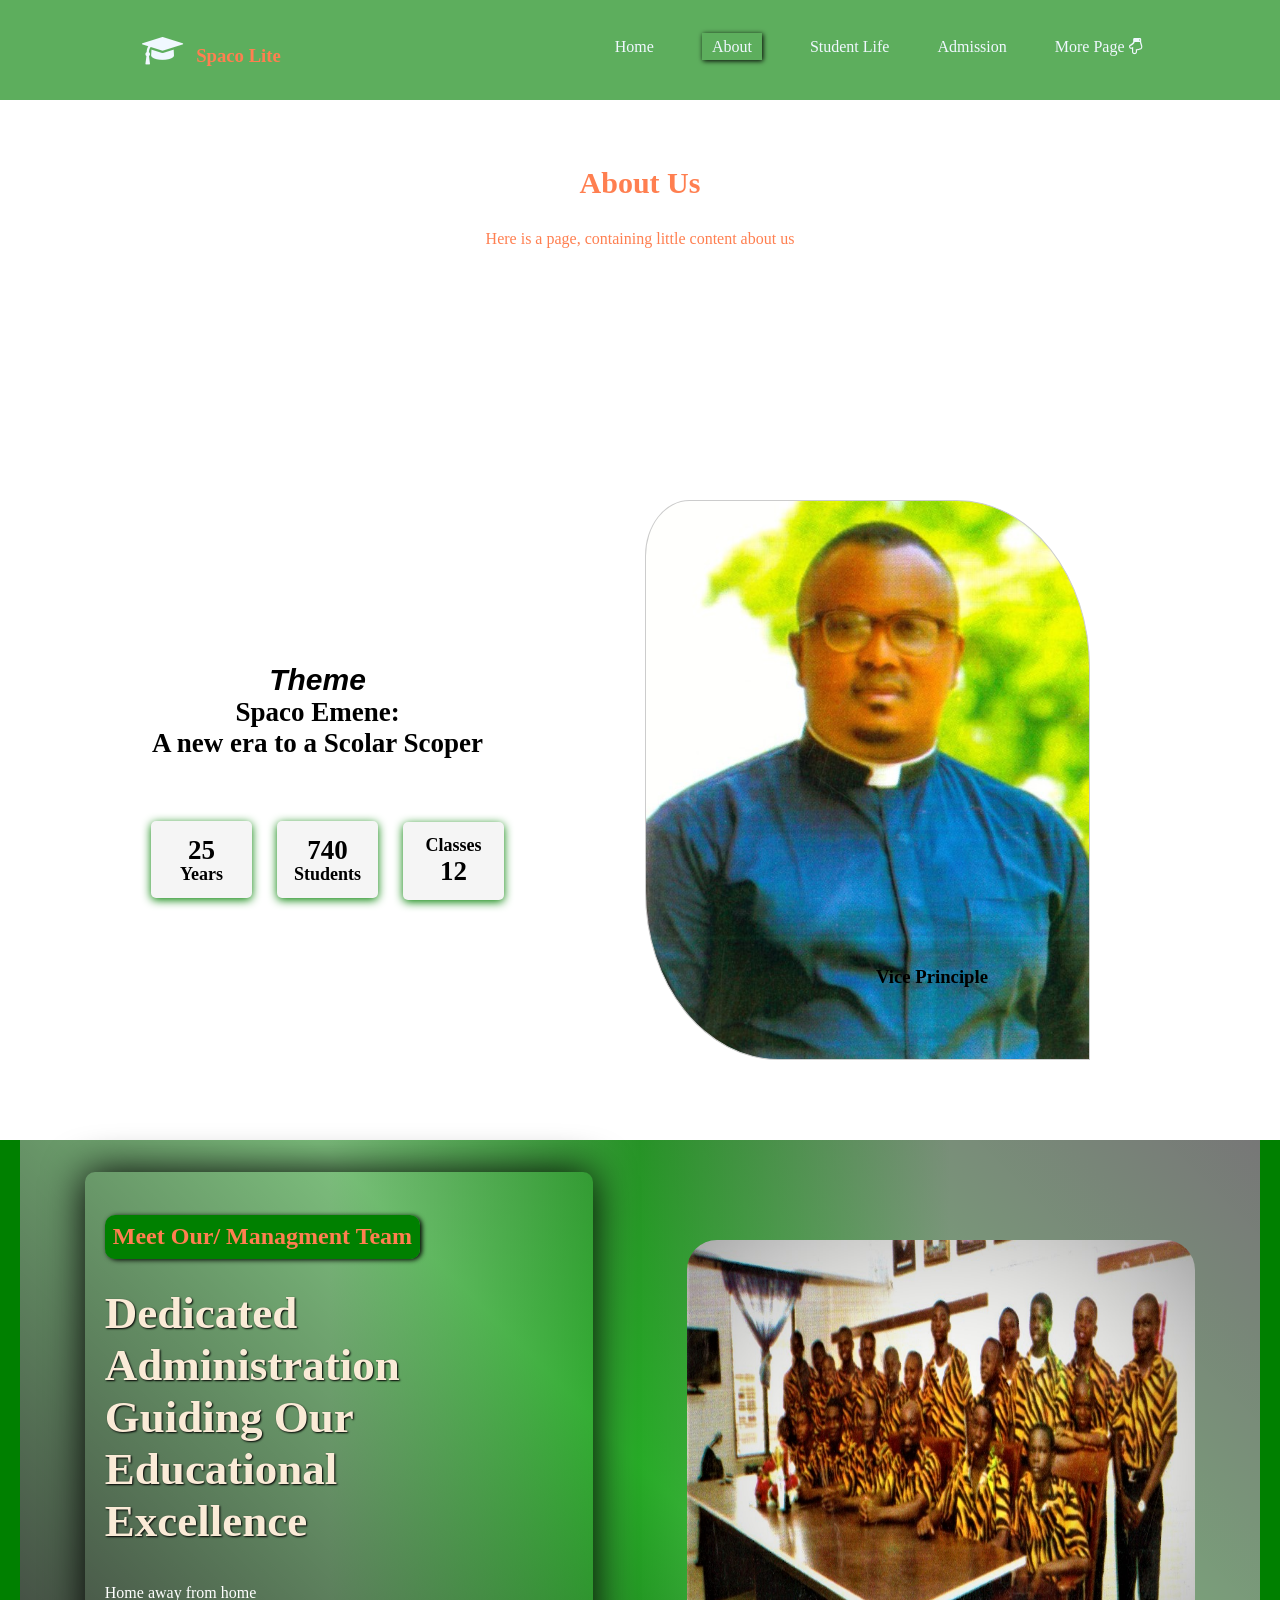
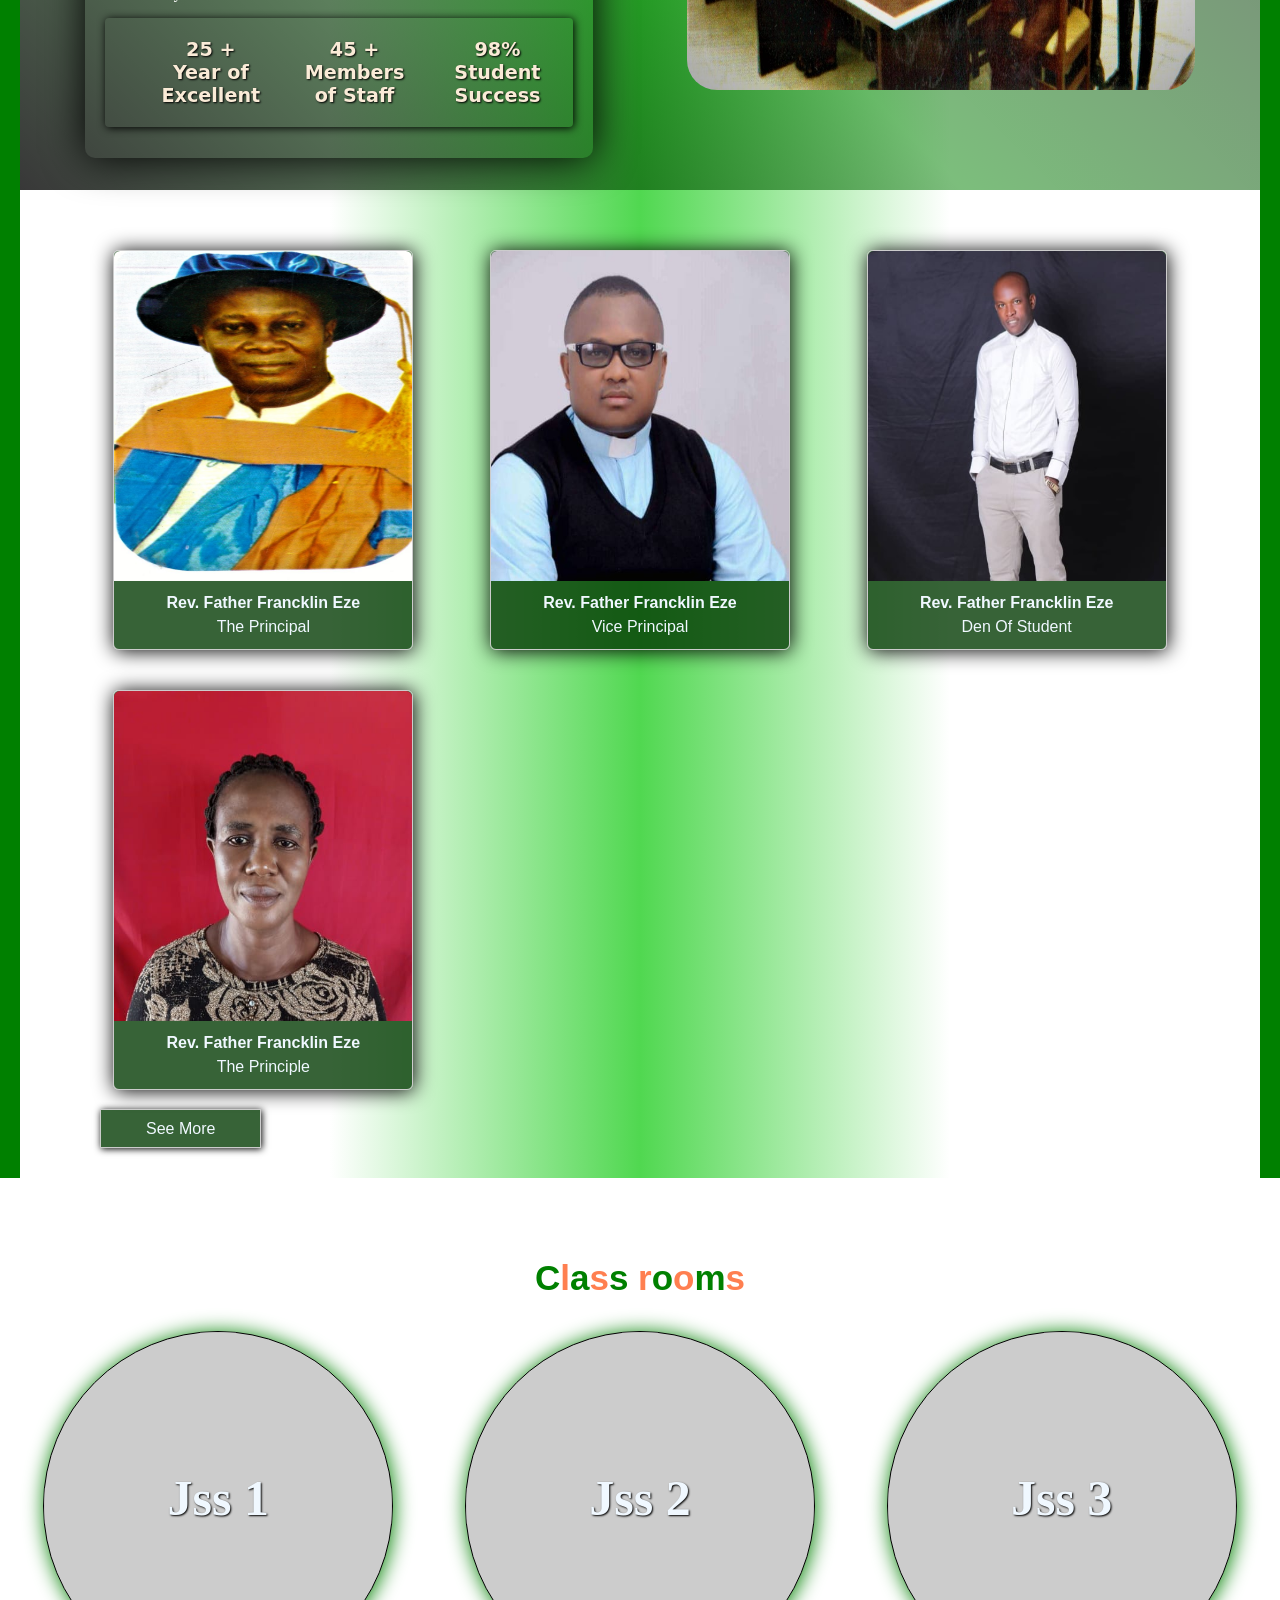
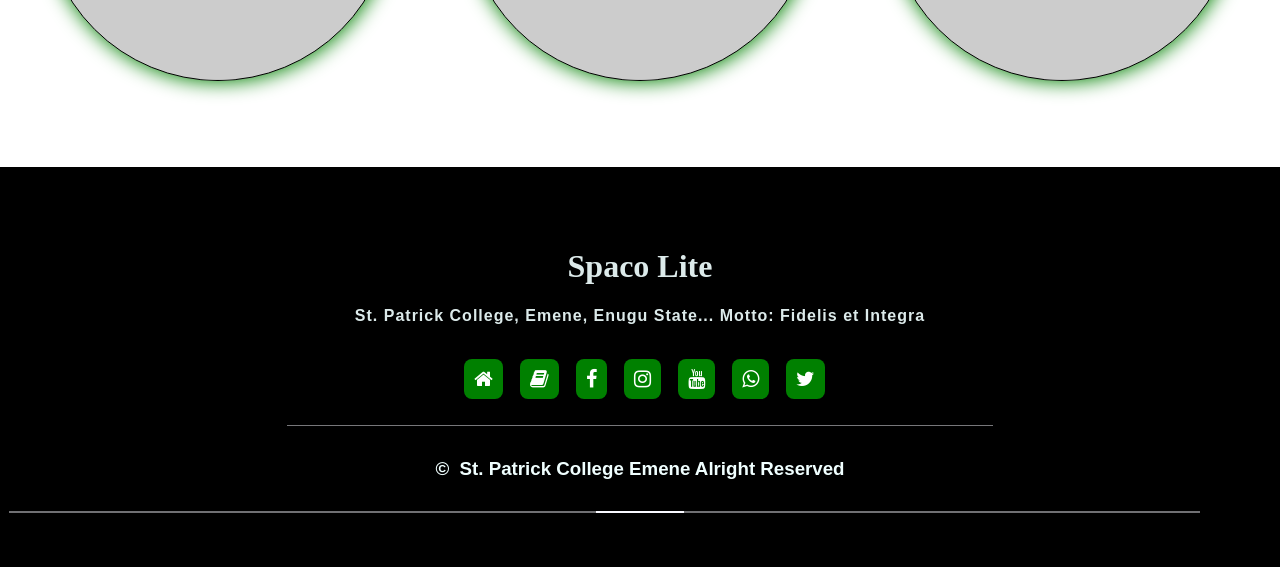
==== about.html @ 1660cdc9 "Intial commit" ====
<!DOCTYPE html>
<html lang="en">
    <head>
        <meta charset="UTF-8">
        <meta name="viewport" content="width=device-width, initial-scale=1.0">
        <link rel="stylesheet" href="css/index.css">
        <link rel="stylesheet" href="font-awesome/css/font-awesome.min.css">
        <script src="javaScript/index.js"></script>
        <title>www/.about/st.patrick/college</title>
    </head>
    <body>
        <div class="about-page general">
            <!--  navigation bar / header  -->
            <section class="section-one">
                <nav>
                    <div class="item1">
                        <h3><i class="fa fa-graduation-cap">&nbsp;</i> Spaco Lite</h3>
                    </div>
                    <div class="container">
                        <div>
                            <ul>
                                <li><a href="index.html">Home</a></li>
                                <li><a href="" class="action">About</a></li>
                                <li><a href="student-life.html">Student Life</a></li>
                                <li><a href="admission.html">Admission</a></li>
                                <li class="more-page-link">
                                    <a href="">More Page <i class="fa fa-hand-o-down"></i></a>
                                    <div class="drop">
                                        <a href="">Link 1</a>
                                        <a href="">Link 2</a>
                                        <a href="">Link 3</a>
                                    </div>
                                </li>
                            </ul>
                        </div>
                    </div>
                    <div class="responsive-home-bar">
                        <div>
                            <i class="fa fa-bars" onclick="document.getElementById('show').style.display = 'block'"></i>
                            <ul id="show">
                                <li>
                                    <i class="fa fa-close" onclick="document.getElementById('show').style.display = 'none'"></i>
                                </li>
                                <li><a href="index.html">Home</a></li>
                                <li><a href="about.html">About</a></li>
                                <li><a href="student-life.html">Student Life</a></li>
                                <li><a href="admission.html">Admission</a></li>
                                <li class="more-page-link" onclick="document.getElementById('kill').style.display = 'block'">
                                    <a href="">More Page</a>
                                    <div class="drop">
                                        <a href="" class="pop">Link 1</a>
                                        <a href="" class="pop">Link 2</a>
                                        <a href="" class="pop">Link 3</a>
                                    </div>
                                </li>
                            </ul>
                        </div>
                    </div>
                </nav>
                <div class="page-title">
                    <h3>About Us</h3>
                    <p>Here is a page, containing little content about us</p>
                </div>
            </section>
            <!--  navigation bar / header ends -->

            <!--   about tearm   -->
            <section class="section-two">
               <div class="container">
                    <div class="box-i">
                        <br>
                        <div class="clearfix theme-div">
                            <h2>
                                <i>Theme</i>
                                <br>
                                <span >Spaco Emene:</span> <br> A new era to a Scolar Scoper
                            </h2>
                            <div>
                                <div class="last-theme">
                                    <h1>25</h1>
                                    <p>Years</p>
                                </div>
                                <div class="last-theme">
                                    <h1>740</h1>
                                    <p>Students</p>
                                </div>
                                <div class="last-theme">
                                    <p>Classes</p>
                                    <h1>12</h1>
                                </div>
                            </div>
                        </div>
                    </div>
                    <div class="box-ii">
                        <div><h3>Vice Principle</h3></div>
                    </div>
                </div>
            </section>
            <!--   about theam close   -->

            <!--    management team -->
            <section class="section-three">
                <div class="managment">
                    <div class="cont-1">
                        <div class="text">
                            <br>
                            <br>
                            <h3>Meet Our/ Managment Team</h3>
                            <h2>Dedicated Administration <br>
                                Guiding Our Educational <br>
                                Excellence
                            </h2>
                            <p style="color: white;">Home away from home</p>
                            <ul>
                                <li>25 + <br>Year of Excellent</li>
                                <li>45 + <br>Members of Staff</li>
                                <li>98% <br>Student Success</li>
                            </ul>
                        </div>
                    </div>
                    <div class="cont-2">
                        <div>
                            <img src="image/doc01085120250902161945_001 (3).jpg" alt="" width="100%" height="100%">
                        </div>
                    </div>
                </div>
                <div class="managment-personal-data">
                    <div style="margin: 20px;">
                        <div class="container">
                            <div class="box">
                                <div>
                                    <img src="image/docb01085220250902162152_001 (3).jpg" alt="">
                                    <h4>Rev. Father Francklin Eze</h4>
                                    <p>The Principal</p>
                                </div>
                            </div>
                            <div class="box">
                                <div>
                                    <img src="teachers imagey/vice prin.jpg" alt="">
                                    <h4>Rev. Father Francklin Eze</h4>
                                    <p>Vice Principal</p>
                                </div>
                            </div>
                            <div class="box">
                                <div>
                                    <img src="teachers imagey/dean studies.jpg" alt="">
                                    <h4>Rev. Father Francklin Eze</h4>
                                    <p>Den Of Student</p>
                                </div>
                            </div>
                            <div class="box">
                                <div>
                                    <img src="teachers imagey/vp academics.jpg" alt="">
                                    <h4>Rev. Father Francklin Eze</h4>
                                    <p>The Principle</p>
                                </div>
                            </div>
                        </div>
                        <a href="managment-team.html">See More</a>
                    </div>
                </div>
            </section>
            <!--    managment team close  -->

            <!--    class    -->
            <section class="section-four">
                <div class="class-room" id="let-go">
                    <h2>C<code>l</code>a<span>s</span>s
                        <code>r</code>o<span>o</span>m<code>s</code>
                    </h2>
                    <div class="box">
                        <div>
                            <div class="item">
                                <div>
                                    <img src="class/DSC_8438.JPG" alt="">
                                    <h3>Jss 1</h3>
                                    <a href="jss1.html">View</a>
                                </div>
                            </div>
                            <div class="item">
                                <div>
                                    <img src="class/DSC_8439.JPG" alt="">
                                    <h3>Jss 2</h3>
                                    <a href="jss2.html">View</a>
                                </div>
                            </div>
                            <div class="item">
                                <div>
                                    <img src="class/DSC_8440.JPG" alt="">
                                    <h3>Jss 3</h3>
                                    <a href="jss3.html">View</a>
                                </div>
                            </div>                            
                        </div>
                    </div>
                </div>
                <br>
                <br>
                <br>
                <br>
            </section>
            <!--    class close  -->
            
            <footer>
                <div class="container">
                    <div class="icon">
                        <h1>Spaco Lite</h1>
                        <p>St. Patrick College, Emene, Enugu State... Motto: Fidelis et Integra</p>
                        <br>
                        <div>
                            <a href="index.html"><i class="fa fa-home home"></i></a>
                            <a href="about.html"><i class="fa fa-book book"></i></a>
                            <a href=""><i class="fa fa-facebook facebook"></i></a>
                            <a href=""><i class="fa fa-instagram instagram"></i></a>
                            <a href=""><i class="fa fa-youtube youtube"></i></a>
                            <a href=""><i class="fa fa-whatsapp whatsapp"></i></a>
                            <a href=""><i class="fa fa-twitter twitter"></i></a>
                        </div>
                        <br>
                        <div class="line1">
                            <hr>
                        </div>
                        <div class="de-last">
                            <h3>&copy;&nbsp; St. Patrick College Emene Alright Reserved</h3>
                        </div>
                        <div  class="line2">
                            <hr>
                        </div>
                        <div class="point">
                            <hr>
                        </div>
                    </div>
                </div>
            </footer>
        </div>
        
    </body>
</html>
---- css/index.css ----
* { box-sizing: border-box; }
body { margin: 0px; }
clerfix::after {
    content: "";
    display: table;
    clear: both;
}
:root {
    --coral: coral;
    --white: white;
    --black: black;
    --green: green;
    --respon-colo: gold;
}



/* -----------------------------------      THE BEGINING OF HOME PAGE       ------------------------- */
/* -----------------------------------      THE BEGINING OF HOME PAGE       ------------------------- */
/* -----------------------------------      THE BEGINING OF HOME PAGE       ------------------------- */
header {
    background-image: url(../infrastructur/school-gate.JPG);
    background-color: var(--green);
    background-position: center;
    background-size: cover;
    background-repeat: no-repeat;
    height: 720px;
    color: var(--coral);
}
/* home nav-bar start    */
header .nav .home-nav-bar {
    background-color: rgba(7, 145, 7, 0.658);
    height: 100px;
    display: grid;
    grid-template-columns: 1fr 2fr;
    gap: 10px;
    position: fixed;
    top: 0px;
    width: 100%;
    z-index: 1;
}
header .nav .home-nav-bar > div  {
    height: 100%;
    text-align: center;
}
header .nav .home-nav-bar .item1 i {
    font-size: xx-large;
    color: aliceblue;
}
header .nav .home-nav-bar .to-go-back {
    position: fixed;
    top: 30px;
    left: 25px;
    padding: 10px;
    border: 2px solid #ccc;
    box-shadow: 0px 0px 8px black;
    color: coral;
    border-radius: 3px;
    transition: 1s;
}

header .nav .home-nav-bar .to-go-back:hover {
    text-shadow: 1px 1px 8px black;
    border: 1px solid #ccc;
}
header .nav .home-nav-bar .item1 h3 {
    margin-top: 35px;
    color: coral;
}
header .nav .home-nav-bar .container ul {
    list-style-type: none;
    margin-top: 30px;
    display: inline-block;
}
header .nav .home-nav-bar .container ul li {
    display: inline-block;
    margin-left: 4px;
    padding: 8px 20px;
}
header .nav .home-nav-bar .container ul li a {
    text-decoration: none;
    color: aliceblue;
    transition: color .5s;
}
header .nav .home-nav-bar .container ul li:hover :not(.action, .pop) {
    color: gold;
}
.action {
    box-shadow: 1px 1px 5px black;
    padding: 5px 10px;
}
header .nav .home-nav-bar .container ul li .more-page-link {
    position: relative;
    display: inline-block;
}
header .nav .home-nav-bar .container ul li .more-page-link a {
    transition: 1s;
    transition-delay: 2s;
    -moz-transition: 1s;
}
header .nav .home-nav-bar .container .drop {
    width: 10%;
    position: absolute;
    top: 50%;
    margin-top: 8px;
    margin-left: -20px;
    background-color: rgba(0, 0, 0, 0.774);
    border-radius: 5px;
    box-shadow: 0px 0px 4px black;
    display: none;
}
header .nav .home-nav-bar .container .drop a {
    display: block;
    padding: 10px 50px;
}
header .nav .home-nav-bar .container .drop a:hover {
    color: white;
    border-left: 8px solid coral;
}
header .nav .home-nav-bar .container ul .more-page-link:hover .drop {
    display: block;
}

/*  outside box   */
.responsive-home-bar { display: none; }
/* responsiveness   of  nav-bar   ---------- */

@media only screen and (max-width: 1024px) {
    header .nav .home-nav-bar .container {
        display: none;
    }
    .responsive-home-bar {
        display: flex;
        justify-content: flex-end;
        align-items: center;
    }
    .responsive-home-bar > div {
        margin-right: 20px;
        font-size: x-large;
        padding: 6px 8px;
        border-radius: 3px;
        box-shadow: 1px 1px 5px black;
        position: relative;
    }
    .responsive-home-bar > div:hover {
        box-shadow: 1px 1px 12px black;
    }
    .responsive-home-bar ul {
        width: 200px;
        position: absolute;
        top: 0;
        right: 100%;
        background-image: linear-gradient(45deg, black, rgb(15, 44, 15), black);
        text-align: start;
        list-style-type: none;
        margin-top: 0;
        margin-right: 10px;
        padding: 10px;
        border-radius: 6px;
        display: none;
    }
    .responsive-home-bar ul li {
        padding: 5px 13px;
    }
    .responsive-home-bar div ul li i { color: aliceblue; transition: .5s; }
    .responsive-home-bar div ul li i:hover { opacity: 0.5; }
    .responsive-home-bar ul li i {
        float: right;
        font-size: medium;
    }
    .responsive-home-bar ul a {
        text-decoration: none;
        color: ghostwhite;
        padding: 0;
        font-size: medium;
        font-family: 'Franklin Gothic Medium', 'Arial Narrow', Arial, sans-serif;
        transition: .5s;
    }
    .responsive-home-bar div ul li a:hover { color: coral; }
    .responsive-home-bar .more-page-link .drop { display: none; }
    .responsive-home-bar .more-page-link:hover .drop {
        display: block;
    }
}


/* Page Titel School-name */
.school-name {
    display: grid;
    grid-template-columns: 2fr 1fr;
    gap: 2px;
    position: relative;
    top: 150px;
    color: white;
    font-family: Verdana, Geneva, Tahoma, sans-serif;
}
.school-name > div {
    height: 500px;
}
.school-name .item-1{
    display: flex;
    justify-content: center;
    align-items: center;
}
.school-name .item-1 .container {
    /* border: 1px solid black; */
    width: 70%;
    height: 450px;
    text-shadow: 0px 0px 6px coral;
    font-size: xx-large;
    font-family: 'Franklin Gothic Medium', 'Arial Narrow', Arial, sans-serif;
}
.school-name .item-1 .container .this{
    color: green;
    text-shadow: 1px -2px 5px white;
    font-size: 40px;
}
.school-name .item-1 .container a {
    padding: 8px 10px;
    text-shadow: 0px 0px 6px black;
    background-color: green;
    border-radius: 5px;
    font-size: 20px;
    text-decoration: none;
    color: aliceblue;
    transition: 1s;
}
.school-name .item-1 .container a:hover {
    box-shadow: 0px 0px 15px white;
    background-color: transparent;
    color: white;
}

.school-name .item-2{
    display: flex;
    justify-content: center;
    align-items: center;
}
.school-name .item-2 .container {
    width: 65%;
    height: auto;
    box-shadow: 1px 1px 20px black;
    background-color: rgba(0, 0, 0, 0.39);
    border-radius: 20px;
    display: grid;
    grid-template-columns: auto;
    justify-content: center;
    align-items: center;
    padding: 30px;
}

.school-name .item-2 .container img {
    width: 90%;
    border-radius: 40% 50% 20px;
}
.school-name .item-2 .container h3 {
    text-shadow: 1px 0px 20px green, 2px 1px black;
    font-size: large;
}
/* ------Close   */



.home-about .container {      /*   Home About start  */
    display: grid;
    grid-template-columns: 1fr 1fr;
    background-color: aliceblue;
    padding: 40px;
}
.home-about .container > div {
    height: auto;
}
.home-about .container .main-1 {
    padding: 40px;
    width: auto;
}
.home-about .container .main-1 > div {
    padding: 20px;
    border-radius: 10px;
    box-shadow: 2px 2px 30px green;
}
.home-about .container .main-1 h2 { font-size: 60px; }
.home-about .container .main-1 div .aver {
    display: flex;
}
.tem {
    font-size: 30px;
    color: maroon;
    position: relative;
}
.tem span {
    font-size: 30px;
    font-weight: bolder;
}
.tem i {
    position: absolute;
    top: 0;
    font-size: smaller;
    font-style: italic;
    margin-top: 0px;
    color: black;
    font-weight: bolder;
}

.home-about .container .main-1 div .aver code {
    background-color: rgb(1, 88, 1);
    color: white;
    padding: 20px 40px;
    font: larger bolder;
    border-radius: 4px;
    margin-left: 25px;
    box-shadow: 0px 1px 10px black;

}
.home-about .container .main-1 div code:first-child {
    margin-left: 0px;
}
.home-about .container .main-2 { padding: 40px; }
.home-about .container .main-2 > div {
    padding: 0px;
    padding-left: 0px;
    margin: auto;
    display: flex;
    justify-content: center;
    gap: 5px;
    position: relative;
}
.home-about .container .main-2 .img-1 {
    width: 550px;
    height: 480px;
    border-radius: 15px;
    margin-top: 20px;
}
.home-about .container .main-2 .img-2 {
    width: 38%;
    height: 250px;
    border-radius: 15px;
    position: absolute;
    bottom: 0;
    right: 0;
    margin-bottom: -80px;
    margin-right: -40px;
}
.home-about .container .main-2 .img-1 img {
    object-fit: cover;
    border-radius: 15px;
}
.home-about .container .main-2 .img-2 img {
    object-fit: fill;
    border-radius: 10px;
}



.mission-vision {     /*    Section: Our-mission and Our-vision start       */
    background-image: url(../infrastructur/field.JPG);
    background-attachment: fixed;
    background-size: cover;
    background-repeat: no-repeat;
    padding-bottom: 80px;
}
.mission-vision .responsive {
    display: flex;
    justify-content: center;
    align-items: center;
}
.mission-vision .responsive > div {
    display: flex;
    flex-direction: row;
    justify-content: center;
    padding: 10px;
    padding-top: 100px;
    width: 80%;
}
.mission-vision .responsive h2 {
    text-align: center;
    font-weight: bolder;
    font-size: xx-large;
}
.mission-vision .responsive a {
    color: rgb(6, 197, 6);
    font-size: medium;
    transition: .5s;
}
.mission-vision .responsive a:hover {
    opacity: 0.5;
}
.mission-vision .responsive div > .box-1, .box-2 {
    background-color: rgba(0, 0, 0, 0.582);
    color: aliceblue;
    width: 70%;
    height: auto;
    margin-top: 0px;
    padding: 40px;
    align-items: center;
    font-size: x-large;
}
/*  responsivness of Our-mission and Our-vision */
/* ------ close  */
/* -------------------------    ------------------------------ */

/* -------------------------    ------------------------------ */


.student-life {     /*      student life section      */
    background-color: rgb(54, 112, 54);
}
.student-life .text {
    padding: 5px;
}
.student-life .text main {
    display: inline;
    color: white;
}
.student-life .text main h2 {
    font-family: fantasy;
    text-align: center;
    font-size: 40px;
    letter-spacing: 4px;
    animation: example;
    animation-duration: 10s;
    animation-timing-function: ease-in;
    animation-iteration-count: infinite;
    animation-direction: alternate;
}
.student-life .text main h2 code {
    color: white;
    font-family: fantasy;
    position: relative;
    top: -5px;
}
.student-life .text main h2 hr {
    width: 500px;
    height: 2px;
    background-image: linear-gradient( 45deg, gold, white, gold);
    border: none;
}
.student-life .responsive { padding: 10px; }
.student-life .responsive > div {
    display: grid;
    grid-template-columns: 1fr 1fr;
    gap: 2px;
}
.student-life .responsive div .box1, .box2 {
    height: 560px;
}
.student-life .responsive div .box1 {
    display: flex;
    justify-content: center;
    align-items: center;
}
.student-life .responsive div .box1 > div {
    background-color: aliceblue;
    border-radius: 30% 60% 30% 60%;
    width: 70%;
    height: 450px;
}
.student-life .responsive div .box1 div .stud-img {
    width: 100%;
    height: 100%;
    position: relative;
}
.student-life .responsive div .box1 div .stud-img .img-1 {
    position: absolute;
    top: 0;
    margin-left: -50px;
    margin-top: -40px;
    border-radius: 40% 20%;
}
.student-life .responsive div .box1 div .stud-img .img-2 {
    position: absolute;
    bottom: 0;
    right: 0;
    margin-right: -60px;
    margin-bottom: -60px;
    border-radius: 40% 20%;
}
.student-life .responsive div .box1 a {
    text-decoration: none;
    padding: 10px 25px;
    background-color: black;
    font-family: 'Trebuchet MS', 'Lucida Sans Unicode', 'Lucida Grande', 'Lucida Sans', Arial, sans-serif;
    font-weight: bold;
    border-radius: 8px;
    color: green;
    position: relative;
    left: -40px;
    transition: .5s;
}
.student-life .responsive div .box1 a:hover {
    background-color: transparent;
    color: white;
    border: 1px solid gold;
    box-shadow: 1px 1px 10px black;
    text-shadow: 1px 0px 8px white;
}
.student-life .responsive div .box1 div .stud-img .img-1, .img-2 {
    width: 400px;
    height: 350px;
    padding: 20px;
}
.student-life .responsive div .box2 {
    display: grid;
    justify-content: center;
    align-items: center;
    grid-template-columns: auto auto;
    column-gap: 30px;
}
.student-life .responsive div .box2 > div {
    width: 350px;
    height: 200px;
    box-shadow: 0px 0px 20px black;
    border-radius: 5px;
    padding: 10px 20px;
    color: antiquewhite;
}
.student-life .responsive div .box2 h4 {
    font-size: 23px;
    line-height: 2px;
}
.student-life .responsive div .box2 div i {
    font-size: 20px;
    background-color: ghostwhite;
    color: green;
    padding: 16px 20px;
    border-radius: 50%;
}
.student-life .responsive div .box2 .above {
    display: none;
}
/* ------   close */

/*  school-event section    */
.school-event {  
    background-color: #ccc;
    
}
.school-event > div {
    padding: 60px 0px;
}
.school-event .head {
    text-align: center;
    font-size: 30px;
}
.school-event .head h3 {
    display: inline-block;
    position: relative;
    font-style: italic;
    word-spacing: 10px;
    letter-spacing: 3px;
    text-shadow: 2px 2px 4px green;
}
.school-event .head h3 hr {
    width: 50%;
    height: 2px;
    border: none;
    background-image: linear-gradient( 45deg, gold, black, gold);
}
.school-event .container {
    display: flex;
    flex-wrap: wrap;
    gap: 60px;
    justify-content: center;
    align-items: center;
}
.school-event div .event {
    background-color: whitesmoke;
    width: 45%;
    height: 320px;
    padding: auto;
    border-radius: 20px;
}
.school-event .container .event .date {
    background-color: green;
    width: 20%;
    height: 100%;
    float: left;
    border-radius: 20px 0px 0px 20px;
    display: flex;
    justify-content: center;
    align-items: center;
    line-height: 20px;
    text-align: center;
    color: aliceblue;
}
.school-event .container .event .date div code {
    font-size: 40px;
}
.school-event .container .event .title {
    width: 80%;
    height: 100%;
    float: left;
    padding: 50px;
    border-radius: 0px 20px 20px 0px;
}
.school-event .container .event .title code {
    background-color: black;
    color: aliceblue;
    border-radius: 30px;
    padding: 10px 20px;
}
.school-event .container .event .title p {
    font-size: 17px;
}
/*  ---------   close */


/*          footer       */
footer {
    height: 400px;
    background-color: black;
}
footer .container {
    padding: 10px;
    display: flex;
    justify-content: center;
    height: 100%;
}
footer .container > div {
    width: 70%;
    height: 250px;
    color: rgba(240, 255, 255, 0.918);
    text-align: center;
    margin-top: 50px;
}
footer .container div > i {
    background-color: green;
    border-radius: 8px;
    padding: 8px 10px;
    font-size: x-large;
    margin-left: 20px;
}
/* footer .container div i:first-child {
    margin-left: 0px;
} */
footer .de-last {
    color: azure;
    padding: 5px 0px;
    font-family: 'Lucida Sans', 'Lucida Sans Regular', 'Lucida Grande', 'Lucida Sans Unicode', Geneva, Verdana, sans-serif;
}
footer .icon i{
    padding: 10px;
    font-size: 20px;
    margin-left: 8px;
    background-color: green;
    border-radius: 8px;
    color: white;
    transition: 00.5s;
}
footer .icon .facebook:hover {
    background-color: white;
    color: blue;
}
footer .icon .home:hover {
    background-color: white;
    color: green;
}
footer .icon .book:hover {
    background-color: whitesmoke;
    color: rgb(19, 141, 19);
}
footer .icon .instagram:hover {
    background-image: linear-gradient(45deg, purple, rgb(59, 54, 54), orange);
    color: rgb(173, 51, 173);
}
footer .icon .youtube:hover {
    background-color: red;
    color: whitesmoke;
}
footer .icon .whatsapp:hover {
    background-color: whitesmoke;
    color: green;
}
footer .icon .twitter:hover {
    background-color: whitesmoke;
    color: blue;
}
footer .icon .phone:hover {
    background-color: whitesmoke;
    color: rgb(58, 54, 54);
}
footer .icon a{
    text-decoration: none;
    margin-left: 5px;
}
footer .icon a:first-child { margin: 0px; }
footer .icon p {
    letter-spacing: 1px;
    font-weight: bold;
    font-family: 'Trebuchet MS', 'Lucida Sans Unicode', 'Lucida Grande', 'Lucida Sans', Arial, sans-serif;
}
footer .line1 hr {
    border: none;
    height: 1px;
    width: 80%;
    background-color: rgba(248, 248, 255, 0.479);
}
footer .line2 hr {
    border: none;
    height: 2px;
    width: 135%;
    position: relative;
    left: -190px;
    background-color: rgba(248, 248, 255, 0.452);
}
footer .point {
    display: inline;
} 
footer .point hr {
    border: none;
    height: 2px;
    width: 10%;
    position: relative;
    top: -10px;
    background-color: ghostwhite;
    animation-name: catarrh;
    animation-duration: 10s;
    animation-direction: alternate-reverse;
    animation-iteration-count: infinite;
}
@keyframes catarrh {
    0% { left: 0px; }
    25% { left: 200px; }
    50% { left: 400px; }
    75% { left: -500px; }
    100% { left: 0px; }
}
/*      ends      */
    
@media only screen and (max-width: 1224px) {
    .home-about .container {      /*   Home About start  */
        display: grid;
        grid-template-columns: 1fr;
        background-color: aliceblue;
        padding: 40px;
    }
    .home-about .container .main-2 .img-1 {
        width: 700px;
        height: 480px;
        border-radius: 15px;
        margin-top: 20px;
    }
    .home-about .container .main-2 .img-2 {
        width: 26%;
        height: 280px;
        border-radius: 15px;
        position: absolute;
        bottom: 0;
        right: 0;
        margin-bottom: -80px;
        margin-right: -20px;
    }
    .home-about .container .main-1 {
        padding: 40px;
        width: 80%;
    }
}

/* ------ Mobile 1220px ------ */
@media only screen and (max-width: 1026px) {
    header {
        background-image: url(../infrastructur/school-gate.JPG);
        background-color: var(--green);
        background-position: center;
        background-size: cover;
        background-repeat: no-repeat;
        height: 720px;
        color: var(--coral);
    }
    /* home nav-bar start    */
    header .nav .home-nav-bar {
        background-color: rgba(7, 145, 7, 0.658);
        height: 100px;
        display: grid;
        grid-template-columns: 1fr 2fr;
        gap: 10px;
        position: fixed;
        top: 0px;
        width: 100%;
        z-index: 1;
    }
    header .nav .home-nav-bar > div  {
        height: 100%;
        text-align: center;
    }
    header .nav .home-nav-bar .item1 i {
        font-size: xx-large;
        color: aliceblue;
    }
    header .nav .home-nav-bar .to-go-back {
        position: fixed;
        top: 30px;
        left: 25px;
        padding: 10px;
        border: 2px solid #ccc;
        box-shadow: 0px 0px 8px black;
        color: coral;
        border-radius: 3px;
        transition: 1s;
    }
    
    header .nav .home-nav-bar .to-go-back:hover {
        text-shadow: 1px 1px 8px black;
        border: 1px solid #ccc;
    }
    header .nav .home-nav-bar .item1 h3 {
        margin-top: 35px;
        color: coral;
    }
    header .nav .home-nav-bar .container ul {
        list-style-type: none;
        margin-top: 30px;
        display: inline-block;
    }
    header .nav .home-nav-bar .container ul li {
        display: inline-block;
        margin-left: 4px;
        padding: 8px 14px;
    }
    header .nav .home-nav-bar .container ul li a {
        text-decoration: none;
        color: aliceblue;
        transition: color .5s;
    }
    header .nav .home-nav-bar .container ul li:hover :not(.action, .pop) {
        color: gold;
    }
    .action {
        box-shadow: 1px 1px 5px black;
        padding: 5px 10px;
    }
    header .nav .home-nav-bar .container ul li .more-page-link {
        position: relative;
        display: inline-block;
    }
    header .nav .home-nav-bar .container ul li .more-page-link a {
        transition: 1s;
        transition-delay: 2s;
        -moz-transition: 1s;
    }
    header .nav .home-nav-bar .container .drop {
        width: 10%;
        position: absolute;
        top: 50%;
        margin-top: 8px;
        margin-left: -20px;
        background-color: rgba(0, 0, 0, 0.774);
        border-radius: 5px;
        box-shadow: 0px 0px 4px black;
        display: none;
    }
    header .nav .home-nav-bar .container .drop a {
        display: block;
        padding: 10px 50px;
    }
    header .nav .home-nav-bar .container .drop a:hover {
        color: white;
        border-left: 8px solid coral;
    }
    header .nav .home-nav-bar .container ul .more-page-link:hover .drop {
        display: block;
    }
        
    /* Page Titel School-name */
    .school-name {
        display: grid;
        grid-template-columns: 1fr;
        gap: 2px;
        position: relative;
        top: 100px;
        color: white;
        font-family: Verdana, Geneva, Tahoma, sans-serif;
    }
    .school-name > div {
        height: 500px;
    }
    .school-name .item-1{
        display: flex;
        justify-content: center;
        align-items: center;
    }
    .school-name .item-1 .container {
        /* border: 1px solid black; */
        width: 70%;
        height: 450px;
        text-shadow: 0px 0px 6px coral;
        font-size: xx-large;
        font-family: 'Franklin Gothic Medium', 'Arial Narrow', Arial, sans-serif;
    }
    .school-name .item-1 .container .this{
        color: green;
        text-shadow: 1px -2px 5px white;
        font-size: 40px;
    }
    .school-name .item-1 .container a {
        padding: 8px 10px;
        text-shadow: 0px 0px 6px black;
        background-color: green;
        border-radius: 5px;
        font-size: 20px;
        text-decoration: none;
        color: aliceblue;
        transition: 1s;
    }
    .school-name .item-1 .container a:hover {
        box-shadow: 0px 0px 15px white;
        background-color: transparent;
        color: white;
    }
    
    .school-name .item-2{
        display: none;
        justify-content: center;
        align-items: center;
    }
    .school-name .item-2 .container {
        width: 65%;
        height: auto;
        box-shadow: 1px 1px 20px black;
        background-color: rgba(0, 0, 0, 0.39);
        border-radius: 20px;
        display: grid;
        grid-template-columns: auto;
        justify-content: center;
        align-items: center;
        padding: 30px;
    }
    
    .school-name .item-2 .container img {
        width: 90%;
        border-radius: 40% 50% 20px;
    }
    .school-name .item-2 .container h3 {
        text-shadow: 1px 0px 20px green, 2px 1px black;
        font-size: large;
    }
    /* ------Close   */
    
    
    
    .home-about .container {      /*   Home About start  */
        display: grid;
        grid-template-columns: 1fr;
        background-color: aliceblue;
        padding: 40px;
    }
    .home-about .container > div {
        height: auto;
    }
    .home-about .container .main-1 {
        padding: 40px;
        width: auto;
    }
    .home-about .container .main-1 > div {
        padding: 20px;
        border-radius: 10px;
        box-shadow: 2px 2px 30px green;
    }
    .home-about .container .main-1 h2 { font-size: 60px; }
    .home-about .container .main-1 div .aver {
        display: flex;
    }
    .tem {
        font-size: 30px;
        color: maroon;
        position: relative;
    }
    .tem span {
        font-size: 30px;
        font-weight: bolder;
    }
    .tem i {
        position: absolute;
        top: 0;
        font-size: smaller;
        font-style: italic;
        margin-top: 0px;
        color: black;
        font-weight: bolder;
    }
    
    .home-about .container .main-1 div .aver code {
        background-color: rgb(1, 88, 1);
        color: white;
        padding: 20px 40px;
        font: larger bolder;
        border-radius: 4px;
        margin-left: 25px;
        box-shadow: 0px 1px 10px black;
    
    }
    .home-about .container .main-1 div code:first-child {
        margin-left: 0px;
    }
    .home-about .container .main-2 { padding: 40px; }
    .home-about .container .main-2 > div {
        padding: 0px;
        padding-left: 0px;
        margin: auto;
        display: flex;
        justify-content: center;
        gap: 10px;
        position: relative;
    }
    .home-about .container .main-2 .img-1 {
        width: 740px;
        height: 480px;
        border-radius: 15px;
        margin-top: 20px;
    }
    .home-about .container .main-2 .img-2 {
        width: 38%;
        height: 250px;
        border-radius: 15px;
        position: absolute;
        bottom: 0;
        right: 0;
        margin-bottom: -80px;
        margin-right: -40px;
    }
    .home-about .container .main-2 .img-1 img {
        object-fit: cover;
        border-radius: 15px;
    }
    .home-about .container .main-2 .img-2 img {
        object-fit: fill;
        border-radius: 10px;
    }
    
    
    
    .mission-vision {     /*    Section: Our-mission and Our-vision start       */
        background-image: url(../infrastructur/field.JPG);
        background-attachment: fixed;
        background-size: cover;
        background-repeat: no-repeat;
        padding-bottom: 80px;
    }
    .mission-vision .responsive {
        display: flex;
        justify-content: center;
        align-items: center;
    }
    .mission-vision .responsive > div {
        display: flex;
        flex-direction: column;
        justify-content: center;
        margin-left: 30px;
        padding: 5px;
        padding-top: 60px;
        width: 100%;
    }
    .mission-vision .responsive h2 {
        text-align: center;
        font-weight: bolder;
        font-size: xx-large;
    }
    .mission-vision .responsive a {
        color: rgb(6, 197, 6);
        font-size: medium;
        transition: .5s;
    }
    .mission-vision .responsive a:hover {
        opacity: 0.5;
    }
    .mission-vision .responsive div > .box-1, .box-2 {
        background-color: rgba(0, 0, 0, 0.582);
        color: aliceblue;
        width: 95%;
        height: auto;
        margin-top: 0px;
        padding: 40px;
        align-items: center;
        font-size: x-large;
    }
    /*  responsivness of Our-mission and Our-vision */
    /* ------ close  */
    /* -------------------------    ------------------------------ */
    
    /* -------------------------    ------------------------------ */
    
    
    .student-life {     /*      student life section      */
        background-color: rgb(54, 112, 54);
    }
    .student-life .text {
        padding: 5px;
    }
    .student-life .text main {
        display: inline;
        color: white;
    }
    .student-life .text main h2 {
        font-family: fantasy;
        text-align: center;
        font-size: 40px;
        letter-spacing: 4px;
        animation: example;
        animation-duration: 10s;
        animation-timing-function: ease-in;
        animation-iteration-count: infinite;
        animation-direction: alternate;
    }
    .student-life .text main h2 code {
        color: white;
        font-family: fantasy;
        position: relative;
        top: -5px;
    }
    .student-life .text main h2 hr {
        width: 500px;
        height: 2px;
        background-image: linear-gradient( 45deg, gold, white, gold);
        border: none;
    }
    .student-life .responsive { padding: 10px; }
    .student-life .responsive > div {
        display: grid;
        grid-template-columns: 1fr;
        gap: 2px;
    }
    .student-life .responsive div .box1, .box2 {
        height: 560px;
    }
    .student-life .responsive div .box1 {
        display: flex;
        justify-content: center;
        align-items: center;
    }
    .student-life .responsive div .box1 > div {
        background-color: aliceblue;
        border-radius: 30% 60% 30% 60%;
        width: 70%;
        height: 450px;
    }
    .student-life .responsive div .box1 div .stud-img {
        width: 100%;
        height: 100%;
        position: relative;
    }
    .student-life .responsive div .box1 div .stud-img .img-1 {
        position: absolute;
        top: 0;
        margin-left: -50px;
        margin-top: -40px;
        border-radius: 40% 20%;
    }
    .student-life .responsive div .box1 div .stud-img .img-2 {
        position: absolute;
        bottom: 0;
        right: 0;
        margin-right: -60px;
        margin-bottom: -60px;
        border-radius: 40% 20%;
    }
    .student-life .responsive div .box1 a {
        text-decoration: none;
        padding: 10px 25px;
        background-color: black;
        font-family: 'Trebuchet MS', 'Lucida Sans Unicode', 'Lucida Grande', 'Lucida Sans', Arial, sans-serif;
        font-weight: bold;
        border-radius: 8px;
        color: green;
        position: relative;
        left: -40px;
        transition: .5s;
    }
    .student-life .responsive div .box1 a:hover {
        background-color: transparent;
        color: white;
        border: 1px solid gold;
        box-shadow: 1px 1px 10px black;
        text-shadow: 1px 0px 8px white;
    }
    .student-life .responsive div .box1 div .stud-img .img-1, .img-2 {
        width: 400px;
        height: 350px;
        padding: 20px;
    }
    .student-life .responsive div .box2 {
        display: grid;
        justify-content: center;
        align-items: center;
        grid-template-columns: auto auto;
        column-gap: 30px;
    }
    .student-life .responsive div .box2 > div {
        width: 350px;
        height: 200px;
        box-shadow: 0px 0px 20px black;
        border-radius: 5px;
        padding: 10px 20px;
        color: antiquewhite;
    }
    .student-life .responsive div .box2 h4 {
        font-size: 23px;
        line-height: 2px;
    }
    .student-life .responsive div .box2 div i {
        font-size: 20px;
        background-color: ghostwhite;
        color: green;
        padding: 16px 20px;
        border-radius: 50%;
    }
    .student-life .responsive div .box2 .above {
        display: none;
    }
    /* ------   close */
    
    /*  school-event section    */
    .school-event {  
        background-color: #ccc;
        
    }
    .school-event > div {
        padding: 60px 0px;
    }
    .school-event .head {
        text-align: center;
        font-size: 30px;
    }
    .school-event .head h3 {
        display: inline-block;
        position: relative;
        font-style: italic;
        word-spacing: 10px;
        letter-spacing: 3px;
        text-shadow: 2px 2px 4px green;
    }
    .school-event .head h3 hr {
        width: 50%;
        height: 2px;
        border: none;
        background-image: linear-gradient( 45deg, gold, black, gold);
    }
    .school-event .container {
        display: flex;
        flex-wrap: wrap;
        gap: 60px;
        justify-content: center;
        align-items: center;
    }
    .school-event div .event {
        background-color: whitesmoke;
        width: 85%;
        height: 350px;
        padding: auto;
        border-radius: 20px;
    }
    .school-event .container .event .date {
        background-color: green;
        width: 20%;
        height: 100%;
        float: left;
        border-radius: 20px 0px 0px 20px;
        display: flex;
        justify-content: center;
        align-items: center;
        line-height: 20px;
        text-align: center;
        color: aliceblue;
    }
    .school-event .container .event .date div code {
        font-size: 40px;
    }
    .school-event .container .event .title {
        width: 80%;
        height: 100%;
        float: left;
        padding: 50px;
        border-radius: 0px 20px 20px 0px;
    }
    .school-event .container .event .title code {
        background-color: black;
        color: aliceblue;
        border-radius: 30px;
        padding: 10px 20px;
    }
    .school-event .container .event .title p {
        font-size: 17px;
    }
    /*  ---------   close */
    
    
    /*          footer       */
    footer {
        height: 400px;
        background-color: black;
    }
    footer .container {
        padding: 10px;
        display: flex;
        justify-content: center;
        height: 100%;
    }
    footer .container > div {
        width: 70%;
        height: 250px;
        color: rgba(240, 255, 255, 0.918);
        text-align: center;
        margin-top: 50px;
    }
    footer .container div > i {
        background-color: green;
        border-radius: 8px;
        padding: 8px 10px;
        font-size: x-large;
        margin-left: 20px;
    }
    /* footer .container div i:first-child {
        margin-left: 0px;
    } */
    footer .de-last {
        color: azure;
        padding: 5px 0px;
        font-family: 'Lucida Sans', 'Lucida Sans Regular', 'Lucida Grande', 'Lucida Sans Unicode', Geneva, Verdana, sans-serif;
    }
    footer .icon i{
        padding: 10px;
        font-size: 20px;
        margin-left: 8px;
        background-color: green;
        border-radius: 8px;
        color: white;
        transition: 00.5s;
    }
    footer .icon .facebook:hover {
        background-color: white;
        color: blue;
    }
    footer .icon .home:hover {
        background-color: white;
        color: green;
    }
    footer .icon .book:hover {
        background-color: whitesmoke;
        color: rgb(19, 141, 19);
    }
    footer .icon .instagram:hover {
        background-image: linear-gradient(45deg, purple, rgb(59, 54, 54), orange);
        color: rgb(173, 51, 173);
    }
    footer .icon .youtube:hover {
        background-color: red;
        color: whitesmoke;
    }
    footer .icon .whatsapp:hover {
        background-color: whitesmoke;
        color: green;
    }
    footer .icon .twitter:hover {
        background-color: whitesmoke;
        color: blue;
    }
    footer .icon .phone:hover {
        background-color: whitesmoke;
        color: rgb(58, 54, 54);
    }
    footer .icon a{
        text-decoration: none;
        margin-left: 5px;
    }
    footer .icon a:first-child { margin: 0px; }
    footer .icon p {
        letter-spacing: 1px;
        font-weight: bold;
        font-family: 'Trebuchet MS', 'Lucida Sans Unicode', 'Lucida Grande', 'Lucida Sans', Arial, sans-serif;
    }
    footer .line1 hr {
        border: none;
        height: 1px;
        width: 80%;
        background-color: rgba(248, 248, 255, 0.479);
    }
    footer .line2 hr {
        border: none;
        height: 2px;
        width: 135%;
        position: relative;
        left: -130px;
        background-color: rgba(248, 248, 255, 0.452);
    }
    footer .point {
        display: inline;
    } 
    footer .point hr {
        border: none;
        height: 2px;
        width: 10%;
        position: relative;
        top: -10px;
        background-color: ghostwhite;
        animation-name: catarrh;
        animation-duration: 10s;
        animation-direction: alternate;
        animation-iteration-count: infinite;
    }
    @keyframes catarrh {
        0% { left: 0px; }
        25% { left: 200px; }
        50% { left: 320px; }
        75% { left: -320px; }
        100% { left: 0px; }
    }
    
}
   
/* ------ Mobile 1020px ------ */
@media only screen and (max-width: 1024px) {
    header {
        background-image: url(../infrastructur/school-gate.JPG);
        background-color: var(--green);
        background-position: center;
        background-size: cover;
        background-repeat: no-repeat;
        height: 720px;
        color: var(--coral);
    }
    /* home nav-bar start    */
    header .nav .home-nav-bar {
        background-color: rgba(7, 145, 7, 0.658);
        height: 100px;
        display: grid;
        grid-template-columns: 1fr 2fr;
        gap: 10px;
        position: fixed;
        top: 0px;
        width: 100%;
        z-index: 1;
    }
    header .nav .home-nav-bar > div  {
        height: 100%;
        text-align: center;
    }
    header .nav .home-nav-bar .item1 i {
        font-size: xx-large;
        color: aliceblue;
    }
    header .nav .home-nav-bar .to-go-back {
        position: fixed;
        top: 30px;
        left: 25px;
        padding: 10px;
        border: 2px solid #ccc;
        box-shadow: 0px 0px 8px black;
        color: coral;
        border-radius: 3px;
        transition: 1s;
    }
    
    header .nav .home-nav-bar .to-go-back:hover {
        text-shadow: 1px 1px 8px black;
        border: 1px solid #ccc;
    }
    header .nav .home-nav-bar .item1 h3 {
        margin-top: 35px;
        color: coral;
    }
    header .nav .home-nav-bar .container ul {
        list-style-type: none;
        margin-top: 30px;
        display: inline-block;
    }
    header .nav .home-nav-bar .container ul li {
        display: inline-block;
        margin-left: 4px;
        padding: 8px 14px;
    }
    header .nav .home-nav-bar .container ul li a {
        text-decoration: none;
        color: aliceblue;
        transition: color .5s;
    }
    header .nav .home-nav-bar .container ul li:hover :not(.action, .pop) {
        color: gold;
    }
    .action {
        box-shadow: 1px 1px 5px black;
        padding: 5px 10px;
    }
    header .nav .home-nav-bar .container ul li .more-page-link {
        position: relative;
        display: inline-block;
    }
    header .nav .home-nav-bar .container ul li .more-page-link a {
        transition: 1s;
        transition-delay: 2s;
        -moz-transition: 1s;
    }
    header .nav .home-nav-bar .container .drop {
        width: 10%;
        position: absolute;
        top: 50%;
        margin-top: 8px;
        margin-left: -20px;
        background-color: rgba(0, 0, 0, 0.774);
        border-radius: 5px;
        box-shadow: 0px 0px 4px black;
        display: none;
    }
    header .nav .home-nav-bar .container .drop a {
        display: block;
        padding: 10px 50px;
    }
    header .nav .home-nav-bar .container .drop a:hover {
        color: white;
        border-left: 8px solid coral;
    }
    header .nav .home-nav-bar .container ul .more-page-link:hover .drop {
        display: block;
    }
        
    /* Page Titel School-name */
    .school-name {
        display: grid;
        grid-template-columns: 1fr;
        gap: 2px;
        position: relative;
        top: 100px;
        color: white;
        font-family: Verdana, Geneva, Tahoma, sans-serif;
    }
    .school-name > div {
        height: 500px;
    }
    .school-name .item-1{
        display: flex;
        justify-content: center;
        align-items: center;
    }
    .school-name .item-1 .container {
        /* border: 1px solid black; */
        width: 70%;
        height: 450px;
        text-shadow: 0px 0px 6px coral;
        font-size: xx-large;
        font-family: 'Franklin Gothic Medium', 'Arial Narrow', Arial, sans-serif;
    }
    .school-name .item-1 .container .this{
        color: green;
        text-shadow: 1px -2px 5px white;
        font-size: 40px;
    }
    .school-name .item-1 .container a {
        padding: 8px 10px;
        text-shadow: 0px 0px 6px black;
        background-color: green;
        border-radius: 5px;
        font-size: 20px;
        text-decoration: none;
        color: aliceblue;
        transition: 1s;
    }
    .school-name .item-1 .container a:hover {
        box-shadow: 0px 0px 15px white;
        background-color: transparent;
        color: white;
    }
    
    .school-name .item-2{
        display: none;
        justify-content: center;
        align-items: center;
    }
    .school-name .item-2 .container {
        width: 65%;
        height: auto;
        box-shadow: 1px 1px 20px black;
        background-color: rgba(0, 0, 0, 0.39);
        border-radius: 20px;
        display: grid;
        grid-template-columns: auto;
        justify-content: center;
        align-items: center;
        padding: 30px;
    }
    
    .school-name .item-2 .container img {
        width: 90%;
        border-radius: 40% 50% 20px;
    }
    .school-name .item-2 .container h3 {
        text-shadow: 1px 0px 20px green, 2px 1px black;
        font-size: large;
    }
    /* ------Close   */
    
    
    
    .home-about .container {      /*   Home About start  */
        display: grid;
        grid-template-columns: 1fr;
        background-color: aliceblue;
        padding: 40px;
    }
    .home-about .container > div {
        height: auto;
    }
    .home-about .container .main-1 {
        padding: 40px;
        width: auto;
    }
    .home-about .container .main-1 > div {
        padding: 20px;
        border-radius: 10px;
        box-shadow: 2px 2px 30px green;
    }
    .home-about .container .main-1 h2 { font-size: 60px; }
    .home-about .container .main-1 div .aver {
        display: flex;
    }
    .tem {
        font-size: 30px;
        color: maroon;
        position: relative;
    }
    .tem span {
        font-size: 30px;
        font-weight: bolder;
    }
    .tem i {
        position: absolute;
        top: 0;
        font-size: smaller;
        font-style: italic;
        margin-top: 0px;
        color: black;
        font-weight: bolder;
    }
    
    .home-about .container .main-1 div .aver code {
        background-color: rgb(1, 88, 1);
        color: white;
        padding: 20px 40px;
        font: larger bolder;
        border-radius: 4px;
        margin-left: 25px;
        box-shadow: 0px 1px 10px black;
    
    }
    .home-about .container .main-1 div code:first-child {
        margin-left: 0px;
    }
    .home-about .container .main-2 { padding: 40px; }
    .home-about .container .main-2 > div {
        padding: 0px;
        padding-left: 0px;
        margin: auto;
        display: flex;
        justify-content: center;
        gap: 10px;
        position: relative;
    }
    .home-about .container .main-2 .img-1 {
        width: 840px;
        height: 480px;
        border-radius: 15px;
        margin-top: 20px;
    }
    .home-about .container .main-2 .img-2 {
        width: 38%;
        height: 250px;
        border-radius: 15px;
        position: absolute;
        bottom: 0;
        right: 0;
        margin-bottom: -80px;
        margin-right: -40px;
    }
    .home-about .container .main-2 .img-1 img {
        object-fit: cover;
        border-radius: 15px;
    }
    .home-about .container .main-2 .img-2 img {
        object-fit: fill;
        border-radius: 10px;
    }
    
    
    
    .mission-vision {     /*    Section: Our-mission and Our-vision start       */
        background-image: url(../infrastructur/field.JPG);
        background-attachment: fixed;
        background-size: cover;
        background-repeat: no-repeat;
        padding-bottom: 80px;
    }
    .mission-vision .responsive {
        display: flex;
        justify-content: center;
        align-items: center;
    }
    .mission-vision .responsive > div {
        display: flex;
        flex-direction: column;
        justify-content: center;
        margin-left: 30px;
        padding: 5px;
        padding-top: 60px;
        width: 100%;
    }
    .mission-vision .responsive h2 {
        text-align: center;
        font-weight: bolder;
        font-size: xx-large;
    }
    .mission-vision .responsive a {
        color: rgb(6, 197, 6);
        font-size: medium;
        transition: .5s;
    }
    .mission-vision .responsive a:hover {
        opacity: 0.5;
    }
    .mission-vision .responsive div > .box-1, .box-2 {
        background-color: rgba(0, 0, 0, 0.582);
        color: aliceblue;
        width: 95%;
        height: auto;
        margin-top: 0px;
        padding: 40px;
        align-items: center;
        font-size: x-large;
    }
    /*  responsivness of Our-mission and Our-vision */
    /* ------ close  */
    /* -------------------------    ------------------------------ */
    
    /* -------------------------    ------------------------------ */
    
    
    .student-life {     /*      student life section      */
        background-color: rgb(54, 112, 54);
    }
    .student-life .text {
        padding: 5px;
    }
    .student-life .text main {
        display: inline;
        color: white;
    }
    .student-life .text main h2 {
        font-family: fantasy;
        text-align: center;
        font-size: 40px;
        letter-spacing: 4px;
        animation: example;
        animation-duration: 10s;
        animation-timing-function: ease-in;
        animation-iteration-count: infinite;
        animation-direction: alternate;
    }
    .student-life .text main h2 code {
        color: white;
        font-family: fantasy;
        position: relative;
        top: -5px;
    }
    .student-life .text main h2 hr {
        width: 500px;
        height: 2px;
        background-image: linear-gradient( 45deg, gold, white, gold);
        border: none;
    }
    .student-life .responsive { padding: 10px; }
    .student-life .responsive > div {
        display: grid;
        grid-template-columns: 1fr;
        gap: 2px;
    }
    .student-life .responsive div .box1, .box2 {
        height: 560px;
    }
    .student-life .responsive div .box1 {
        display: flex;
        justify-content: center;
        align-items: center;
    }
    .student-life .responsive div .box1 > div {
        background-color: aliceblue;
        border-radius: 30% 60% 30% 60%;
        width: 70%;
        height: 450px;
    }
    .student-life .responsive div .box1 div .stud-img {
        width: 100%;
        height: 100%;
        position: relative;
    }
    .student-life .responsive div .box1 div .stud-img .img-1 {
        position: absolute;
        top: 0;
        margin-left: -50px;
        margin-top: -40px;
        border-radius: 40% 20%;
    }
    .student-life .responsive div .box1 div .stud-img .img-2 {
        position: absolute;
        bottom: 0;
        right: 0;
        margin-right: -60px;
        margin-bottom: -60px;
        border-radius: 40% 20%;
    }
    .student-life .responsive div .box1 a {
        text-decoration: none;
        padding: 10px 25px;
        background-color: black;
        font-family: 'Trebuchet MS', 'Lucida Sans Unicode', 'Lucida Grande', 'Lucida Sans', Arial, sans-serif;
        font-weight: bold;
        border-radius: 8px;
        color: green;
        position: relative;
        left: -40px;
        transition: .5s;
    }
    .student-life .responsive div .box1 a:hover {
        background-color: transparent;
        color: white;
        border: 1px solid gold;
        box-shadow: 1px 1px 10px black;
        text-shadow: 1px 0px 8px white;
    }
    .student-life .responsive div .box1 div .stud-img .img-1, .img-2 {
        width: 400px;
        height: 350px;
        padding: 20px;
    }
    .student-life .responsive div .box2 {
        display: grid;
        justify-content: center;
        align-items: center;
        grid-template-columns: auto auto;
        column-gap: 30px;
    }
    .student-life .responsive div .box2 > div {
        width: 350px;
        height: 200px;
        box-shadow: 0px 0px 20px black;
        border-radius: 5px;
        padding: 10px 20px;
        color: antiquewhite;
    }
    .student-life .responsive div .box2 h4 {
        font-size: 23px;
        line-height: 2px;
    }
    .student-life .responsive div .box2 div i {
        font-size: 20px;
        background-color: ghostwhite;
        color: green;
        padding: 16px 20px;
        border-radius: 50%;
    }
    .student-life .responsive div .box2 .above {
        display: none;
    }
    /* ------   close */
    
    /*  school-event section    */
    .school-event {  
        background-color: #ccc;
        
    }
    .school-event > div {
        padding: 60px 0px;
    }
    .school-event .head {
        text-align: center;
        font-size: 30px;
    }
    .school-event .head h3 {
        display: inline-block;
        position: relative;
        font-style: italic;
        word-spacing: 10px;
        letter-spacing: 3px;
        text-shadow: 2px 2px 4px green;
    }
    .school-event .head h3 hr {
        width: 50%;
        height: 2px;
        border: none;
        background-image: linear-gradient( 45deg, gold, black, gold);
    }
    .school-event .container {
        display: flex;
        flex-wrap: wrap;
        gap: 60px;
        justify-content: center;
        align-items: center;
    }
    .school-event div .event {
        background-color: whitesmoke;
        width: 85%;
        height: 350px;
        padding: auto;
        border-radius: 20px;
    }
    .school-event .container .event .date {
        background-color: green;
        width: 20%;
        height: 100%;
        float: left;
        border-radius: 20px 0px 0px 20px;
        display: flex;
        justify-content: center;
        align-items: center;
        line-height: 20px;
        text-align: center;
        color: aliceblue;
    }
    .school-event .container .event .date div code {
        font-size: 40px;
    }
    .school-event .container .event .title {
        width: 80%;
        height: 100%;
        float: left;
        padding: 50px;
        border-radius: 0px 20px 20px 0px;
    }
    .school-event .container .event .title code {
        background-color: black;
        color: aliceblue;
        border-radius: 30px;
        padding: 10px 20px;
    }
    .school-event .container .event .title p {
        font-size: 17px;
    }
    /*  ---------   close */
    
    
    /*          footer       */
    footer {
        height: 400px;
        background-color: black;
    }
    footer .container {
        padding: 10px;
        display: flex;
        justify-content: center;
        height: 100%;
    }
    footer .container > div {
        width: 70%;
        height: 250px;
        color: rgba(240, 255, 255, 0.918);
        text-align: center;
        margin-top: 50px;
    }
    footer .container div > i {
        background-color: green;
        border-radius: 8px;
        padding: 8px 10px;
        font-size: x-large;
        margin-left: 20px;
    }
    /* footer .container div i:first-child {
        margin-left: 0px;
    } */
    footer .de-last {
        color: azure;
        padding: 5px 0px;
        font-family: 'Lucida Sans', 'Lucida Sans Regular', 'Lucida Grande', 'Lucida Sans Unicode', Geneva, Verdana, sans-serif;
    }
    footer .icon i{
        padding: 10px;
        font-size: 20px;
        margin-left: 8px;
        background-color: green;
        border-radius: 8px;
        color: white;
        transition: 00.5s;
    }
    footer .icon .facebook:hover {
        background-color: white;
        color: blue;
    }
    footer .icon .home:hover {
        background-color: white;
        color: green;
    }
    footer .icon .book:hover {
        background-color: whitesmoke;
        color: rgb(19, 141, 19);
    }
    footer .icon .instagram:hover {
        background-image: linear-gradient(45deg, purple, rgb(59, 54, 54), orange);
        color: rgb(173, 51, 173);
    }
    footer .icon .youtube:hover {
        background-color: red;
        color: whitesmoke;
    }
    footer .icon .whatsapp:hover {
        background-color: whitesmoke;
        color: green;
    }
    footer .icon .twitter:hover {
        background-color: whitesmoke;
        color: blue;
    }
    footer .icon .phone:hover {
        background-color: whitesmoke;
        color: rgb(58, 54, 54);
    }
    footer .icon a{
        text-decoration: none;
        margin-left: 5px;
    }
    footer .icon a:first-child { margin: 0px; }
    footer .icon p {
        letter-spacing: 1px;
        font-weight: bold;
        font-family: 'Trebuchet MS', 'Lucida Sans Unicode', 'Lucida Grande', 'Lucida Sans', Arial, sans-serif;
    }
    footer .line1 hr {
        border: none;
        height: 1px;
        width: 80%;
        background-color: rgba(248, 248, 255, 0.479);
    }
    footer .line2 hr {
        border: none;
        height: 2px;
        width: 135%;
        position: relative;
        left: -130px;
        background-color: rgba(248, 248, 255, 0.452);
    }
    footer .point {
        display: inline;
    } 
    footer .point hr {
        border: none;
        height: 2px;
        width: 10%;
        position: relative;
        top: -10px;
        background-color: ghostwhite;
        animation-name: catarrh;
        animation-duration: 10s;
        animation-direction: alternate;
        animation-iteration-count: infinite;
    }
    @keyframes catarrh {
        0% { left: 0px; }
        25% { left: 200px; }
        50% { left: 320px; }
        75% { left: -320px; }
        100% { left: 0px; }
    }
    
}

/* ------ Mobile 912px ------ */
@media only screen and (max-width: 912px) {
    header {
        background-image: url(../infrastructur/school-gate.JPG);
        background-color: var(--green);
        background-position: center;
        background-size: cover;
        background-repeat: no-repeat;
        height: 720px;
        color: var(--coral);
    }
    /* home nav-bar start    */
    header .nav .home-nav-bar {
        background-color: rgba(7, 145, 7, 0.658);
        height: 100px;
        display: grid;
        grid-template-columns: 1fr 2fr;
        gap: 10px;
        position: fixed;
        top: 0px;
        width: 100%;
        z-index: 1;
    }
    header .nav .home-nav-bar > div  {
        height: 100%;
        text-align: center;
    }
    header .nav .home-nav-bar .item1 i {
        font-size: xx-large;
        color: aliceblue;
    }
    header .nav .home-nav-bar .to-go-back {
        position: fixed;
        top: 30px;
        left: 25px;
        padding: 10px;
        border: 2px solid #ccc;
        box-shadow: 0px 0px 8px black;
        color: coral;
        border-radius: 3px;
        transition: 1s;
    }
    
    header .nav .home-nav-bar .to-go-back:hover {
        text-shadow: 1px 1px 8px black;
        border: 1px solid #ccc;
    }
    header .nav .home-nav-bar .item1 h3 {
        margin-top: 35px;
        color: coral;
    }
    header .nav .home-nav-bar .container ul {
        list-style-type: none;
        margin-top: 30px;
        display: inline-block;
    }
    header .nav .home-nav-bar .container ul li {
        display: inline-block;
        margin-left: 4px;
        padding: 8px 14px;
    }
    header .nav .home-nav-bar .container ul li a {
        text-decoration: none;
        color: aliceblue;
        transition: color .5s;
    }
    header .nav .home-nav-bar .container ul li:hover :not(.action, .pop) {
        color: gold;
    }
    .action {
        box-shadow: 1px 1px 5px black;
        padding: 5px 10px;
    }
    header .nav .home-nav-bar .container ul li .more-page-link {
        position: relative;
        display: inline-block;
    }
    header .nav .home-nav-bar .container ul li .more-page-link a {
        transition: 1s;
        transition-delay: 2s;
        -moz-transition: 1s;
    }
    header .nav .home-nav-bar .container .drop {
        width: 10%;
        position: absolute;
        top: 50%;
        margin-top: 8px;
        margin-left: -20px;
        background-color: rgba(0, 0, 0, 0.774);
        border-radius: 5px;
        box-shadow: 0px 0px 4px black;
        display: none;
    }
    header .nav .home-nav-bar .container .drop a {
        display: block;
        padding: 10px 50px;
    }
    header .nav .home-nav-bar .container .drop a:hover {
        color: white;
        border-left: 8px solid coral;
    }
    header .nav .home-nav-bar .container ul .more-page-link:hover .drop {
        display: block;
    }
        
    /* Page Titel School-name */
    .school-name {
        display: grid;
        grid-template-columns: 1fr;
        gap: 2px;
        position: relative;
        top: 100px;
        color: white;
        font-family: Verdana, Geneva, Tahoma, sans-serif;
    }
    .school-name > div {
        height: 500px;
    }
    .school-name .item-1{
        display: flex;
        justify-content: center;
        align-items: center;
    }
    .school-name .item-1 .container {
        /* border: 1px solid black; */
        width: 70%;
        height: 450px;
        text-shadow: 0px 0px 6px coral;
        font-size: xx-large;
        font-family: 'Franklin Gothic Medium', 'Arial Narrow', Arial, sans-serif;
    }
    .school-name .item-1 .container .this{
        color: green;
        text-shadow: 1px -2px 5px white;
        font-size: 40px;
    }
    .school-name .item-1 .container a {
        padding: 8px 10px;
        text-shadow: 0px 0px 6px black;
        background-color: green;
        border-radius: 5px;
        font-size: 20px;
        text-decoration: none;
        color: aliceblue;
        transition: 1s;
    }
    .school-name .item-1 .container a:hover {
        box-shadow: 0px 0px 15px white;
        background-color: transparent;
        color: white;
    }
    
    .school-name .item-2{
        display: none;
        justify-content: center;
        align-items: center;
    }
    .school-name .item-2 .container {
        width: 65%;
        height: auto;
        box-shadow: 1px 1px 20px black;
        background-color: rgba(0, 0, 0, 0.39);
        border-radius: 20px;
        display: grid;
        grid-template-columns: auto;
        justify-content: center;
        align-items: center;
        padding: 30px;
    }
    
    .school-name .item-2 .container img {
        width: 90%;
        border-radius: 40% 50% 20px;
    }
    .school-name .item-2 .container h3 {
        text-shadow: 1px 0px 20px green, 2px 1px black;
        font-size: large;
    }
    /* ------Close   */
    
    
    
    .home-about .container {      /*   Home About start  */
        display: grid;
        grid-template-columns: 1fr;
        background-color: aliceblue;
        padding: 40px;
    }
    .home-about .container > div {
        height: auto;
    }
    .home-about .container .main-1 {
        padding: 40px;
        width: auto;
    }
    .home-about .container .main-1 > div {
        padding: 20px;
        border-radius: 10px;
        box-shadow: 2px 2px 30px green;
    }
    .home-about .container .main-1 h2 { font-size: 60px; }
    .home-about .container .main-1 div .aver {
        display: flex;
    }
    .tem {
        font-size: 30px;
        color: maroon;
        position: relative;
    }
    .tem span {
        font-size: 30px;
        font-weight: bolder;
    }
    .tem i {
        position: absolute;
        top: 0;
        font-size: smaller;
        font-style: italic;
        margin-top: 0px;
        color: black;
        font-weight: bolder;
    }
    
    .home-about .container .main-1 div .aver code {
        background-color: rgb(1, 88, 1);
        color: white;
        padding: 20px 40px;
        font: larger bolder;
        border-radius: 4px;
        margin-left: 25px;
        box-shadow: 0px 1px 10px black;
    
    }
    .home-about .container .main-1 div code:first-child {
        margin-left: 0px;
    }
    .home-about .container .main-2 { padding: 40px; }
    .home-about .container .main-2 > div {
        padding: 0px;
        padding-left: 0px;
        margin: auto;
        display: flex;
        justify-content: center;
        gap: 10px;
        position: relative;
    }
    .home-about .container .main-2 .img-1 {
        width: 670px;
        height: 480px;
        border-radius: 15px;
        margin-top: 20px;
    }
    .home-about .container .main-2 .img-2 {
        width: 38%;
        height: 250px;
        border-radius: 15px;
        position: absolute;
        bottom: 0;
        right: 0;
        margin-bottom: -80px;
        margin-right: -40px;
    }
    .home-about .container .main-2 .img-1 img {
        object-fit: cover;
        border-radius: 15px;
    }
    .home-about .container .main-2 .img-2 img {
        object-fit: fill;
        border-radius: 10px;
    }
    
    
    
    .mission-vision {     /*    Section: Our-mission and Our-vision start       */
        background-image: url(../infrastructur/field.JPG);
        background-attachment: fixed;
        background-size: cover;
        background-repeat: no-repeat;
        padding-bottom: 80px;
    }
    .mission-vision .responsive {
        display: flex;
        justify-content: center;
        align-items: center;
    }
    .mission-vision .responsive > div {
        display: flex;
        flex-direction: column;
        justify-content: center;
        margin-left: 30px;
        padding: 5px;
        padding-top: 60px;
        width: 100%;
    }
    .mission-vision .responsive h2 {
        text-align: center;
        font-weight: bolder;
        font-size: xx-large;
    }
    .mission-vision .responsive a {
        color: rgb(6, 197, 6);
        font-size: medium;
        transition: .5s;
    }
    .mission-vision .responsive a:hover {
        opacity: 0.5;
    }
    .mission-vision .responsive div > .box-1, .box-2 {
        background-color: rgba(0, 0, 0, 0.582);
        color: aliceblue;
        width: 95%;
        height: auto;
        margin-top: 0px;
        padding: 40px;
        align-items: center;
        font-size: x-large;
    }
    /*  responsivness of Our-mission and Our-vision */
    /* ------ close  */
    /* -------------------------    ------------------------------ */
    
    /* -------------------------    ------------------------------ */
    
    
    .student-life {     /*      student life section      */
        background-color: rgb(54, 112, 54);
    }
    .student-life .text {
        padding: 5px;
    }
    .student-life .text main {
        display: inline;
        color: white;
    }
    .student-life .text main h2 {
        font-family: fantasy;
        text-align: center;
        font-size: 40px;
        letter-spacing: 4px;
        animation: example;
        animation-duration: 10s;
        animation-timing-function: ease-in;
        animation-iteration-count: infinite;
        animation-direction: alternate;
    }
    .student-life .text main h2 code {
        color: white;
        font-family: fantasy;
        position: relative;
        top: -5px;
    }
    .student-life .text main h2 hr {
        width: 500px;
        height: 2px;
        background-image: linear-gradient( 45deg, gold, white, gold);
        border: none;
    }
    .student-life .responsive { padding: 10px; }
    .student-life .responsive > div {
        display: grid;
        grid-template-columns: 1fr;
        gap: 2px;
    }
    .student-life .responsive div .box1, .box2 {
        height: 560px;
    }
    .student-life .responsive div .box1 {
        display: flex;
        justify-content: center;
        align-items: center;
    }
    .student-life .responsive div .box1 > div {
        background-color: aliceblue;
        border-radius: 30% 60% 30% 60%;
        width: 70%;
        height: 450px;
    }
    .student-life .responsive div .box1 div .stud-img {
        width: 100%;
        height: 100%;
        position: relative;
    }
    .student-life .responsive div .box1 div .stud-img .img-1 {
        position: absolute;
        top: 0;
        margin-left: -50px;
        margin-top: -40px;
        border-radius: 40% 20%;
    }
    .student-life .responsive div .box1 div .stud-img .img-2 {
        position: absolute;
        bottom: 0;
        right: 0;
        margin-right: -60px;
        margin-bottom: -60px;
        border-radius: 40% 20%;
    }
    .student-life .responsive div .box1 a {
        text-decoration: none;
        padding: 10px 25px;
        background-color: black;
        font-family: 'Trebuchet MS', 'Lucida Sans Unicode', 'Lucida Grande', 'Lucida Sans', Arial, sans-serif;
        font-weight: bold;
        border-radius: 8px;
        color: green;
        position: relative;
        left: -40px;
        transition: .5s;
    }
    .student-life .responsive div .box1 a:hover {
        background-color: transparent;
        color: white;
        border: 1px solid gold;
        box-shadow: 1px 1px 10px black;
        text-shadow: 1px 0px 8px white;
    }
    .student-life .responsive div .box1 div .stud-img .img-1, .img-2 {
        width: 400px;
        height: 350px;
        padding: 20px;
    }
    .student-life .responsive div .box2 {
        display: grid;
        justify-content: center;
        align-items: center;
        grid-template-columns: auto auto;
        column-gap: 30px;
    }
    .student-life .responsive div .box2 > div {
        width: 350px;
        height: 200px;
        box-shadow: 0px 0px 20px black;
        border-radius: 5px;
        padding: 10px 20px;
        color: antiquewhite;
    }
    .student-life .responsive div .box2 h4 {
        font-size: 23px;
        line-height: 2px;
    }
    .student-life .responsive div .box2 div i {
        font-size: 20px;
        background-color: ghostwhite;
        color: green;
        padding: 16px 20px;
        border-radius: 50%;
    }
    .student-life .responsive div .box2 .above {
        display: none;
    }
    /* ------   close */
    
    /*  school-event section    */
    .school-event {  
        background-color: #ccc;
        
    }
    .school-event > div {
        padding: 60px 0px;
    }
    .school-event .head {
        text-align: center;
        font-size: 30px;
    }
    .school-event .head h3 {
        display: inline-block;
        position: relative;
        font-style: italic;
        word-spacing: 10px;
        letter-spacing: 3px;
        text-shadow: 2px 2px 4px green;
    }
    .school-event .head h3 hr {
        width: 50%;
        height: 2px;
        border: none;
        background-image: linear-gradient( 45deg, gold, black, gold);
    }
    .school-event .container {
        display: flex;
        flex-wrap: wrap;
        gap: 60px;
        justify-content: center;
        align-items: center;
    }
    .school-event div .event {
        background-color: whitesmoke;
        width: 85%;
        height: 350px;
        padding: auto;
        border-radius: 20px;
    }
    .school-event .container .event .date {
        background-color: green;
        width: 20%;
        height: 100%;
        float: left;
        border-radius: 20px 0px 0px 20px;
        display: flex;
        justify-content: center;
        align-items: center;
        line-height: 20px;
        text-align: center;
        color: aliceblue;
    }
    .school-event .container .event .date div code {
        font-size: 40px;
    }
    .school-event .container .event .title {
        width: 80%;
        height: 100%;
        float: left;
        padding: 50px;
        border-radius: 0px 20px 20px 0px;
    }
    .school-event .container .event .title code {
        background-color: black;
        color: aliceblue;
        border-radius: 30px;
        padding: 10px 20px;
    }
    .school-event .container .event .title p {
        font-size: 17px;
    }
    /*  ---------   close */
    
    
    /*          footer       */
    footer {
        height: 400px;
        background-color: black;
    }
    footer .container {
        padding: 10px;
        display: flex;
        justify-content: center;
        height: 100%;
    }
    footer .container > div {
        width: 70%;
        height: 250px;
        color: rgba(240, 255, 255, 0.918);
        text-align: center;
        margin-top: 50px;
    }
    footer .container div > i {
        background-color: green;
        border-radius: 8px;
        padding: 8px 10px;
        font-size: x-large;
        margin-left: 20px;
    }
    /* footer .container div i:first-child {
        margin-left: 0px;
    } */
    footer .de-last {
        color: azure;
        padding: 5px 0px;
        font-family: 'Lucida Sans', 'Lucida Sans Regular', 'Lucida Grande', 'Lucida Sans Unicode', Geneva, Verdana, sans-serif;
    }
    footer .icon i{
        padding: 10px;
        font-size: 20px;
        margin-left: 8px;
        background-color: green;
        border-radius: 8px;
        color: white;
        transition: 00.5s;
    }
    footer .icon .facebook:hover {
        background-color: white;
        color: blue;
    }
    footer .icon .home:hover {
        background-color: white;
        color: green;
    }
    footer .icon .book:hover {
        background-color: whitesmoke;
        color: rgb(19, 141, 19);
    }
    footer .icon .instagram:hover {
        background-image: linear-gradient(45deg, purple, rgb(59, 54, 54), orange);
        color: rgb(173, 51, 173);
    }
    footer .icon .youtube:hover {
        background-color: red;
        color: whitesmoke;
    }
    footer .icon .whatsapp:hover {
        background-color: whitesmoke;
        color: green;
    }
    footer .icon .twitter:hover {
        background-color: whitesmoke;
        color: blue;
    }
    footer .icon .phone:hover {
        background-color: whitesmoke;
        color: rgb(58, 54, 54);
    }
    footer .icon a{
        text-decoration: none;
        margin-left: 5px;
    }
    footer .icon a:first-child { margin: 0px; }
    footer .icon p {
        letter-spacing: 1px;
        font-weight: bold;
        font-family: 'Trebuchet MS', 'Lucida Sans Unicode', 'Lucida Grande', 'Lucida Sans', Arial, sans-serif;
    }
    footer .line1 hr {
        border: none;
        height: 1px;
        width: 80%;
        background-color: rgba(248, 248, 255, 0.479);
    }
    footer .line2 hr {
        border: none;
        height: 2px;
        width: 135%;
        position: relative;
        left: -130px;
        background-color: rgba(248, 248, 255, 0.452);
    }
    footer .point {
        display: inline;
    } 
    footer .point hr {
        border: none;
        height: 2px;
        width: 10%;
        position: relative;
        top: -10px;
        background-color: ghostwhite;
        animation-name: catarrh;
        animation-duration: 10s;
        animation-direction: alternate;
        animation-iteration-count: infinite;
    }
    @keyframes catarrh {
        0% { left: 0px; }
        25% { left: 200px; }
        50% { left: 320px; }
        75% { left: -320px; }
        100% { left: 0px; }
    }
    
}

/* ------ Mobile 820px ------ */
@media only screen and (max-width: 820px) {
    header {
        background-image: url(../infrastructur/school-gate.JPG);
        background-color: var(--green);
        background-position: center;
        background-size: cover;
        background-repeat: no-repeat;
        height: 720px;
        color: var(--coral);
    }
    /* home nav-bar start    */
    header .nav .home-nav-bar {
        background-color: rgba(7, 145, 7, 0.658);
        height: 100px;
        display: grid;
        grid-template-columns: 1fr 2fr;
        gap: 10px;
        position: fixed;
        top: 0px;
        width: 100%;
        z-index: 1;
    }
    header .nav .home-nav-bar > div  {
        height: 100%;
        text-align: center;
    }
    header .nav .home-nav-bar .item1 i {
        font-size: xx-large;
        color: aliceblue;
    }
    header .nav .home-nav-bar .to-go-back {
        position: fixed;
        top: 30px;
        left: 25px;
        padding: 10px;
        border: 2px solid #ccc;
        box-shadow: 0px 0px 8px black;
        color: coral;
        border-radius: 3px;
        transition: 1s;
    }
    
    header .nav .home-nav-bar .to-go-back:hover {
        text-shadow: 1px 1px 8px black;
        border: 1px solid #ccc;
    }
    header .nav .home-nav-bar .item1 h3 {
        margin-top: 35px;
        color: coral;
    }
    header .nav .home-nav-bar .container ul {
        list-style-type: none;
        margin-top: 30px;
        display: inline-block;
    }
    header .nav .home-nav-bar .container ul li {
        display: inline-block;
        margin-left: 4px;
        padding: 8px 20px;
    }
    header .nav .home-nav-bar .container ul li a {
        text-decoration: none;
        color: aliceblue;
        transition: color .5s;
    }
    header .nav .home-nav-bar .container ul li:hover :not(.action, .pop) {
        color: gold;
    }
    .action {
        box-shadow: 1px 1px 5px black;
        padding: 5px 10px;
    }
    header .nav .home-nav-bar .container ul li .more-page-link {
        position: relative;
        display: inline-block;
    }
    header .nav .home-nav-bar .container ul li .more-page-link a {
        transition: 1s;
        transition-delay: 2s;
        -moz-transition: 1s;
    }
    header .nav .home-nav-bar .container .drop {
        width: 10%;
        position: absolute;
        top: 50%;
        margin-top: 8px;
        margin-left: -20px;
        background-color: rgba(0, 0, 0, 0.774);
        border-radius: 5px;
        box-shadow: 0px 0px 4px black;
        display: none;
    }
    header .nav .home-nav-bar .container .drop a {
        display: block;
        padding: 10px 50px;
    }
    header .nav .home-nav-bar .container .drop a:hover {
        color: white;
        border-left: 8px solid coral;
    }
    header .nav .home-nav-bar .container ul .more-page-link:hover .drop {
        display: block;
    }
        
    /* Page Titel School-name */
    .school-name {
        display: grid;
        grid-template-columns: 1fr;
        gap: 2px;
        position: relative;
        top: 100px;
        color: white;
        font-family: Verdana, Geneva, Tahoma, sans-serif;
    }
    .school-name > div {
        height: 500px;
    }
    .school-name .item-1{
        display: flex;
        justify-content: center;
        align-items: center;
    }
    .school-name .item-1 .container {
        /* border: 1px solid black; */
        width: 70%;
        height: 450px;
        text-shadow: 0px 0px 6px coral;
        font-size: xx-large;
        font-family: 'Franklin Gothic Medium', 'Arial Narrow', Arial, sans-serif;
    }
    .school-name .item-1 .container .this{
        color: green;
        text-shadow: 1px -2px 5px white;
        font-size: 40px;
    }
    .school-name .item-1 .container a {
        padding: 8px 10px;
        text-shadow: 0px 0px 6px black;
        background-color: green;
        border-radius: 5px;
        font-size: 20px;
        text-decoration: none;
        color: aliceblue;
        transition: 1s;
    }
    .school-name .item-1 .container a:hover {
        box-shadow: 0px 0px 15px white;
        background-color: transparent;
        color: white;
    }
    
    .school-name .item-2{
        display: none;
        justify-content: center;
        align-items: center;
    }
    .school-name .item-2 .container {
        width: 65%;
        height: auto;
        box-shadow: 1px 1px 20px black;
        background-color: rgba(0, 0, 0, 0.39);
        border-radius: 20px;
        display: grid;
        grid-template-columns: auto;
        justify-content: center;
        align-items: center;
        padding: 30px;
    }
    
    .school-name .item-2 .container img {
        width: 90%;
        border-radius: 40% 50% 20px;
    }
    .school-name .item-2 .container h3 {
        text-shadow: 1px 0px 20px green, 2px 1px black;
        font-size: large;
    }
    /* ------Close   */
    
    
    
    .home-about .container {      /*   Home About start  */
        display: grid;
        grid-template-columns: 1fr;
        background-color: aliceblue;
        padding: 40px;
    }
    .home-about .container > div {
        height: auto;
    }
    .home-about .container .main-1 {
        padding: 40px;
        width: auto;
    }
    .home-about .container .main-1 > div {
        padding: 20px;
        border-radius: 10px;
        box-shadow: 2px 2px 30px green;
    }
    .home-about .container .main-1 h2 { font-size: 60px; }
    .home-about .container .main-1 div .aver {
        display: flex;
    }
    .tem {
        font-size: 30px;
        color: maroon;
        position: relative;
    }
    .tem span {
        font-size: 30px;
        font-weight: bolder;
    }
    .tem i {
        position: absolute;
        top: 0;
        font-size: smaller;
        font-style: italic;
        margin-top: 0px;
        color: black;
        font-weight: bolder;
    }
    
    .home-about .container .main-1 div .aver code {
        background-color: rgb(1, 88, 1);
        color: white;
        padding: 20px 40px;
        font: larger bolder;
        border-radius: 4px;
        margin-left: 25px;
        box-shadow: 0px 1px 10px black;
    
    }
    .home-about .container .main-1 div code:first-child {
        margin-left: 0px;
    }
    .home-about .container .main-2 { padding: 40px; }
    .home-about .container .main-2 > div {
        padding: 0px;
        padding-left: 0px;
        margin: auto;
        display: flex;
        justify-content: center;
        gap: 10px;
        position: relative;
    }
    .home-about .container .main-2 .img-1 {
        width: 550px;
        height: 480px;
        border-radius: 15px;
        margin-top: 20px;
    }
    .home-about .container .main-2 .img-2 {
        width: 38%;
        height: 250px;
        border-radius: 15px;
        position: absolute;
        bottom: 0;
        right: 0;
        margin-bottom: -80px;
        margin-right: -40px;
    }
    .home-about .container .main-2 .img-1 img {
        object-fit: cover;
        border-radius: 15px;
    }
    .home-about .container .main-2 .img-2 img {
        object-fit: fill;
        border-radius: 10px;
    }
    
    
    
    .mission-vision {     /*    Section: Our-mission and Our-vision start       */
        background-image: url(../infrastructur/field.JPG);
        background-attachment: fixed;
        background-size: cover;
        background-repeat: no-repeat;
        padding-bottom: 80px;
    }
    .mission-vision .responsive {
        display: flex;
        justify-content: center;
        align-items: center;
    }
    .mission-vision .responsive > div {
        display: flex;
        flex-direction: column;
        justify-content: center;
        margin-left: 30px;
        padding: 5px;
        padding-top: 60px;
        width: 100%;
    }
    .mission-vision .responsive h2 {
        text-align: center;
        font-weight: bolder;
        font-size: xx-large;
    }
    .mission-vision .responsive a {
        color: rgb(6, 197, 6);
        font-size: medium;
        transition: .5s;
    }
    .mission-vision .responsive a:hover {
        opacity: 0.5;
    }
    .mission-vision .responsive div > .box-1, .box-2 {
        background-color: rgba(0, 0, 0, 0.582);
        color: aliceblue;
        width: 95%;
        height: auto;
        margin-top: 0px;
        padding: 40px;
        align-items: center;
        font-size: x-large;
    }
    /*  responsivness of Our-mission and Our-vision */
    /* ------ close  */
    /* -------------------------    ------------------------------ */
    
    /* -------------------------    ------------------------------ */
    
    
    .student-life {     /*      student life section      */
        background-color: rgb(54, 112, 54);
    }
    .student-life .text {
        padding: 5px;
    }
    .student-life .text main {
        display: inline;
        color: white;
    }
    .student-life .text main h2 {
        font-family: fantasy;
        text-align: center;
        font-size: 40px;
        letter-spacing: 4px;
        animation: example;
        animation-duration: 10s;
        animation-timing-function: ease-in;
        animation-iteration-count: infinite;
        animation-direction: alternate;
    }
    .student-life .text main h2 code {
        color: white;
        font-family: fantasy;
        position: relative;
        top: -5px;
    }
    .student-life .text main h2 hr {
        width: 500px;
        height: 2px;
        background-image: linear-gradient( 45deg, gold, white, gold);
        border: none;
    }
    .student-life .responsive { padding: 10px; }
    .student-life .responsive > div {
        display: grid;
        grid-template-columns: 1fr;
        gap: 2px;
    }
    .student-life .responsive div .box1, .box2 {
        height: 560px;
    }
    .student-life .responsive div .box1 {
        display: flex;
        justify-content: center;
        align-items: center;
    }
    .student-life .responsive div .box1 > div {
        background-color: aliceblue;
        border-radius: 30% 60% 30% 60%;
        width: 70%;
        height: 450px;
    }
    .student-life .responsive div .box1 div .stud-img {
        width: 100%;
        height: 100%;
        position: relative;
    }
    .student-life .responsive div .box1 div .stud-img .img-1 {
        position: absolute;
        top: 0;
        margin-left: -50px;
        margin-top: -40px;
        border-radius: 40% 20%;
    }
    .student-life .responsive div .box1 div .stud-img .img-2 {
        position: absolute;
        bottom: 0;
        right: 0;
        margin-right: -60px;
        margin-bottom: -60px;
        border-radius: 40% 20%;
    }
    .student-life .responsive div .box1 a {
        text-decoration: none;
        padding: 10px 25px;
        background-color: black;
        font-family: 'Trebuchet MS', 'Lucida Sans Unicode', 'Lucida Grande', 'Lucida Sans', Arial, sans-serif;
        font-weight: bold;
        border-radius: 8px;
        color: green;
        position: relative;
        left: -40px;
        transition: .5s;
    }
    .student-life .responsive div .box1 a:hover {
        background-color: transparent;
        color: white;
        border: 1px solid gold;
        box-shadow: 1px 1px 10px black;
        text-shadow: 1px 0px 8px white;
    }
    .student-life .responsive div .box1 div .stud-img .img-1, .img-2 {
        width: 400px;
        height: 350px;
        padding: 20px;
    }
    .student-life .responsive div .box2 {
        display: grid;
        justify-content: center;
        align-items: center;
        grid-template-columns: auto auto;
        column-gap: 30px;
    }
    .student-life .responsive div .box2 > div {
        width: 350px;
        height: 200px;
        box-shadow: 0px 0px 20px black;
        border-radius: 5px;
        padding: 10px 20px;
        color: antiquewhite;
    }
    .student-life .responsive div .box2 h4 {
        font-size: 23px;
        line-height: 2px;
    }
    .student-life .responsive div .box2 div i {
        font-size: 20px;
        background-color: ghostwhite;
        color: green;
        padding: 16px 20px;
        border-radius: 50%;
    }
    .student-life .responsive div .box2 .above {
        display: none;
    }
    /* ------   close */
    
    /*  school-event section    */
    .school-event {  
        background-color: #ccc;
        
    }
    .school-event > div {
        padding: 60px 0px;
    }
    .school-event .head {
        text-align: center;
        font-size: 30px;
    }
    .school-event .head h3 {
        display: inline-block;
        position: relative;
        font-style: italic;
        word-spacing: 10px;
        letter-spacing: 3px;
        text-shadow: 2px 2px 4px green;
    }
    .school-event .head h3 hr {
        width: 50%;
        height: 2px;
        border: none;
        background-image: linear-gradient( 45deg, gold, black, gold);
    }
    .school-event .container {
        display: flex;
        flex-wrap: wrap;
        gap: 60px;
        justify-content: center;
        align-items: center;
    }
    .school-event div .event {
        background-color: whitesmoke;
        width: 85%;
        height: 320px;
        padding: auto;
        border-radius: 20px;
    }
    .school-event .container .event .date {
        background-color: green;
        width: 20%;
        height: 100%;
        float: left;
        border-radius: 20px 0px 0px 20px;
        display: flex;
        justify-content: center;
        align-items: center;
        line-height: 20px;
        text-align: center;
        color: aliceblue;
    }
    .school-event .container .event .date div code {
        font-size: 40px;
    }
    .school-event .container .event .title {
        width: 80%;
        height: 100%;
        float: left;
        padding: 50px;
        border-radius: 0px 20px 20px 0px;
    }
    .school-event .container .event .title code {
        background-color: black;
        color: aliceblue;
        border-radius: 30px;
        padding: 10px 20px;
    }
    .school-event .container .event .title p {
        font-size: 17px;
    }
    /*  ---------   close */
    
    
    /*          footer       */
    footer {
        height: 400px;
        background-color: black;
    }
    footer .container {
        padding: 10px;
        display: flex;
        justify-content: center;
        height: 100%;
    }
    footer .container > div {
        width: 70%;
        height: 250px;
        color: rgba(240, 255, 255, 0.918);
        text-align: center;
        margin-top: 50px;
    }
    footer .container div > i {
        background-color: green;
        border-radius: 8px;
        padding: 8px 10px;
        font-size: x-large;
        margin-left: 20px;
    }
    /* footer .container div i:first-child {
        margin-left: 0px;
    } */
    footer .de-last {
        color: azure;
        padding: 5px 0px;
        font-family: 'Lucida Sans', 'Lucida Sans Regular', 'Lucida Grande', 'Lucida Sans Unicode', Geneva, Verdana, sans-serif;
    }
    footer .icon i{
        padding: 10px;
        font-size: 20px;
        margin-left: 8px;
        background-color: green;
        border-radius: 8px;
        color: white;
        transition: 00.5s;
    }
    footer .icon .facebook:hover {
        background-color: white;
        color: blue;
    }
    footer .icon .home:hover {
        background-color: white;
        color: green;
    }
    footer .icon .book:hover {
        background-color: whitesmoke;
        color: rgb(19, 141, 19);
    }
    footer .icon .instagram:hover {
        background-image: linear-gradient(45deg, purple, rgb(59, 54, 54), orange);
        color: rgb(173, 51, 173);
    }
    footer .icon .youtube:hover {
        background-color: red;
        color: whitesmoke;
    }
    footer .icon .whatsapp:hover {
        background-color: whitesmoke;
        color: green;
    }
    footer .icon .twitter:hover {
        background-color: whitesmoke;
        color: blue;
    }
    footer .icon .phone:hover {
        background-color: whitesmoke;
        color: rgb(58, 54, 54);
    }
    footer .icon a{
        text-decoration: none;
        margin-left: 5px;
    }
    footer .icon a:first-child { margin: 0px; }
    footer .icon p {
        letter-spacing: 1px;
        font-weight: bold;
        font-family: 'Trebuchet MS', 'Lucida Sans Unicode', 'Lucida Grande', 'Lucida Sans', Arial, sans-serif;
    }
    footer .line1 hr {
        border: none;
        height: 1px;
        width: 80%;
        background-color: rgba(248, 248, 255, 0.479);
    }
    footer .line2 hr {
        border: none;
        height: 2px;
        width: 135%;
        position: relative;
        left: -90px;
        background-color: rgba(248, 248, 255, 0.452);
    }
    footer .point {
        display: inline;
    } 
    footer .point hr {
        border: none;
        height: 2px;
        width: 10%;
        position: relative;
        top: -10px;
        background-color: ghostwhite;
        animation-name: catarrh;
        animation-duration: 10s;
        animation-direction: alternate;
        animation-iteration-count: infinite;
    }
    @keyframes catarrh {
        0% { left: 0px; }
        25% { left: 200px; }
        50% { left: 320px; }
        75% { left: -320px; }
        100% { left: 0px; }
    }
    
}

/* ------ Mobile 768px ------ */
@media only screen and (max-width: 768px) {
    header {
        background-image: url(../infrastructur/school-gate.JPG);
        background-color: var(--green);
        background-position: center;
        background-size: cover;
        background-repeat: no-repeat;
        height: 720px;
        color: var(--coral);
    }
    /* home nav-bar start    */
    header .nav .home-nav-bar {
        background-color: rgba(7, 145, 7, 0.658);
        height: 100px;
        display: grid;
        grid-template-columns: 1fr 2fr;
        gap: 10px;
        position: fixed;
        top: 0px;
        width: 100%;
        z-index: 1;
    }
    header .nav .home-nav-bar > div  {
        height: 100%;
        text-align: center;
    }
    header .nav .home-nav-bar .item1 i {
        font-size: xx-large;
        color: aliceblue;
    }
    header .nav .home-nav-bar .to-go-back {
        position: fixed;
        top: 30px;
        left: 25px;
        padding: 10px;
        border: 2px solid #ccc;
        box-shadow: 0px 0px 8px black;
        color: coral;
        border-radius: 3px;
        transition: 1s;
    }
    
    header .nav .home-nav-bar .to-go-back:hover {
        text-shadow: 1px 1px 8px black;
        border: 1px solid #ccc;
    }
    header .nav .home-nav-bar .item1 h3 {
        margin-top: 35px;
        color: coral;
    }
    header .nav .home-nav-bar .container ul {
        list-style-type: none;
        margin-top: 30px;
        display: inline-block;
    }
    header .nav .home-nav-bar .container ul li {
        display: inline-block;
        margin-left: 4px;
        padding: 8px 20px;
    }
    header .nav .home-nav-bar .container ul li a {
        text-decoration: none;
        color: aliceblue;
        transition: color .5s;
    }
    header .nav .home-nav-bar .container ul li:hover :not(.action, .pop) {
        color: gold;
    }
    .action {
        box-shadow: 1px 1px 5px black;
        padding: 5px 10px;
    }
    header .nav .home-nav-bar .container ul li .more-page-link {
        position: relative;
        display: inline-block;
    }
    header .nav .home-nav-bar .container ul li .more-page-link a {
        transition: 1s;
        transition-delay: 2s;
        -moz-transition: 1s;
    }
    header .nav .home-nav-bar .container .drop {
        width: 10%;
        position: absolute;
        top: 50%;
        margin-top: 8px;
        margin-left: -20px;
        background-color: rgba(0, 0, 0, 0.774);
        border-radius: 5px;
        box-shadow: 0px 0px 4px black;
        display: none;
    }
    header .nav .home-nav-bar .container .drop a {
        display: block;
        padding: 10px 50px;
    }
    header .nav .home-nav-bar .container .drop a:hover {
        color: white;
        border-left: 8px solid coral;
    }
    header .nav .home-nav-bar .container ul .more-page-link:hover .drop {
        display: block;
    }
        
    /* Page Titel School-name */
    .school-name {
        display: grid;
        grid-template-columns: 1fr;
        gap: 2px;
        position: relative;
        top: 100px;
        color: white;
        font-family: Verdana, Geneva, Tahoma, sans-serif;
    }
    .school-name > div {
        height: 500px;
    }
    .school-name .item-1{
        display: flex;
        justify-content: center;
        align-items: center;
    }
    .school-name .item-1 .container {
        /* border: 1px solid black; */
        width: 70%;
        height: 450px;
        text-shadow: 0px 0px 6px coral;
        font-size: xx-large;
        font-family: 'Franklin Gothic Medium', 'Arial Narrow', Arial, sans-serif;
    }
    .school-name .item-1 .container .this{
        color: green;
        text-shadow: 1px -2px 5px white;
        font-size: 40px;
    }
    .school-name .item-1 .container a {
        padding: 8px 10px;
        text-shadow: 0px 0px 6px black;
        background-color: green;
        border-radius: 5px;
        font-size: 20px;
        text-decoration: none;
        color: aliceblue;
        transition: 1s;
    }
    .school-name .item-1 .container a:hover {
        box-shadow: 0px 0px 15px white;
        background-color: transparent;
        color: white;
    }
    
    .school-name .item-2{
        display: none;
        justify-content: center;
        align-items: center;
    }
    .school-name .item-2 .container {
        width: 65%;
        height: auto;
        box-shadow: 1px 1px 20px black;
        background-color: rgba(0, 0, 0, 0.39);
        border-radius: 20px;
        display: grid;
        grid-template-columns: auto;
        justify-content: center;
        align-items: center;
        padding: 30px;
    }
    
    .school-name .item-2 .container img {
        width: 90%;
        border-radius: 40% 50% 20px;
    }
    .school-name .item-2 .container h3 {
        text-shadow: 1px 0px 20px green, 2px 1px black;
        font-size: large;
    }
    /* ------Close   */
    
    
    
    .home-about .container {      /*   Home About start  */
        display: grid;
        grid-template-columns: 1fr;
        background-color: aliceblue;
        padding: 40px;
    }
    .home-about .container > div {
        height: auto;
    }
    .home-about .container .main-1 {
        padding: 40px;
        width: auto;
    }
    .home-about .container .main-1 > div {
        padding: 20px;
        border-radius: 10px;
        box-shadow: 2px 2px 30px green;
    }
    .home-about .container .main-1 h2 { font-size: 60px; }
    .home-about .container .main-1 div .aver {
        display: flex;
    }
    .tem {
        font-size: 30px;
        color: maroon;
        position: relative;
    }
    .tem span {
        font-size: 30px;
        font-weight: bolder;
    }
    .tem i {
        position: absolute;
        top: 0;
        font-size: smaller;
        font-style: italic;
        margin-top: 0px;
        color: black;
        font-weight: bolder;
    }
    
    .home-about .container .main-1 div .aver code {
        background-color: rgb(1, 88, 1);
        color: white;
        padding: 20px 40px;
        font: larger bolder;
        border-radius: 4px;
        margin-left: 25px;
        box-shadow: 0px 1px 10px black;
    
    }
    .home-about .container .main-1 div code:first-child {
        margin-left: 0px;
    }
    .home-about .container .main-2 { padding: 40px; }
    .home-about .container .main-2 > div {
        padding: 0px;
        padding-left: 0px;
        margin: auto;
        display: flex;
        justify-content: center;
        gap: 10px;
        position: relative;
    }
    .home-about .container .main-2 .img-1 {
        width: 550px;
        height: 480px;
        border-radius: 15px;
        margin-top: 20px;
    }
    .home-about .container .main-2 .img-2 {
        width: 38%;
        height: 250px;
        border-radius: 15px;
        position: absolute;
        bottom: 0;
        right: 0;
        margin-bottom: -80px;
        margin-right: -40px;
    }
    .home-about .container .main-2 .img-1 img {
        object-fit: cover;
        border-radius: 15px;
    }
    .home-about .container .main-2 .img-2 img {
        object-fit: fill;
        border-radius: 10px;
    }
    
    
    
    .mission-vision {     /*    Section: Our-mission and Our-vision start       */
        background-image: url(../infrastructur/field.JPG);
        background-attachment: fixed;
        background-size: cover;
        background-repeat: no-repeat;
        padding-bottom: 80px;
    }
    .mission-vision .responsive {
        display: flex;
        justify-content: center;
        align-items: center;
    }
    .mission-vision .responsive > div {
        display: flex;
        flex-direction: column;
        justify-content: center;
        margin-left: 30px;
        padding: 5px;
        padding-top: 60px;
        width: 100%;
    }
    .mission-vision .responsive h2 {
        text-align: center;
        font-weight: bolder;
        font-size: xx-large;
    }
    .mission-vision .responsive a {
        color: rgb(6, 197, 6);
        font-size: medium;
        transition: .5s;
    }
    .mission-vision .responsive a:hover {
        opacity: 0.5;
    }
    .mission-vision .responsive div > .box-1, .box-2 {
        background-color: rgba(0, 0, 0, 0.582);
        color: aliceblue;
        width: 95%;
        height: auto;
        margin-top: 0px;
        padding: 40px;
        align-items: center;
        font-size: x-large;
    }
    /*  responsivness of Our-mission and Our-vision */
    /* ------ close  */
    /* -------------------------    ------------------------------ */
    
    /* -------------------------    ------------------------------ */
    
    
    .student-life {     /*      student life section      */
        background-color: rgb(54, 112, 54);
    }
    .student-life .text {
        padding: 5px;
    }
    .student-life .text main {
        display: inline;
        color: white;
    }
    .student-life .text main h2 {
        font-family: fantasy;
        text-align: center;
        font-size: 40px;
        letter-spacing: 4px;
        animation: example;
        animation-duration: 10s;
        animation-timing-function: ease-in;
        animation-iteration-count: infinite;
        animation-direction: alternate;
    }
    .student-life .text main h2 code {
        color: white;
        font-family: fantasy;
        position: relative;
        top: -5px;
    }
    .student-life .text main h2 hr {
        width: 500px;
        height: 2px;
        background-image: linear-gradient( 45deg, gold, white, gold);
        border: none;
    }
    .student-life .responsive { padding: 10px; }
    .student-life .responsive > div {
        display: grid;
        grid-template-columns: 1fr;
        gap: 2px;
    }
    .student-life .responsive div .box1, .box2 {
        height: 560px;
    }
    .student-life .responsive div .box1 {
        display: flex;
        justify-content: center;
        align-items: center;
    }
    .student-life .responsive div .box1 > div {
        background-color: aliceblue;
        border-radius: 30% 60% 30% 60%;
        width: 70%;
        height: 450px;
    }
    .student-life .responsive div .box1 div .stud-img {
        width: 100%;
        height: 100%;
        position: relative;
    }
    .student-life .responsive div .box1 div .stud-img .img-1 {
        position: absolute;
        top: 0;
        margin-left: -50px;
        margin-top: -40px;
        border-radius: 40% 20%;
    }
    .student-life .responsive div .box1 div .stud-img .img-2 {
        position: absolute;
        bottom: 0;
        right: 0;
        margin-right: -60px;
        margin-bottom: -60px;
        border-radius: 40% 20%;
    }
    .student-life .responsive div .box1 a {
        text-decoration: none;
        padding: 10px 25px;
        background-color: black;
        font-family: 'Trebuchet MS', 'Lucida Sans Unicode', 'Lucida Grande', 'Lucida Sans', Arial, sans-serif;
        font-weight: bold;
        border-radius: 8px;
        color: green;
        position: relative;
        left: -40px;
        transition: .5s;
    }
    .student-life .responsive div .box1 a:hover {
        background-color: transparent;
        color: white;
        border: 1px solid gold;
        box-shadow: 1px 1px 10px black;
        text-shadow: 1px 0px 8px white;
    }
    .student-life .responsive div .box1 div .stud-img .img-1, .img-2 {
        width: 400px;
        height: 350px;
        padding: 20px;
    }
    .student-life .responsive div .box2 {
        display: grid;
        justify-content: center;
        align-items: center;
        grid-template-columns: auto auto;
        column-gap: 30px;
    }
    .student-life .responsive div .box2 > div {
        width: 350px;
        height: 200px;
        box-shadow: 0px 0px 20px black;
        border-radius: 5px;
        padding: 10px 20px;
        color: antiquewhite;
    }
    .student-life .responsive div .box2 h4 {
        font-size: 23px;
        line-height: 2px;
    }
    .student-life .responsive div .box2 div i {
        font-size: 20px;
        background-color: ghostwhite;
        color: green;
        padding: 16px 20px;
        border-radius: 50%;
    }
    .student-life .responsive div .box2 .above {
        display: none;
    }
    /* ------   close */
    
    /*  school-event section    */
    .school-event {  
        background-color: #ccc;
        
    }
    .school-event > div {
        padding: 60px 0px;
    }
    .school-event .head {
        text-align: center;
        font-size: 30px;
    }
    .school-event .head h3 {
        display: inline-block;
        position: relative;
        font-style: italic;
        word-spacing: 10px;
        letter-spacing: 3px;
        text-shadow: 2px 2px 4px green;
    }
    .school-event .head h3 hr {
        width: 50%;
        height: 2px;
        border: none;
        background-image: linear-gradient( 45deg, gold, black, gold);
    }
    .school-event .container {
        display: flex;
        flex-wrap: wrap;
        gap: 60px;
        justify-content: center;
        align-items: center;
    }
    .school-event div .event {
        background-color: whitesmoke;
        width: 85%;
        height: 320px;
        padding: auto;
        border-radius: 20px;
    }
    .school-event .container .event .date {
        background-color: green;
        width: 20%;
        height: 100%;
        float: left;
        border-radius: 20px 0px 0px 20px;
        display: flex;
        justify-content: center;
        align-items: center;
        line-height: 20px;
        text-align: center;
        color: aliceblue;
    }
    .school-event .container .event .date div code {
        font-size: 40px;
    }
    .school-event .container .event .title {
        width: 80%;
        height: 100%;
        float: left;
        padding: 50px;
        border-radius: 0px 20px 20px 0px;
    }
    .school-event .container .event .title code {
        background-color: black;
        color: aliceblue;
        border-radius: 30px;
        padding: 10px 20px;
    }
    .school-event .container .event .title p {
        font-size: 17px;
    }
    /*  ---------   close */
    
    
    /*          footer       */
    footer {
        height: 400px;
        background-color: black;
    }
    footer .container {
        padding: 10px;
        display: flex;
        justify-content: center;
        height: 100%;
    }
    footer .container > div {
        width: 70%;
        height: 250px;
        color: rgba(240, 255, 255, 0.918);
        text-align: center;
        margin-top: 50px;
    }
    footer .container div > i {
        background-color: green;
        border-radius: 8px;
        padding: 8px 10px;
        font-size: x-large;
        margin-left: 20px;
    }
    /* footer .container div i:first-child {
        margin-left: 0px;
    } */
    footer .de-last {
        color: azure;
        padding: 5px 0px;
        font-family: 'Lucida Sans', 'Lucida Sans Regular', 'Lucida Grande', 'Lucida Sans Unicode', Geneva, Verdana, sans-serif;
    }
    footer .icon i{
        padding: 10px;
        font-size: 20px;
        margin-left: 8px;
        background-color: green;
        border-radius: 8px;
        color: white;
        transition: 00.5s;
    }
    footer .icon .facebook:hover {
        background-color: white;
        color: blue;
    }
    footer .icon .home:hover {
        background-color: white;
        color: green;
    }
    footer .icon .book:hover {
        background-color: whitesmoke;
        color: rgb(19, 141, 19);
    }
    footer .icon .instagram:hover {
        background-image: linear-gradient(45deg, purple, rgb(59, 54, 54), orange);
        color: rgb(173, 51, 173);
    }
    footer .icon .youtube:hover {
        background-color: red;
        color: whitesmoke;
    }
    footer .icon .whatsapp:hover {
        background-color: whitesmoke;
        color: green;
    }
    footer .icon .twitter:hover {
        background-color: whitesmoke;
        color: blue;
    }
    footer .icon .phone:hover {
        background-color: whitesmoke;
        color: rgb(58, 54, 54);
    }
    footer .icon a{
        text-decoration: none;
        margin-left: 5px;
    }
    footer .icon a:first-child { margin: 0px; }
    footer .icon p {
        letter-spacing: 1px;
        font-weight: bold;
        font-family: 'Trebuchet MS', 'Lucida Sans Unicode', 'Lucida Grande', 'Lucida Sans', Arial, sans-serif;
    }
    footer .line1 hr {
        border: none;
        height: 1px;
        width: 80%;
        background-color: rgba(248, 248, 255, 0.479);
    }
    footer .line2 hr {
        border: none;
        height: 2px;
        width: 135%;
        position: relative;
        left: -90px;
        background-color: rgba(248, 248, 255, 0.452);
    }
    footer .point {
        display: inline;
    } 
    footer .point hr {
        border: none;
        height: 2px;
        width: 10%;
        position: relative;
        top: -10px;
        background-color: ghostwhite;
        animation-name: catarrh;
        animation-duration: 10s;
        animation-direction: alternate;
        animation-iteration-count: infinite;
    }
    @keyframes catarrh {
        0% { left: 0px; }
        25% { left: 200px; }
        50% { left: 320px; }
        75% { left: -320px; }
        100% { left: 0px; }
    }
    
}

/* ------ Mobile 430 ------- */
@media only screen and (max-width: 540px) {
    header {
        background-image: url(../infrastructur/school-gate.JPG);
        background-color: var(--green);
        background-position: center;
        background-size: cover;
        background-repeat: no-repeat;
        color: var(--coral);
        height: 650px;
    }
    /* home nav-bar start    */
    header .nav .home-nav-bar {
        background-color: rgba(7, 145, 7, 0.658);
        height: 100px;
        display: grid;
        grid-template-columns: 1fr 1fr;
        gap: 10px;
        position: fixed;
        top: 0px;
        z-index: 1;
        width: 100%;
    }
    header .nav .home-nav-bar > div  {
        height: 100%;
        text-align: center;
    }
    header .nav .home-nav-bar .item1 i {
        font-size: xx-large;
        color: aliceblue;
    }
    header .nav .home-nav-bar .to-go-back {
        position: fixed;
        top: 30px;
        left: 25px;
        padding: 10px;
        border: 2px solid #ccc;
        box-shadow: 0px 0px 8px black;
        color: coral;
        border-radius: 3px;
        transition: 1s;
    }
    
    header .nav .home-nav-bar .to-go-back:hover {
        text-shadow: 1px 1px 8px black;
        border: 1px solid #ccc;
    }
    header .nav .home-nav-bar .item1 h3 {
        margin-top: 35px;
        color: coral;
    }
    header .nav .home-nav-bar .container ul {
        list-style-type: none;
        margin-top: 30px;
        display: inline-block;
    }
    header .nav .home-nav-bar .container ul li {
        display: inline-block;
        margin-left: 4px;
        padding: 8px 20px;
    }
    header .nav .home-nav-bar .container ul li a {
        text-decoration: none;
        color: aliceblue;
        transition: color .5s;
    }
    header .nav .home-nav-bar .container ul li:hover :not(.action, .pop) {
        color: gold;
    }
    .action {
        box-shadow: 1px 1px 5px black;
        padding: 5px 10px;
    }
    header .nav .home-nav-bar .container ul li .more-page-link {
        position: relative;
        display: inline-block;
    }
    header .nav .home-nav-bar .container ul li .more-page-link a {
        transition: 1s;
        transition-delay: 2s;
        -moz-transition: 1s;
    }
    header .nav .home-nav-bar .container .drop {
        width: 10%;
        position: absolute;
        top: 50%;
        margin-top: 8px;
        margin-left: -20px;
        background-color: rgba(0, 0, 0, 0.774);
        border-radius: 5px;
        box-shadow: 0px 0px 4px black;
        display: none;
    }
    header .nav .home-nav-bar .container .drop a {
        display: block;
        padding: 10px 50px;
    }
    header .nav .home-nav-bar .container .drop a:hover {
        color: white;
        border-left: 8px solid coral;
    }
    header .nav .home-nav-bar .container ul .more-page-link:hover .drop {
        display: block;
    }
    

    /* Page Titel School-name */
    .school-name {
        display: grid;
        grid-template-columns: 1fr;
        gap: 0px;
        position: relative;
        top: 150px;
        color: white;
        font-family: Verdana, Geneva, Tahoma, sans-serif;
    }
    .school-name > div {
        height: 500px;
    }
    .school-name .item-1{
        display: flex;
        justify-content: center;
        align-items: center;
    }
    .school-name .item-1 .container {
        width: 100%;
        height: 450px;
        text-shadow: 0px 0px 6px coral;
        text-align: center;
        font-size: 26px;
        font-family: 'Franklin Gothic Medium', 'Arial Narrow', Arial, sans-serif;
    }
    .school-name .item-1 .container .this{
        color: green;
        text-shadow: 1px -2px 5px white;
        font-size: 45px;
    }
    .school-name .item-1 .container a {
        padding: 8px 10px;
        text-shadow: 0px 0px 6px black;
        background-color: green;
        border-radius: 5px;
        font-size: 15px;
        text-decoration: none;
        color: aliceblue;
        transition: 1s;
    }
    .school-name .item-1 .container a:hover {
        box-shadow: 0px 0px 15px white;
        background-color: transparent;
        color: white;
    }
    
    .school-name .item-2{
        display: none;
        justify-content: center;
        align-items: center;
    }
    .school-name .item-2 .container {
        width: 65%;
        height: auto;
        box-shadow: 1px 1px 20px black;
        background-color: rgba(0, 0, 0, 0.39);
        border-radius: 20px;
        display: grid;
        grid-template-columns: auto;
        justify-content: center;
        align-items: center;
        padding: 30px;
    }
    
    .school-name .item-2 .container img {
        width: 90%;
        border-radius: 40% 50% 20px;
    }
    .school-name .item-2 .container h3 {
        text-shadow: 1px 0px 20px green, 2px 1px black;
        font-size: large;
    }
    /* ------Close   */
    
    
    /*   Home About start  */
    .home-about .container {
        display: grid;
        grid-template-columns: 1fr;
        background-color: aliceblue;
        padding: 10px;
        padding-bottom: 20px;
        width: 100%;
    }
    .home-about .container > div {
        height: auto;
    }
    .home-about .container .main-1 {
        padding: 10px;
        width: auto;
    }
    .home-about .container .main-1 > div {
        padding: 10px;
        border-radius: 3px;
        box-shadow: 0px 0px 5px green;
    }
    .home-about .container .main-1 h2 { font-size: 30px; }
    .home-about .container .main-1 div .aver {
        display: flex;
    }
    .tem {
        font-size: 20px;
        color: maroon;
        position: relative;
    }
    .tem span {
        font-size: 30px;
        font-weight: bolder;
    }
    .tem i {
        position: absolute;
        top: 0;
        font-size: smaller;
        font-style: italic;
        margin-top: 0px;
        color: black;
        font-weight: bolder;
    }
    .home-about .container .main-1 .opp { font-size: 14px;}
    .home-about .container .main-1 div .aver code {
        background-color: rgb(1, 88, 1);
        color: white;
        padding: 10px 20px;
        font: medium bolder;
        border-radius: 2px;
        margin-left: 3px;
        box-shadow: 0px 0.5px 5px black;
    
    }
    .home-about .container .main-1 div code:first-child {
        margin-left: 0px;
    }
    .home-about .container .main-2 { padding: 10px; }
    .home-about .container .main-2 > div {
        padding: 0px;
        padding-left: 0px;
        margin: auto;
        display: flex;
        justify-content: center;
        gap: 0px;
        position: relative;
    }
    .home-about .container .main-2 .img-1 {
        width: 80%;
        height: 240px;
        border-radius: 15px;
        margin-top: 20px;
    }
    .home-about .container .main-2 .img-2 {
        width: 40%;
        height: 150px;
        border-radius: 15px;
        position: absolute;
        bottom: 0;
        right: 0;
        left: 0;
        margin-bottom: -30px;
        margin-right: 20px;
    }
    .home-about .container .main-2 .img-1 img {
        object-fit: cover;
        border-radius: 15px;
    }
    .home-about .container .main-2 .img-2 img {
        object-fit: fill;
        border-radius: 10px;
    }
    
    
    /*    Section: Our-mission and Our-vision start       */
    .mission-vision {
        background-image: url(../infrastructur/field.JPG);
        background-attachment: fixed;
        background-size: cover;
        background-repeat: no-repeat;
        padding-bottom: 50px;
    }
    .mission-vision .responsive {
        display: flex;
        justify-content: center;
        align-items: center;
    }
    .mission-vision .responsive > div {
        display: flex;
        flex-direction: column;
        justify-content: center;
        padding: 0px;
        padding-top: 50px;
        width: 85%;
    }
    .mission-vision .responsive h2 {
        text-align: center;
        font-weight: bolder;
        font-size: x-large;
    }
    .mission-vision .responsive a {
        color: rgb(6, 197, 6);
        font-size: medium;
        transition: .5s;
    }
    .mission-vision .responsive a:hover {
        opacity: 0.5;
    }
    .mission-vision .responsive div > .box-1, .box-2 {
        background-color: rgba(0, 0, 0, 0.582);
        color: aliceblue;
        width: 100%;
        height: auto;
        margin-top: 0px;
        padding: 10px;
        align-items: center;
        font-size: large;
    }
    /*  responsivness of Our-mission and Our-vision */
    /* ------ close  */
    /* -------------------------    ------------------------------ */
    
    /* -------------------------    ------------------------------ */
    

    /*      student life section      */
    .student-life {
        background-color: rgb(54, 112, 54);
    }
    .student-life .text {
        padding: 5px;
    }
    .student-life .text main {
        display: inline;
        color: white;
    }
    .student-life .text main h2 {
        font-family: fantasy;
        text-align: center;
        font-size: 30px;
        letter-spacing: 4px;
        animation: example;
        animation-duration: 0s;
        /* animation-timing-function: ;
        animation-iteration-count: infinite;
        animation-direction: alternate; */
    }
    .student-life .text main h2 code {
        color: white;
        font-family: fantasy;
        position: relative;
        top: -5px;
    }
    .student-life .text main h2 hr {
        width: 200px;
        height: 2px;
        background-image: linear-gradient( 45deg, gold, white, gold);
        border: none;
    }
    .student-life .responsive { padding: 0px; }
    .student-life .responsive > div {
        display: grid;
        grid-template-columns: 1fr;
        gap: 0px;
    }
    .student-life .responsive div .box1, .box2 {
        height: 560px;
    }
    .student-life .responsive div .box1 {
        display: flex;
        justify-content: center;
        align-items: center;
        height: 500px;
        padding-top: 50px;
        padding-bottom: 130px;
    }
    .student-life .responsive div .box1 > div {
        background-color: aliceblue;
        border-radius: 30% 60% 30% 60%;
        width: 70%;
        height: 300px;
    }
    .student-life .responsive div .box1 div .stud-img {
        width: 100%;
        height: 100%;
        position: relative;
    }
    .student-life .responsive div .box1 div .stud-img .img-1 {
        position: absolute;
        top: 0;
        margin-left: -50px;
        margin-top: -40px;
        border-radius: 40% 20%;
    }
    .student-life .responsive div .box1 div .stud-img .img-2 {
        position: absolute;
        bottom: 0;
        right: 0;
        margin-right: -60px;
        margin-bottom: -60px;
        border-radius: 40% 20%;
    }
    .student-life .responsive div .box1 a {
        text-decoration: none;
        padding: 8px 15px;
        background-color: black;
        font-family: 'Trebuchet MS', 'Lucida Sans Unicode', 'Lucida Grande', 'Lucida Sans', Arial, sans-serif;
        font-weight: bold;
        border-radius: 5px;
        color: green;
        position: relative;
        top: 50px;
        left: -30px;
        transition: .5s;
    }
    .student-life .responsive div .box1 a:hover {
        background-color: transparent;
        color: white;
        border: 1px solid gold;
        box-shadow: 1px 1px 10px black;
        text-shadow: 1px 0px 8px white;
    }
    .student-life .responsive div .box1 div .stud-img .img-1, .img-2 {
        width: 300px;
        height: 250px;
        padding: 20px;
    }
    .student-life .responsive div .box2 {
        height: auto;
        display: grid;
        justify-content: center;
        align-items: center;
        grid-template-columns: auto;
        row-gap: 40px;
        grid-area: 1 / 1;
    }
    .student-life .responsive div .box2 > div {
        width: 350px;
        height: 220px;
        box-shadow: 0px 0px 10px black;
        border-radius: 5px;
        padding: 10px 20px;
        color: antiquewhite;
    }
    .student-life .responsive div .box2 h4 {
        font-size: 23px;
        line-height: 2px;
    }
    .student-life .responsive div .box2 div i {
        font-size: 20px;
        background-color: ghostwhite;
        color: green;
        padding: 16px 20px;
        border-radius: 50%;
    }
    .student-life .responsive div .box2 .above {
        display: none;
    }
    /* ------   close */
    
    /*  school-event section    */
    .school-event {  
        background-color: #ccc;
        
    }
    .school-event > div {
        padding: 30px 0px;
    }
    .school-event .head {
        text-align: center;
        font-size: 30px;
    }
    .school-event .head h3 {
        display: inline-block;
        position: relative;
        font-style: italic;
        word-spacing: 10px;
        letter-spacing: 3px;
        text-shadow: 2px 2px 4px green;
    }
    .school-event .head h3 hr {
        width: 50%;
        height: 2px;
        border: none;
        background-image: linear-gradient( 45deg, gold, black, gold);
    }
    .school-event .container {
        display: flex;
        flex-wrap: wrap;
        gap: 60px;
        justify-content: center;
        align-items: center;
    }
    .school-event div .event {
        background-color: whitesmoke;
        box-shadow: 0px 0px 16px black;
        width: 90%;
        height: 320px;
        padding: auto;
        border-radius: 15px;
    }
    .school-event .container .event .date {
        background-color: green;
        width: 20%;
        height: 100%;
        float: left;
        border-radius: 15px 0px 0px 15px;
        display: flex;
        justify-content: center;
        align-items: center;
        line-height: 20px;
        text-align: center;
        color: aliceblue;
    }
    .school-event .container .event .date div code {
        font-size: 40px;
    }
    .school-event .container .event .title {
        width: 80%;
        height: 100%;
        float: left;
        padding: 5px;
        padding-top: 25px;
        border-radius: 0px 20px 20px 0px;
    }
    .school-event .container .event .title code {
        background-color: black;
        color: aliceblue;
        border-radius: 20px;
        padding: 8px 18px;
    }
    .school-event .container .event .title p {
        font-size: 18px;
    }
    /*  ---------   close */
    
    
    /*          footer       */
    footer {
        width: 100%;
        height: 400px;
        background-color: black;
        margin: 0px;
        padding: 0px;
    }
    footer .container {
        padding: 2px;
        display: flex;
        justify-content: center;
    }
    footer .container > div {
        height: 250px;
        color: rgba(240, 255, 255, 0.918);
        text-align: center;
        margin: 0px;
    }
    footer .container div > i {
        background-color: green;
        border-radius: 8px;
        padding: 3px 5px;
        font-size: medium;
        margin-left: 0px;
    }
    /* footer .container div i:first-child {
        margin-left: 0px;
    } */
    footer .de-last {
        color: azure;
        padding: 5px 0px;
        font-size: smaller;
        font-family: 'Lucida Sans', 'Lucida Sans Regular', 'Lucida Grande', 'Lucida Sans Unicode', Geneva, Verdana, sans-serif;
    }
    footer .icon i{
        padding: 10px;
        font-size: 20px;
        margin-left: 0px;
        background-color: green;
        border-radius: 4px;
        color: white;
        transition: 00.5s;
    }
    footer .icon .facebook:hover {
        background-color: white;
        color: blue;
    }
    footer .icon .home:hover {
        background-color: white;
        color: green;
    }
    footer .icon .book:hover {
        background-color: whitesmoke;
        color: rgb(19, 141, 19);
    }
    footer .icon .instagram:hover {
        background-image: linear-gradient(45deg, purple, rgb(59, 54, 54), orange);
        color: rgb(173, 51, 173);
    }
    footer .icon .youtube:hover {
        background-color: red;
        color: whitesmoke;
    }
    footer .icon .whatsapp:hover {
        background-color: whitesmoke;
        color: green;
    }
    footer .icon .twitter:hover {
        background-color: whitesmoke;
        color: blue;
    }
    footer .icon .phone:hover {
        background-color: whitesmoke;
        color: rgb(58, 54, 54);
    }
    footer .icon a{
        text-decoration: none;
        margin-left: 5px;
    }
    footer .icon a:first-child { margin: 0px; }
    footer .icon p {
        letter-spacing: 0px;
        word-spacing: 0;
        font-weight: bold;
        font-family: 'Trebuchet MS', 'Lucida Sans Unicode', 'Lucida Grande', 'Lucida Sans', Arial, sans-serif;
    }
    footer .line1 hr {
        border: none;
        height: 1px;
        width: 40%;
        background-color: rgba(248, 248, 255, 0.479);
    }
    footer .line2 hr {
        border: none;
        height: 2px;
        width: 135%;
        position: relative;
        left: -60px;
        background-color: rgba(248, 248, 255, 0.452);
    }
    footer .point {
        display: inline;
    } 
    footer .point hr {
        border: none;
        height: 2px;
        width: 10%;
        position: relative;
        top: -10px;
        background-color: ghostwhite;
        animation-name: catarrh;
        animation-duration: 10s;
        animation-direction: reverse;
        animation-iteration-count: infinite;
    }
    @keyframes catarrh {
        0% { left: 0px; }
        25% { left: 40px; }
        50% { left: 100px; }
        75% { left: -150px; }
        100% { left: 0px; }
    }
}

/* ------ Mobile 430 ------- */
@media only screen and (max-width: 430px) {
    header {
        background-image: url(../infrastructur/school-gate.JPG);
        background-color: var(--green);
        background-position: center;
        background-size: cover;
        background-repeat: no-repeat;
        color: var(--coral);
        height: 650px;
    }
    /* home nav-bar start    */
    header .nav .home-nav-bar {
        background-color: rgba(7, 145, 7, 0.658);
        height: 100px;
        display: grid;
        grid-template-columns: 1fr 1fr;
        gap: 10px;
        position: fixed;
        top: 0px;
        z-index: 1;
        width: 100%;
    }
    header .nav .home-nav-bar > div  {
        height: 100%;
        text-align: center;
    }
    header .nav .home-nav-bar .item1 i {
        font-size: xx-large;
        color: aliceblue;
    }
    header .nav .home-nav-bar .to-go-back {
        position: fixed;
        top: 30px;
        left: 25px;
        padding: 10px;
        border: 2px solid #ccc;
        box-shadow: 0px 0px 8px black;
        color: coral;
        border-radius: 3px;
        transition: 1s;
    }
    
    header .nav .home-nav-bar .to-go-back:hover {
        text-shadow: 1px 1px 8px black;
        border: 1px solid #ccc;
    }
    header .nav .home-nav-bar .item1 h3 {
        margin-top: 35px;
        color: coral;
    }
    header .nav .home-nav-bar .container ul {
        list-style-type: none;
        margin-top: 30px;
        display: inline-block;
    }
    header .nav .home-nav-bar .container ul li {
        display: inline-block;
        margin-left: 4px;
        padding: 8px 20px;
    }
    header .nav .home-nav-bar .container ul li a {
        text-decoration: none;
        color: aliceblue;
        transition: color .5s;
    }
    header .nav .home-nav-bar .container ul li:hover :not(.action, .pop) {
        color: gold;
    }
    .action {
        box-shadow: 1px 1px 5px black;
        padding: 5px 10px;
    }
    header .nav .home-nav-bar .container ul li .more-page-link {
        position: relative;
        display: inline-block;
    }
    header .nav .home-nav-bar .container ul li .more-page-link a {
        transition: 1s;
        transition-delay: 2s;
        -moz-transition: 1s;
    }
    header .nav .home-nav-bar .container .drop {
        width: 10%;
        position: absolute;
        top: 50%;
        margin-top: 8px;
        margin-left: -20px;
        background-color: rgba(0, 0, 0, 0.774);
        border-radius: 5px;
        box-shadow: 0px 0px 4px black;
        display: none;
    }
    header .nav .home-nav-bar .container .drop a {
        display: block;
        padding: 10px 50px;
    }
    header .nav .home-nav-bar .container .drop a:hover {
        color: white;
        border-left: 8px solid coral;
    }
    header .nav .home-nav-bar .container ul .more-page-link:hover .drop {
        display: block;
    }
    

    /* Page Titel School-name */
    .school-name {
        display: grid;
        grid-template-columns: 1fr;
        gap: 0px;
        position: relative;
        top: 150px;
        color: white;
        font-family: Verdana, Geneva, Tahoma, sans-serif;
    }
    .school-name > div {
        height: 500px;
    }
    .school-name .item-1{
        display: flex;
        justify-content: center;
        align-items: center;
    }
    .school-name .item-1 .container {
        width: 100%;
        height: 450px;
        text-shadow: 0px 0px 6px coral;
        text-align: center;
        font-size: 26px;
        font-family: 'Franklin Gothic Medium', 'Arial Narrow', Arial, sans-serif;
    }
    .school-name .item-1 .container .this{
        color: green;
        text-shadow: 1px -2px 5px white;
        font-size: 45px;
    }
    .school-name .item-1 .container a {
        padding: 8px 10px;
        text-shadow: 0px 0px 6px black;
        background-color: green;
        border-radius: 5px;
        font-size: 15px;
        text-decoration: none;
        color: aliceblue;
        transition: 1s;
    }
    .school-name .item-1 .container a:hover {
        box-shadow: 0px 0px 15px white;
        background-color: transparent;
        color: white;
    }
    
    .school-name .item-2{
        display: none;
        justify-content: center;
        align-items: center;
    }
    .school-name .item-2 .container {
        width: 65%;
        height: auto;
        box-shadow: 1px 1px 20px black;
        background-color: rgba(0, 0, 0, 0.39);
        border-radius: 20px;
        display: grid;
        grid-template-columns: auto;
        justify-content: center;
        align-items: center;
        padding: 30px;
    }
    
    .school-name .item-2 .container img {
        width: 90%;
        border-radius: 40% 50% 20px;
    }
    .school-name .item-2 .container h3 {
        text-shadow: 1px 0px 20px green, 2px 1px black;
        font-size: large;
    }
    /* ------Close   */
    
    
    /*   Home About start  */
    .home-about .container {
        display: grid;
        grid-template-columns: 1fr;
        background-color: aliceblue;
        padding: 10px;
        padding-bottom: 20px;
        width: 100%;
    }
    .home-about .container > div {
        height: auto;
    }
    .home-about .container .main-1 {
        padding: 10px;
        width: auto;
    }
    .home-about .container .main-1 > div {
        padding: 10px;
        border-radius: 3px;
        box-shadow: 0px 0px 5px green;
    }
    .home-about .container .main-1 h2 { font-size: 30px; }
    .home-about .container .main-1 div .aver {
        display: flex;
    }
    .tem {
        font-size: 20px;
        color: maroon;
        position: relative;
    }
    .tem span {
        font-size: 30px;
        font-weight: bolder;
    }
    .tem i {
        position: absolute;
        top: 0;
        font-size: smaller;
        font-style: italic;
        margin-top: 0px;
        color: black;
        font-weight: bolder;
    }
    .home-about .container .main-1 .opp { font-size: 14px;}
    .home-about .container .main-1 div .aver code {
        background-color: rgb(1, 88, 1);
        color: white;
        padding: 10px 20px;
        font: medium bolder;
        border-radius: 2px;
        margin-left: 3px;
        box-shadow: 0px 0.5px 5px black;
    
    }
    .home-about .container .main-1 div code:first-child {
        margin-left: 0px;
    }
    .home-about .container .main-2 { padding: 10px; }
    .home-about .container .main-2 > div {
        padding: 0px;
        padding-left: 0px;
        margin: auto;
        display: flex;
        justify-content: center;
        gap: 0px;
        position: relative;
    }
    .home-about .container .main-2 .img-1 {
        width: 80%;
        height: 240px;
        border-radius: 15px;
        margin-top: 20px;
    }
    .home-about .container .main-2 .img-2 {
        width: 40%;
        height: 150px;
        border-radius: 15px;
        position: absolute;
        bottom: 0;
        right: 0;
        left: 0;
        margin-bottom: -30px;
        margin-right: 20px;
    }
    .home-about .container .main-2 .img-1 img {
        object-fit: cover;
        border-radius: 15px;
    }
    .home-about .container .main-2 .img-2 img {
        object-fit: fill;
        border-radius: 10px;
    }
    
    
    /*    Section: Our-mission and Our-vision start       */
    .mission-vision {
        background-image: url(../infrastructur/field.JPG);
        background-attachment: fixed;
        background-size: cover;
        background-repeat: no-repeat;
        padding-bottom: 50px;
    }
    .mission-vision .responsive {
        display: flex;
        justify-content: center;
        align-items: center;
    }
    .mission-vision .responsive > div {
        display: flex;
        flex-direction: column;
        justify-content: center;
        padding: 0px;
        padding-top: 50px;
        width: 85%;
    }
    .mission-vision .responsive h2 {
        text-align: center;
        font-weight: bolder;
        font-size: x-large;
    }
    .mission-vision .responsive a {
        color: rgb(6, 197, 6);
        font-size: medium;
        transition: .5s;
    }
    .mission-vision .responsive a:hover {
        opacity: 0.5;
    }
    .mission-vision .responsive div > .box-1, .box-2 {
        background-color: rgba(0, 0, 0, 0.582);
        color: aliceblue;
        width: 100%;
        height: auto;
        margin-top: 0px;
        padding: 10px;
        align-items: center;
        font-size: large;
    }
    /*  responsivness of Our-mission and Our-vision */
    /* ------ close  */
    /* -------------------------    ------------------------------ */
    
    /* -------------------------    ------------------------------ */
    

    /*      student life section      */
    .student-life {
        background-color: rgb(54, 112, 54);
    }
    .student-life .text {
        padding: 5px;
    }
    .student-life .text main {
        display: inline;
        color: white;
    }
    .student-life .text main h2 {
        font-family: fantasy;
        text-align: center;
        font-size: 30px;
        letter-spacing: 4px;
        animation: example;
        animation-duration: 0s;
        /* animation-timing-function: ;
        animation-iteration-count: infinite;
        animation-direction: alternate; */
    }
    .student-life .text main h2 code {
        color: white;
        font-family: fantasy;
        position: relative;
        top: -5px;
    }
    .student-life .text main h2 hr {
        width: 200px;
        height: 2px;
        background-image: linear-gradient( 45deg, gold, white, gold);
        border: none;
    }
    .student-life .responsive { padding: 0px; }
    .student-life .responsive > div {
        display: grid;
        grid-template-columns: 1fr;
        gap: 0px;
    }
    .student-life .responsive div .box1, .box2 {
        height: 560px;
    }
    .student-life .responsive div .box1 {
        display: flex;
        justify-content: center;
        align-items: center;
        height: 500px;
        padding-top: 50px;
        padding-bottom: 130px;
    }
    .student-life .responsive div .box1 > div {
        background-color: aliceblue;
        border-radius: 30% 60% 30% 60%;
        width: 70%;
        height: 300px;
    }
    .student-life .responsive div .box1 div .stud-img {
        width: 100%;
        height: 100%;
        position: relative;
    }
    .student-life .responsive div .box1 div .stud-img .img-1 {
        position: absolute;
        top: 0;
        margin-left: -50px;
        margin-top: -40px;
        border-radius: 40% 20%;
    }
    .student-life .responsive div .box1 div .stud-img .img-2 {
        position: absolute;
        bottom: 0;
        right: 0;
        margin-right: -60px;
        margin-bottom: -60px;
        border-radius: 40% 20%;
    }
    .student-life .responsive div .box1 a {
        text-decoration: none;
        padding: 8px 20px;
        background-color: black;
        font-family: 'Trebuchet MS', 'Lucida Sans Unicode', 'Lucida Grande', 'Lucida Sans', Arial, sans-serif;
        font-weight: bold;
        border-radius: 5px;
        color: green;
        position: relative;
        top: 70px;
        left: -40px;
        transition: .5s;
    }
    .student-life .responsive div .box1 a:hover {
        background-color: transparent;
        color: white;
        border: 1px solid gold;
        box-shadow: 1px 1px 10px black;
        text-shadow: 1px 0px 8px white;
    }
    .student-life .responsive div .box1 div .stud-img .img-1, .img-2 {
        width: 300px;
        height: 250px;
        padding: 20px;
    }
    .student-life .responsive div .box2 {
        height: auto;
        display: grid;
        justify-content: center;
        align-items: center;
        grid-template-columns: auto;
        row-gap: 40px;
        grid-area: 1 / 1;
    }
    .student-life .responsive div .box2 > div {
        width: 350px;
        height: 220px;
        box-shadow: 0px 0px 10px black;
        border-radius: 5px;
        padding: 10px 20px;
        color: antiquewhite;
    }
    .student-life .responsive div .box2 h4 {
        font-size: 23px;
        line-height: 2px;
    }
    .student-life .responsive div .box2 div i {
        font-size: 20px;
        background-color: ghostwhite;
        color: green;
        padding: 16px 20px;
        border-radius: 50%;
    }
    .student-life .responsive div .box2 .above {
        display: none;
    }
    /* ------   close */
    
    /*  school-event section    */
    .school-event {  
        background-color: #ccc;
        
    }
    .school-event > div {
        padding: 60px 0px;
    }
    .school-event .head {
        text-align: center;
        font-size: 30px;
    }
    .school-event .head h3 {
        display: inline-block;
        position: relative;
        font-style: italic;
        word-spacing: 10px;
        letter-spacing: 3px;
        text-shadow: 2px 2px 4px green;
    }
    .school-event .head h3 hr {
        width: 50%;
        height: 2px;
        border: none;
        background-image: linear-gradient( 45deg, gold, black, gold);
    }
    .school-event .container {
        display: flex;
        flex-wrap: wrap;
        gap: 60px;
        justify-content: center;
        align-items: center;
    }
    .school-event div .event {
        background-color: whitesmoke;
        box-shadow: 0px 0px 20px black;
        width: 95%;
        height: 320px;
        padding: auto;
        border-radius: 20px;
    }
    .school-event .container .event .date {
        background-color: green;
        width: 20%;
        height: 100%;
        float: left;
        border-radius: 20px 0px 0px 20px;
        display: flex;
        justify-content: center;
        align-items: center;
        line-height: 20px;
        text-align: center;
        color: aliceblue;
    }
    .school-event .container .event .date div code {
        font-size: 40px;
    }
    .school-event .container .event .title {
        width: 80%;
        height: 100%;
        float: left;
        padding: 5px;
        padding-top: 25px;
        border-radius: 0px 20px 20px 0px;
    }
    .school-event .container .event .title code {
        background-color: black;
        color: aliceblue;
        border-radius: 20px;
        padding: 8px 18px;
    }
    .school-event .container .event .title p {
        font-size: 18px;
    }
    /*  ---------   close */
    
    
    /*          footer       */
    footer {
        width: 100%;
        height: 400px;
        background-color: black;
        margin: 0px;
        padding: 0px;
    }
    footer .container {
        padding: 2px;
        display: flex;
        justify-content: center;
    }
    footer .container > div {
        height: 250px;
        color: rgba(240, 255, 255, 0.918);
        text-align: center;
        margin: 0px;
    }
    footer .container div > i {
        background-color: green;
        border-radius: 8px;
        padding: 3px 5px;
        font-size: medium;
        margin-left: 0px;
    }
    /* footer .container div i:first-child {
        margin-left: 0px;
    } */
    footer .de-last {
        color: azure;
        padding: 5px 0px;
        font-size: smaller;
        font-family: 'Lucida Sans', 'Lucida Sans Regular', 'Lucida Grande', 'Lucida Sans Unicode', Geneva, Verdana, sans-serif;
    }
    footer .icon i{
        padding: 10px;
        font-size: 20px;
        margin-left: 0px;
        background-color: green;
        border-radius: 4px;
        color: white;
        transition: 00.5s;
    }
    footer .icon .facebook:hover {
        background-color: white;
        color: blue;
    }
    footer .icon .home:hover {
        background-color: white;
        color: green;
    }
    footer .icon .book:hover {
        background-color: whitesmoke;
        color: rgb(19, 141, 19);
    }
    footer .icon .instagram:hover {
        background-image: linear-gradient(45deg, purple, rgb(59, 54, 54), orange);
        color: rgb(173, 51, 173);
    }
    footer .icon .youtube:hover {
        background-color: red;
        color: whitesmoke;
    }
    footer .icon .whatsapp:hover {
        background-color: whitesmoke;
        color: green;
    }
    footer .icon .twitter:hover {
        background-color: whitesmoke;
        color: blue;
    }
    footer .icon .phone:hover {
        background-color: whitesmoke;
        color: rgb(58, 54, 54);
    }
    footer .icon a{
        text-decoration: none;
        margin-left: 5px;
    }
    footer .icon a:first-child { margin: 0px; }
    footer .icon p {
        letter-spacing: 0px;
        word-spacing: 0;
        font-weight: bold;
        font-family: 'Trebuchet MS', 'Lucida Sans Unicode', 'Lucida Grande', 'Lucida Sans', Arial, sans-serif;
    }
    footer .line1 hr {
        border: none;
        height: 1px;
        width: 40%;
        background-color: rgba(248, 248, 255, 0.479);
    }
    footer .line2 hr {
        border: none;
        height: 2px;
        width: 135%;
        position: relative;
        left: -45px;
        background-color: rgba(248, 248, 255, 0.452);
    }
    footer .point {
        display: inline;
    } 
    footer .point hr {
        border: none;
        height: 2px;
        width: 10%;
        position: relative;
        top: -10px;
        background-color: ghostwhite;
        animation-name: catarrh;
        animation-duration: 10s;
        animation-direction: reverse;
        animation-iteration-count: infinite;
    }
    @keyframes catarrh {
        0% { left: 0px; }
        25% { left: 40px; }
        50% { left: 100px; }
        75% { left: -150px; }
        100% { left: 0px; }
    }
}

/* ----- Mobile 414 ------ */
@media only screen and (max-width: 414px) {
    header {
        background-image: url(../infrastructur/school-gate.JPG);
        background-color: var(--green);
        background-position: center;
        background-size: cover;
        background-repeat: no-repeat;
        color: var(--coral);
        height: 650px;
    }
    /* home nav-bar start    */
    header .nav .home-nav-bar {
        background-color: rgba(7, 145, 7, 0.658);
        height: 100px;
        display: grid;
        grid-template-columns: 1fr 1fr;
        gap: 10px;
        position: fixed;
        top: 0px;
        z-index: 1;
        width: 100%;
    }
    header .nav .home-nav-bar > div  {
        height: 100%;
        text-align: center;
    }
    header .nav .home-nav-bar .item1 i {
        font-size: xx-large;
        color: aliceblue;
    }
    header .nav .home-nav-bar .to-go-back {
        position: fixed;
        top: 30px;
        left: 25px;
        padding: 10px;
        border: 2px solid #ccc;
        box-shadow: 0px 0px 8px black;
        color: coral;
        border-radius: 3px;
        transition: 1s;
    }
    
    header .nav .home-nav-bar .to-go-back:hover {
        text-shadow: 1px 1px 8px black;
        border: 1px solid #ccc;
    }
    header .nav .home-nav-bar .item1 h3 {
        margin-top: 35px;
        color: coral;
    }
    header .nav .home-nav-bar .container ul {
        list-style-type: none;
        margin-top: 30px;
        display: inline-block;
    }
    header .nav .home-nav-bar .container ul li {
        display: inline-block;
        margin-left: 4px;
        padding: 8px 20px;
    }
    header .nav .home-nav-bar .container ul li a {
        text-decoration: none;
        color: aliceblue;
        transition: color .5s;
    }
    header .nav .home-nav-bar .container ul li:hover :not(.action, .pop) {
        color: gold;
    }
    .action {
        box-shadow: 1px 1px 5px black;
        padding: 5px 10px;
    }
    header .nav .home-nav-bar .container ul li .more-page-link {
        position: relative;
        display: inline-block;
    }
    header .nav .home-nav-bar .container ul li .more-page-link a {
        transition: 1s;
        transition-delay: 2s;
        -moz-transition: 1s;
    }
    header .nav .home-nav-bar .container .drop {
        width: 10%;
        position: absolute;
        top: 50%;
        margin-top: 8px;
        margin-left: -20px;
        background-color: rgba(0, 0, 0, 0.774);
        border-radius: 5px;
        box-shadow: 0px 0px 4px black;
        display: none;
    }
    header .nav .home-nav-bar .container .drop a {
        display: block;
        padding: 10px 50px;
    }
    header .nav .home-nav-bar .container .drop a:hover {
        color: white;
        border-left: 8px solid coral;
    }
    header .nav .home-nav-bar .container ul .more-page-link:hover .drop {
        display: block;
    }
    

    /* Page Titel School-name */
    .school-name {
        display: grid;
        grid-template-columns: 1fr;
        gap: 0px;
        position: relative;
        top: 150px;
        color: white;
        font-family: Verdana, Geneva, Tahoma, sans-serif;
    }
    .school-name > div {
        height: 500px;
    }
    .school-name .item-1{
        display: flex;
        justify-content: center;
        align-items: center;
    }
    .school-name .item-1 .container {
        width: 100%;
        height: 450px;
        text-shadow: 0px 0px 6px coral;
        text-align: center;
        font-size: 26px;
        font-family: 'Franklin Gothic Medium', 'Arial Narrow', Arial, sans-serif;
    }
    .school-name .item-1 .container .this{
        color: green;
        text-shadow: 1px -2px 5px white;
        font-size: 45px;
    }
    .school-name .item-1 .container a {
        padding: 8px 10px;
        text-shadow: 0px 0px 6px black;
        background-color: green;
        border-radius: 5px;
        font-size: 15px;
        text-decoration: none;
        color: aliceblue;
        transition: 1s;
    }
    .school-name .item-1 .container a:hover {
        box-shadow: 0px 0px 15px white;
        background-color: transparent;
        color: white;
    }
    
    .school-name .item-2{
        display: none;
        justify-content: center;
        align-items: center;
    }
    .school-name .item-2 .container {
        width: 65%;
        height: auto;
        box-shadow: 1px 1px 20px black;
        background-color: rgba(0, 0, 0, 0.39);
        border-radius: 20px;
        display: grid;
        grid-template-columns: auto;
        justify-content: center;
        align-items: center;
        padding: 30px;
    }
    
    .school-name .item-2 .container img {
        width: 90%;
        border-radius: 40% 50% 20px;
    }
    .school-name .item-2 .container h3 {
        text-shadow: 1px 0px 20px green, 2px 1px black;
        font-size: large;
    }
    /* ------Close   */
    
    
    /*   Home About start  */
    .home-about .container {
        display: grid;
        grid-template-columns: 1fr;
        background-color: aliceblue;
        padding: 10px;
        padding-bottom: 20px;
        width: 100%;
    }
    .home-about .container > div {
        height: auto;
    }
    .home-about .container .main-1 {
        padding: 10px;
        width: auto;
    }
    .home-about .container .main-1 > div {
        padding: 10px;
        border-radius: 3px;
        box-shadow: 0px 0px 5px green;
    }
    .home-about .container .main-1 h2 { font-size: 30px; }
    .home-about .container .main-1 div .aver {
        display: flex;
    }
    .tem {
        font-size: 20px;
        color: maroon;
        position: relative;
    }
    .tem span {
        font-size: 30px;
        font-weight: bolder;
    }
    .tem i {
        position: absolute;
        top: 0;
        font-size: smaller;
        font-style: italic;
        margin-top: 0px;
        color: black;
        font-weight: bolder;
    }
    .home-about .container .main-1 .opp { font-size: 14px;}
    .home-about .container .main-1 div .aver code {
        background-color: rgb(1, 88, 1);
        color: white;
        padding: 10px 20px;
        font: medium bolder;
        border-radius: 2px;
        margin-left: 3px;
        box-shadow: 0px 0.5px 5px black;
    
    }
    .home-about .container .main-1 div code:first-child {
        margin-left: 0px;
    }
    .home-about .container .main-2 { padding: 10px; }
    .home-about .container .main-2 > div {
        padding: 0px;
        padding-left: 0px;
        margin: auto;
        display: flex;
        justify-content: center;
        gap: 0px;
        position: relative;
    }
    .home-about .container .main-2 .img-1 {
        width: 80%;
        height: 240px;
        border-radius: 15px;
        margin-top: 20px;
    }
    .home-about .container .main-2 .img-2 {
        width: 40%;
        height: 150px;
        border-radius: 15px;
        position: absolute;
        bottom: 0;
        right: 0;
        left: 0;
        margin-bottom: -30px;
        margin-right: 20px;
    }
    .home-about .container .main-2 .img-1 img {
        object-fit: cover;
        border-radius: 15px;
    }
    .home-about .container .main-2 .img-2 img {
        object-fit: fill;
        border-radius: 10px;
    }
    
    
    /*    Section: Our-mission and Our-vision start       */
    .mission-vision {
        background-image: url(../infrastructur/field.JPG);
        background-attachment: fixed;
        background-size: cover;
        background-repeat: no-repeat;
        padding-bottom: 50px;
    }
    .mission-vision .responsive {
        display: flex;
        justify-content: center;
        align-items: center;
    }
    .mission-vision .responsive > div {
        display: flex;
        flex-direction: column;
        justify-content: center;
        padding: 0px;
        padding-top: 50px;
        width: 85%;
    }
    .mission-vision .responsive h2 {
        text-align: center;
        font-weight: bolder;
        font-size: x-large;
    }
    .mission-vision .responsive a {
        color: rgb(6, 197, 6);
        font-size: medium;
        transition: .5s;
    }
    .mission-vision .responsive a:hover {
        opacity: 0.5;
    }
    .mission-vision .responsive div > .box-1, .box-2 {
        background-color: rgba(0, 0, 0, 0.582);
        color: aliceblue;
        width: 100%;
        height: auto;
        margin-top: 0px;
        padding: 10px;
        align-items: center;
        font-size: large;
    }
    /*  responsivness of Our-mission and Our-vision */
    /* ------ close  */
    /* -------------------------    ------------------------------ */
    
    /* -------------------------    ------------------------------ */
    

    /*      student life section      */
    .student-life {
        background-color: rgb(54, 112, 54);
    }
    .student-life .text {
        padding: 5px;
    }
    .student-life .text main {
        display: inline;
        color: white;
    }
    .student-life .text main h2 {
        font-family: fantasy;
        text-align: center;
        font-size: 30px;
        letter-spacing: 4px;
        animation: example;
        animation-duration: 0s;
        /* animation-timing-function: ;
        animation-iteration-count: infinite;
        animation-direction: alternate; */
    }
    .student-life .text main h2 code {
        color: white;
        font-family: fantasy;
        position: relative;
        top: -5px;
    }
    .student-life .text main h2 hr {
        width: 200px;
        height: 2px;
        background-image: linear-gradient( 45deg, gold, white, gold);
        border: none;
    }
    .student-life .responsive { padding: 0px; }
    .student-life .responsive > div {
        display: grid;
        grid-template-columns: 1fr;
        gap: 0px;
    }
    .student-life .responsive div .box1, .box2 {
        height: 560px;
    }
    .student-life .responsive div .box1 {
        display: flex;
        justify-content: center;
        align-items: center;
        height: 500px;
        padding-top: 50px;
        padding-bottom: 130px;
    }
    .student-life .responsive div .box1 > div {
        background-color: aliceblue;
        border-radius: 30% 60% 30% 60%;
        width: 70%;
        height: 300px;
    }
    .student-life .responsive div .box1 div .stud-img {
        width: 100%;
        height: 100%;
        position: relative;
    }
    .student-life .responsive div .box1 div .stud-img .img-1 {
        position: absolute;
        top: 0;
        margin-left: -50px;
        margin-top: -40px;
        border-radius: 40% 20%;
    }
    .student-life .responsive div .box1 div .stud-img .img-2 {
        position: absolute;
        bottom: 0;
        right: 0;
        margin-right: -60px;
        margin-bottom: -60px;
        border-radius: 40% 20%;
    }
    .student-life .responsive div .box1 a {
        text-decoration: none;
        padding: 8px 20px;
        background-color: black;
        font-family: 'Trebuchet MS', 'Lucida Sans Unicode', 'Lucida Grande', 'Lucida Sans', Arial, sans-serif;
        font-weight: bold;
        border-radius: 5px;
        color: green;
        position: relative;
        top: 70px;
        left: -40px;
        transition: .5s;
    }
    .student-life .responsive div .box1 a:hover {
        background-color: transparent;
        color: white;
        border: 1px solid gold;
        box-shadow: 1px 1px 10px black;
        text-shadow: 1px 0px 8px white;
    }
    .student-life .responsive div .box1 div .stud-img .img-1, .img-2 {
        width: 300px;
        height: 250px;
        padding: 20px;
    }
    .student-life .responsive div .box2 {
        height: auto;
        display: grid;
        justify-content: center;
        align-items: center;
        grid-template-columns: auto;
        row-gap: 40px;
        grid-area: 1 / 1;
    }
    .student-life .responsive div .box2 > div {
        width: 350px;
        height: 220px;
        box-shadow: 0px 0px 10px black;
        border-radius: 5px;
        padding: 10px 20px;
        color: antiquewhite;
    }
    .student-life .responsive div .box2 h4 {
        font-size: 23px;
        line-height: 2px;
    }
    .student-life .responsive div .box2 div i {
        font-size: 20px;
        background-color: ghostwhite;
        color: green;
        padding: 16px 20px;
        border-radius: 50%;
    }
    .student-life .responsive div .box2 .above {
        display: none;
    }
    /* ------   close */
    
    /*  school-event section    */
    .school-event {  
        background-color: #ccc;
        
    }
    .school-event > div {
        padding: 60px 0px;
    }
    .school-event .head {
        text-align: center;
        font-size: 30px;
    }
    .school-event .head h3 {
        display: inline-block;
        position: relative;
        font-style: italic;
        word-spacing: 10px;
        letter-spacing: 3px;
        text-shadow: 2px 2px 4px green;
    }
    .school-event .head h3 hr {
        width: 50%;
        height: 2px;
        border: none;
        background-image: linear-gradient( 45deg, gold, black, gold);
    }
    .school-event .container {
        display: flex;
        flex-wrap: wrap;
        gap: 60px;
        justify-content: center;
        align-items: center;
    }
    .school-event div .event {
        background-color: whitesmoke;
        box-shadow: 0px 0px 20px black;
        width: 95%;
        height: 320px;
        padding: auto;
        border-radius: 20px;
    }
    .school-event .container .event .date {
        background-color: green;
        width: 20%;
        height: 100%;
        float: left;
        border-radius: 20px 0px 0px 20px;
        display: flex;
        justify-content: center;
        align-items: center;
        line-height: 20px;
        text-align: center;
        color: aliceblue;
    }
    .school-event .container .event .date div code {
        font-size: 40px;
    }
    .school-event .container .event .title {
        width: 80%;
        height: 100%;
        float: left;
        padding: 5px;
        padding-top: 25px;
        border-radius: 0px 20px 20px 0px;
    }
    .school-event .container .event .title code {
        background-color: black;
        color: aliceblue;
        border-radius: 20px;
        padding: 8px 18px;
    }
    .school-event .container .event .title p {
        font-size: 18px;
    }
    /*  ---------   close */
    
    
    /*          footer       */
    footer {
        width: 100%;
        height: 400px;
        background-color: black;
        margin: 0px;
        padding: 0px;
    }
    footer .container {
        padding: 2px;
        display: flex;
        justify-content: center;
    }
    footer .container > div {
        height: 250px;
        color: rgba(240, 255, 255, 0.918);
        text-align: center;
        margin: 0px;
    }
    footer .container div > i {
        background-color: green;
        border-radius: 8px;
        padding: 3px 5px;
        font-size: medium;
        margin-left: 0px;
    }
    /* footer .container div i:first-child {
        margin-left: 0px;
    } */
    footer .de-last {
        color: azure;
        padding: 5px 0px;
        font-size: smaller;
        font-family: 'Lucida Sans', 'Lucida Sans Regular', 'Lucida Grande', 'Lucida Sans Unicode', Geneva, Verdana, sans-serif;
    }
    footer .icon i{
        padding: 10px;
        font-size: 20px;
        margin-left: 0px;
        background-color: green;
        border-radius: 4px;
        color: white;
        transition: 00.5s;
    }
    footer .icon .facebook:hover {
        background-color: white;
        color: blue;
    }
    footer .icon .home:hover {
        background-color: white;
        color: green;
    }
    footer .icon .book:hover {
        background-color: whitesmoke;
        color: rgb(19, 141, 19);
    }
    footer .icon .instagram:hover {
        background-image: linear-gradient(45deg, purple, rgb(59, 54, 54), orange);
        color: rgb(173, 51, 173);
    }
    footer .icon .youtube:hover {
        background-color: red;
        color: whitesmoke;
    }
    footer .icon .whatsapp:hover {
        background-color: whitesmoke;
        color: green;
    }
    footer .icon .twitter:hover {
        background-color: whitesmoke;
        color: blue;
    }
    footer .icon .phone:hover {
        background-color: whitesmoke;
        color: rgb(58, 54, 54);
    }
    footer .icon a{
        text-decoration: none;
        margin-left: 5px;
    }
    footer .icon a:first-child { margin: 0px; }
    footer .icon p {
        letter-spacing: 0px;
        word-spacing: 0;
        font-weight: bold;
        font-family: 'Trebuchet MS', 'Lucida Sans Unicode', 'Lucida Grande', 'Lucida Sans', Arial, sans-serif;
    }
    footer .line1 hr {
        border: none;
        height: 1px;
        width: 40%;
        background-color: rgba(248, 248, 255, 0.479);
    }
    footer .line2 hr {
        border: none;
        height: 2px;
        width: 135%;
        position: relative;
        left: -45px;
        background-color: rgba(248, 248, 255, 0.452);
    }
    footer .point {
        display: inline;
    } 
    footer .point hr {
        border: none;
        height: 2px;
        width: 10%;
        position: relative;
        top: -10px;
        background-color: ghostwhite;
        animation-name: catarrh;
        animation-duration: 10s;
        animation-direction: reverse;
        animation-iteration-count: infinite;
    }
    @keyframes catarrh {
        0% { left: 0px; }
        25% { left: 40px; }
        50% { left: 100px; }
        75% { left: -150px; }
        100% { left: 0px; }
    }
}

/* ----- Mobile 375 ------ */
@media only screen and (max-width: 375px) {
    header {
        background-image: url(../infrastructur/school-gate.JPG);
        background-color: var(--green);
        background-position: center;
        background-size: cover;
        background-repeat: no-repeat;
        color: var(--coral);
        width: 100%;
        height: 650px;
    }
    /* home nav-bar start    */
    header .nav .home-nav-bar {
        background-color: rgba(7, 145, 7, 0.658);
        height: 100px;
        display: grid;
        grid-template-columns: 1fr 1fr;
        gap: 10px;
        position: fixed;
        top: 0px;
        z-index: 1;
        width: 100%;
    }
    header .nav .home-nav-bar > div  {
        height: 100%;
        text-align: center;
    }
    header .nav .home-nav-bar .item1 i {
        font-size: xx-large;
        color: aliceblue;
    }
    header .nav .home-nav-bar .to-go-back {
        position: fixed;
        top: 30px;
        left: 25px;
        padding: 10px;
        border: 2px solid #ccc;
        box-shadow: 0px 0px 8px black;
        color: coral;
        border-radius: 3px;
        transition: 1s;
    }
    
    header .nav .home-nav-bar .to-go-back:hover {
        text-shadow: 1px 1px 8px black;
        border: 1px solid #ccc;
    }
    header .nav .home-nav-bar .item1 h3 {
        margin-top: 35px;
        color: coral;
    }
    header .nav .home-nav-bar .container ul {
        list-style-type: none;
        margin-top: 30px;
        display: inline-block;
    }
    header .nav .home-nav-bar .container ul li {
        display: inline-block;
        margin-left: 4px;
        padding: 8px 20px;
    }
    header .nav .home-nav-bar .container ul li a {
        text-decoration: none;
        color: aliceblue;
        transition: color .5s;
    }
    header .nav .home-nav-bar .container ul li:hover :not(.action, .pop) {
        color: gold;
    }
    .action {
        box-shadow: 1px 1px 5px black;
        padding: 5px 10px;
    }
    header .nav .home-nav-bar .container ul li .more-page-link {
        position: relative;
        display: inline-block;
    }
    header .nav .home-nav-bar .container ul li .more-page-link a {
        transition: 1s;
        transition-delay: 2s;
        -moz-transition: 1s;
    }
    header .nav .home-nav-bar .container .drop {
        width: 10%;
        position: absolute;
        top: 50%;
        margin-top: 8px;
        margin-left: -20px;
        background-color: rgba(0, 0, 0, 0.774);
        border-radius: 5px;
        box-shadow: 0px 0px 4px black;
        display: none;
    }
    header .nav .home-nav-bar .container .drop a {
        display: block;
        padding: 10px 50px;
    }
    header .nav .home-nav-bar .container .drop a:hover {
        color: white;
        border-left: 8px solid coral;
    }
    header .nav .home-nav-bar .container ul .more-page-link:hover .drop {
        display: block;
    }
    

    /* Page Titel School-name */
    .school-name {
        display: grid;
        grid-template-columns: 1fr;
        gap: 0px;
        position: relative;
        top: 150px;
        color: white;
        font-family: Verdana, Geneva, Tahoma, sans-serif;
    }
    .school-name > div {
        height: 500px;
    }
    .school-name .item-1{
        display: flex;
        justify-content: center;
        align-items: center;
    }
    .school-name .item-1 .container {
        width: 100%;
        height: 450px;
        text-shadow: 0px 0px 6px coral;
        text-align: center;
        font-size: x-large;
        font-family: 'Franklin Gothic Medium', 'Arial Narrow', Arial, sans-serif;
    }
    .school-name .item-1 .container .this{
        color: green;
        text-shadow: 1px -2px 5px white;
        font-size: 40px;
    }
    .school-name .item-1 .container a {
        padding: 8px 5px;
        text-shadow: 0px 0px 6px black;
        background-color: green;
        border-radius: 5px;
        font-size: 10px;
        text-decoration: none;
        color: aliceblue;
        transition: 1s;
    }
    .school-name .item-1 .container a:hover {
        box-shadow: 0px 0px 15px white;
        background-color: transparent;
        color: white;
    }
    
    .school-name .item-2{
        display: none;
        justify-content: center;
        align-items: center;
    }
    .school-name .item-2 .container {
        width: 65%;
        height: auto;
        box-shadow: 1px 1px 20px black;
        background-color: rgba(0, 0, 0, 0.39);
        border-radius: 20px;
        display: grid;
        grid-template-columns: auto;
        justify-content: center;
        align-items: center;
        padding: 30px;
    }
    
    .school-name .item-2 .container img {
        width: 90%;
        border-radius: 40% 50% 20px;
    }
    .school-name .item-2 .container h3 {
        text-shadow: 1px 0px 20px green, 2px 1px black;
        font-size: large;
    }
    /* ------Close   */
    
    
    /*   Home About start  */
    .home-about .container {
        display: grid;
        grid-template-columns: 1fr;
        background-color: aliceblue;
        padding: 10px;
        padding-bottom: 20px;
        width: 100%;
    }
    .home-about .container > div {
        height: auto;
    }
    .home-about .container .main-1 {
        padding: 10px;
        width: auto;
    }
    .home-about .container .main-1 > div {
        padding: 10px;
        border-radius: 3px;
        box-shadow: 0px 0px 5px green;
    }
    .home-about .container .main-1 h2 { font-size: 30px; }
    .home-about .container .main-1 div .aver {
        display: flex;
    }
    .tem {
        font-size: 20px;
        color: maroon;
        position: relative;
    }
    .tem span {
        font-size: 30px;
        font-weight: bolder;
    }
    .tem i {
        position: absolute;
        top: 0;
        font-size: smaller;
        font-style: italic;
        margin-top: 0px;
        color: black;
        font-weight: bolder;
    }
    .home-about .container .main-1 .opp { font-size: 14px;}
    .home-about .container .main-1 div .aver code {
        background-color: rgb(1, 88, 1);
        color: white;
        padding: 10px 20px;
        font: medium bolder;
        border-radius: 2px;
        margin-left: 3px;
        box-shadow: 0px 0.5px 5px black;
    
    }
    .home-about .container .main-1 div code:first-child {
        margin-left: 0px;
    }
    .home-about .container .main-2 { padding: 10px; }
    .home-about .container .main-2 > div {
        padding: 0px;
        padding-left: 0px;
        margin: auto;
        display: flex;
        justify-content: center;
        gap: 0px;
        position: relative;
    }
    .home-about .container .main-2 .img-1 {
        width: 80%;
        height: 240px;
        border-radius: 15px;
        margin-top: 20px;
    }
    .home-about .container .main-2 .img-2 {
        width: 40%;
        height: 150px;
        border-radius: 15px;
        position: absolute;
        bottom: 0;
        right: 0;
        left: 0;
        margin-bottom: -30px;
        margin-right: 20px;
    }
    .home-about .container .main-2 .img-1 img {
        object-fit: cover;
        border-radius: 15px;
    }
    .home-about .container .main-2 .img-2 img {
        object-fit: fill;
        border-radius: 10px;
    }
    
    
    /*    Section: Our-mission and Our-vision start       */
    .mission-vision {
        background-image: url(../infrastructur/field.JPG);
        background-attachment: fixed;
        background-size: cover;
        background-repeat: no-repeat;
        padding-bottom: 80px;
    }
    .mission-vision .responsive {
        display: flex;
        justify-content: center;
        align-items: center;
    }
    .mission-vision .responsive > div {
        display: flex;
        flex-direction: column;
        justify-content: center;
        padding: 0px;
        padding-top: 100px;
        width: 80%;
    }
    .mission-vision .responsive h2 {
        text-align: center;
        font-weight: bolder;
        font-size: x-large;
    }
    .mission-vision .responsive a {
        color: rgb(6, 197, 6);
        font-size: medium;
        transition: .5s;
    }
    .mission-vision .responsive a:hover {
        opacity: 0.5;
    }
    .mission-vision .responsive div > .box-1, .box-2 {
        background-color: rgba(0, 0, 0, 0.582);
        color: aliceblue;
        width: 100%;
        height: auto;
        margin-top: 0px;
        padding: 10px;
        align-items: center;
        font-size: large;
    }
    /*  responsivness of Our-mission and Our-vision */
    /* ------ close  */
    /* -------------------------    ------------------------------ */
    
    /* -------------------------    ------------------------------ */
    

    /*      student life section      */
    .student-life {
        background-color: rgb(54, 112, 54);
    }
    .student-life .text {
        padding: 5px;
    }
    .student-life .text main {
        display: inline;
        color: white;
    }
    .student-life .text main h2 {
        font-family: fantasy;
        text-align: center;
        font-size: 30px;
        letter-spacing: 4px;
        animation: example;
        animation-duration: 0s;
        /* animation-timing-function: ;
        animation-iteration-count: infinite;
        animation-direction: alternate; */
    }
    .student-life .text main h2 code {
        color: white;
        font-family: fantasy;
        position: relative;
        top: -5px;
    }
    .student-life .text main h2 hr {
        width: 200px;
        height: 2px;
        background-image: linear-gradient( 45deg, gold, white, gold);
        border: none;
    }
    .student-life .responsive { padding: 0px; }
    .student-life .responsive > div {
        display: grid;
        grid-template-columns: 1fr;
        gap: 0px;
    }
    .student-life .responsive div .box1, .box2 {
        height: 560px;
    }
    .student-life .responsive div .box1 {
        display: flex;
        justify-content: center;
        align-items: center;
        height: 500px;
        padding-top: 50px;
        padding-bottom: 130px;
    }
    .student-life .responsive div .box1 > div {
        background-color: aliceblue;
        border-radius: 30% 60% 30% 60%;
        width: 70%;
        height: 300px;
    }
    .student-life .responsive div .box1 div .stud-img {
        width: 100%;
        height: 100%;
        position: relative;
    }
    .student-life .responsive div .box1 div .stud-img .img-1 {
        position: absolute;
        top: 0;
        margin-left: -50px;
        margin-top: -40px;
        border-radius: 40% 20%;
    }
    .student-life .responsive div .box1 div .stud-img .img-2 {
        position: absolute;
        bottom: 0;
        right: 0;
        margin-right: -60px;
        margin-bottom: -60px;
        border-radius: 40% 20%;
    }
    .student-life .responsive div .box1 a {
        text-decoration: none;
        padding: 8px 20px;
        background-color: black;
        font-family: 'Trebuchet MS', 'Lucida Sans Unicode', 'Lucida Grande', 'Lucida Sans', Arial, sans-serif;
        font-weight: bold;
        border-radius: 5px;
        color: green;
        position: relative;
        top: 70px;
        left: -40px;
        transition: .5s;
    }
    .student-life .responsive div .box1 a:hover {
        background-color: transparent;
        color: white;
        border: 1px solid gold;
        box-shadow: 1px 1px 10px black;
        text-shadow: 1px 0px 8px white;
    }
    .student-life .responsive div .box1 div .stud-img .img-1, .img-2 {
        width: 300px;
        height: 250px;
        padding: 20px;
    }
    .student-life .responsive div .box2 {
        height: auto;
        display: grid;
        justify-content: center;
        align-items: center;
        grid-template-columns: auto;
        row-gap: 40px;
        grid-area: 1 / 1;
    }
    .student-life .responsive div .box2 > div {
        width: 300px;
        height: 200px;
        box-shadow: 0px 0px 10px black;
        border-radius: 5px;
        padding: 10px 20px;
        color: antiquewhite;
    }
    .student-life .responsive div .box2 h4 {
        font-size: 23px;
        line-height: 2px;
    }
    .student-life .responsive div .box2 div i {
        font-size: 20px;
        background-color: ghostwhite;
        color: green;
        padding: 16px 20px;
        border-radius: 50%;
    }
    .student-life .responsive div .box2 .above {
        display: none;
    }
    /* ------   close */
    
    /*  school-event section    */
    .school-event {  
        background-color: #ccc;
        
    }
    .school-event > div {
        padding: 60px 0px;
    }
    .school-event .head {
        text-align: center;
        font-size: 30px;
    }
    .school-event .head h3 {
        display: inline-block;
        position: relative;
        font-style: italic;
        word-spacing: 10px;
        letter-spacing: 3px;
        text-shadow: 2px 2px 4px green;
    }
    .school-event .head h3 hr {
        width: 50%;
        height: 2px;
        border: none;
        background-image: linear-gradient( 45deg, gold, black, gold);
    }
    .school-event .container {
        display: flex;
        flex-wrap: wrap;
        gap: 60px;
        justify-content: center;
        align-items: center;
    }
    .school-event div .event {
        background-color: whitesmoke;
        width: 95%;
        height: 320px;
        padding: auto;
        border-radius: 20px;
    }
    .school-event .container .event .date {
        background-color: green;
        width: 20%;
        height: 100%;
        float: left;
        border-radius: 20px 0px 0px 20px;
        display: flex;
        justify-content: center;
        align-items: center;
        line-height: 20px;
        text-align: center;
        color: aliceblue;
    }
    .school-event .container .event .date div code {
        font-size: 40px;
    }
    .school-event .container .event .title {
        width: 80%;
        height: 100%;
        float: left;
        padding: 5px;
        padding-top: 25px;
        border-radius: 0px 20px 20px 0px;
    }
    .school-event .container .event .title code {
        background-color: black;
        color: aliceblue;
        border-radius: 20px;
        padding: 8px 15px;
    }
    .school-event .container .event .title p {
        font-size: 17px;
    }
    /*  ---------   close */
    
    
    /*          footer       */
    footer {
        width: 100%;
        height: 400px;
        background-color: black;
    }
    footer .container {
        padding: 2px;
        display: flex;
        justify-content: center;
        height: 100%;
    }
    footer .container > div {
        /* width: 100%; */
        height: 250px;
        color: rgba(240, 255, 255, 0.918);
        text-align: center;
        margin-top: 0px;
    }
    footer .container div > i {
        background-color: green;
        border-radius: 8px;
        padding: 3px 5px;
        font-size: medium;
        margin-left: 0px;
    }
    /* footer .container div i:first-child {
        margin-left: 0px;
    } */
    footer .de-last {
        color: azure;
        padding: 5px 0px;
        font-size: smaller;
        font-family: 'Lucida Sans', 'Lucida Sans Regular', 'Lucida Grande', 'Lucida Sans Unicode', Geneva, Verdana, sans-serif;
    }
    footer .icon i{
        padding: 10px;
        font-size: 20px;
        margin-left: 0px;
        background-color: green;
        border-radius: 4px;
        color: white;
        transition: 00.5s;
    }
    footer .icon .facebook:hover {
        background-color: white;
        color: blue;
    }
    footer .icon .home:hover {
        background-color: white;
        color: green;
    }
    footer .icon .book:hover {
        background-color: whitesmoke;
        color: rgb(19, 141, 19);
    }
    footer .icon .instagram:hover {
        background-image: linear-gradient(45deg, purple, rgb(59, 54, 54), orange);
        color: rgb(173, 51, 173);
    }
    footer .icon .youtube:hover {
        background-color: red;
        color: whitesmoke;
    }
    footer .icon .whatsapp:hover {
        background-color: whitesmoke;
        color: green;
    }
    footer .icon .twitter:hover {
        background-color: whitesmoke;
        color: blue;
    }
    footer .icon .phone:hover {
        background-color: whitesmoke;
        color: rgb(58, 54, 54);
    }
    footer .icon a{
        text-decoration: none;
        margin-left: 5px;
    }
    footer .icon a:first-child { margin: 0px; }
    footer .icon p {
        letter-spacing: 0px;
        word-spacing: 0;
        font-weight: bold;
        font-family: 'Trebuchet MS', 'Lucida Sans Unicode', 'Lucida Grande', 'Lucida Sans', Arial, sans-serif;
    }
    footer .line1 hr {
        border: none;
        height: 1px;
        width: 40%;
        background-color: rgba(248, 248, 255, 0.479);
    }
    footer .line2 hr {
        border: none;
        height: 2px;
        width: 135%;
        position: relative;
        left: -45px;
        background-color: rgba(248, 248, 255, 0.452);
    }
    footer .point {
        display: inline;
    } 
    footer .point hr {
        border: none;
        height: 2px;
        width: 10%;
        position: relative;
        top: -10px;
        background-color: ghostwhite;
        animation-name: catarrh;
        animation-duration: 10s;
        animation-direction: reverse;
        animation-iteration-count: infinite;
    }
    @keyframes catarrh {
        0% { left: 0px; }
        25% { left: 40px; }
        50% { left: 100px; }
        75% { left: -150px; }
        100% { left: 0px; }
    }
}

/* ----- Mobile 375 ------ */
@media only screen and (max-width: 344px) {
    header {
        background-image: url(../infrastructur/school-gate.JPG);
        background-color: var(--green);
        background-position: center;
        background-size: cover;
        background-repeat: no-repeat;
        color: var(--coral);
        width: 100%;
        height: 650px;
    }
    /* home nav-bar start    */
    header .nav .home-nav-bar {
        background-color: rgba(7, 145, 7, 0.658);
        height: 100px;
        display: grid;
        grid-template-columns: 1fr 1fr;
        gap: 10px;
        position: fixed;
        top: 0px;
        z-index: 1;
        width: 100%;
    }
    header .nav .home-nav-bar > div  {
        height: 100%;
        text-align: center;
    }
    header .nav .home-nav-bar .item1 i {
        font-size: xx-large;
        color: aliceblue;
    }
    header .nav .home-nav-bar .to-go-back {
        position: fixed;
        top: 30px;
        left: 25px;
        padding: 10px;
        border: 2px solid #ccc;
        box-shadow: 0px 0px 8px black;
        color: coral;
        border-radius: 3px;
        transition: 1s;
    }
    
    header .nav .home-nav-bar .to-go-back:hover {
        text-shadow: 1px 1px 8px black;
        border: 1px solid #ccc;
    }
    header .nav .home-nav-bar .item1 h3 {
        margin-top: 35px;
        color: coral;
    }
    header .nav .home-nav-bar .container ul {
        list-style-type: none;
        margin-top: 30px;
        display: inline-block;
    }
    header .nav .home-nav-bar .container ul li {
        display: inline-block;
        margin-left: 4px;
        padding: 8px 20px;
    }
    header .nav .home-nav-bar .container ul li a {
        text-decoration: none;
        color: aliceblue;
        transition: color .5s;
    }
    header .nav .home-nav-bar .container ul li:hover :not(.action, .pop) {
        color: gold;
    }
    .action {
        box-shadow: 1px 1px 5px black;
        padding: 5px 10px;
    }
    header .nav .home-nav-bar .container ul li .more-page-link {
        position: relative;
        display: inline-block;
    }
    header .nav .home-nav-bar .container ul li .more-page-link a {
        transition: 1s;
        transition-delay: 2s;
        -moz-transition: 1s;
    }
    header .nav .home-nav-bar .container .drop {
        width: 10%;
        position: absolute;
        top: 50%;
        margin-top: 8px;
        margin-left: -20px;
        background-color: rgba(0, 0, 0, 0.774);
        border-radius: 5px;
        box-shadow: 0px 0px 4px black;
        display: none;
    }
    header .nav .home-nav-bar .container .drop a {
        display: block;
        padding: 10px 50px;
    }
    header .nav .home-nav-bar .container .drop a:hover {
        color: white;
        border-left: 8px solid coral;
    }
    header .nav .home-nav-bar .container ul .more-page-link:hover .drop {
        display: block;
    }
    

    /* Page Titel School-name */
    .school-name {
        display: grid;
        grid-template-columns: 1fr;
        gap: 0px;
        position: relative;
        top: 150px;
        color: white;
        font-family: Verdana, Geneva, Tahoma, sans-serif;
    }
    .school-name > div {
        height: 500px;
    }
    .school-name .item-1{
        display: flex;
        justify-content: center;
        align-items: center;
    }
    .school-name .item-1 .container {
        width: 100%;
        height: 450px;
        text-shadow: 0px 0px 6px coral;
        text-align: center;
        font-size: x-large;
        font-family: 'Franklin Gothic Medium', 'Arial Narrow', Arial, sans-serif;
    }
    .school-name .item-1 .container .this{
        color: green;
        text-shadow: 1px -2px 5px white;
        font-size: 40px;
    }
    .school-name .item-1 .container a {
        padding: 8px 5px;
        text-shadow: 0px 0px 6px black;
        background-color: green;
        border-radius: 5px;
        font-size: 10px;
        text-decoration: none;
        color: aliceblue;
        transition: 1s;
    }
    .school-name .item-1 .container a:hover {
        box-shadow: 0px 0px 15px white;
        background-color: transparent;
        color: white;
    }
    
    .school-name .item-2{
        display: none;
        justify-content: center;
        align-items: center;
    }
    .school-name .item-2 .container {
        width: 65%;
        height: auto;
        box-shadow: 1px 1px 20px black;
        background-color: rgba(0, 0, 0, 0.39);
        border-radius: 20px;
        display: grid;
        grid-template-columns: auto;
        justify-content: center;
        align-items: center;
        padding: 30px;
    }
    
    .school-name .item-2 .container img {
        width: 90%;
        border-radius: 40% 50% 20px;
    }
    .school-name .item-2 .container h3 {
        text-shadow: 1px 0px 20px green, 2px 1px black;
        font-size: large;
    }
    /* ------Close   */
    
    
    /*   Home About start  */
    .home-about .container {
        display: grid;
        grid-template-columns: 1fr;
        background-color: aliceblue;
        padding: 10px;
        padding-bottom: 20px;
        width: 100%;
    }
    .home-about .container > div {
        height: auto;
    }
    .home-about .container .main-1 {
        padding: 10px;
        width: auto;
    }
    .home-about .container .main-1 > div {
        padding: 10px;
        border-radius: 3px;
        box-shadow: 0px 0px 5px green;
    }
    .home-about .container .main-1 h2 { font-size: 30px; }
    .home-about .container .main-1 div .aver {
        display: flex;
    }
    .tem {
        font-size: 20px;
        color: maroon;
        position: relative;
    }
    .tem span {
        font-size: 30px;
        font-weight: bolder;
    }
    .tem i {
        position: absolute;
        top: 0;
        font-size: smaller;
        font-style: italic;
        margin-top: 0px;
        color: black;
        font-weight: bolder;
    }
    .home-about .container .main-1 .opp { font-size: 14px;}
    .home-about .container .main-1 div .aver code {
        background-color: rgb(1, 88, 1);
        color: white;
        padding: 10px 20px;
        font: medium bolder;
        border-radius: 2px;
        margin-left: 3px;
        box-shadow: 0px 0.5px 5px black;
    
    }
    .home-about .container .main-1 div code:first-child {
        margin-left: 0px;
    }
    .home-about .container .main-2 { padding: 10px; }
    .home-about .container .main-2 > div {
        padding: 0px;
        padding-left: 0px;
        margin: auto;
        display: flex;
        justify-content: center;
        gap: 0px;
        position: relative;
    }
    .home-about .container .main-2 .img-1 {
        width: 80%;
        height: 240px;
        border-radius: 15px;
        margin-top: 20px;
    }
    .home-about .container .main-2 .img-2 {
        width: 40%;
        height: 150px;
        border-radius: 15px;
        position: absolute;
        bottom: 0;
        right: 0;
        left: 0;
        margin-bottom: -30px;
        margin-right: 20px;
    }
    .home-about .container .main-2 .img-1 img {
        object-fit: cover;
        border-radius: 15px;
    }
    .home-about .container .main-2 .img-2 img {
        object-fit: fill;
        border-radius: 10px;
    }
    
    
    /*    Section: Our-mission and Our-vision start       */
    .mission-vision {
        background-image: url(../infrastructur/field.JPG);
        background-attachment: fixed;
        background-size: cover;
        background-repeat: no-repeat;
        padding-bottom: 80px;
    }
    .mission-vision .responsive {
        display: flex;
        justify-content: center;
        align-items: center;
    }
    .mission-vision .responsive > div {
        display: flex;
        flex-direction: column;
        justify-content: center;
        padding: 0px;
        padding-top: 100px;
        width: 80%;
    }
    .mission-vision .responsive h2 {
        text-align: center;
        font-weight: bolder;
        font-size: x-large;
    }
    .mission-vision .responsive a {
        color: rgb(6, 197, 6);
        font-size: medium;
        transition: .5s;
    }
    .mission-vision .responsive a:hover {
        opacity: 0.5;
    }
    .mission-vision .responsive div > .box-1, .box-2 {
        background-color: rgba(0, 0, 0, 0.582);
        color: aliceblue;
        width: 100%;
        height: auto;
        margin-top: 0px;
        padding: 10px;
        align-items: center;
        font-size: large;
    }
    /*  responsivness of Our-mission and Our-vision */
    /* ------ close  */
    /* -------------------------    ------------------------------ */
    
    /* -------------------------    ------------------------------ */
    

    /*      student life section      */
    .student-life {
        background-color: rgb(54, 112, 54);
    }
    .student-life .text {
        padding: 5px;
    }
    .student-life .text main {
        display: inline;
        color: white;
    }
    .student-life .text main h2 {
        font-family: fantasy;
        text-align: center;
        font-size: 30px;
        letter-spacing: 4px;
        animation: example;
        animation-duration: 0s;
        /* animation-timing-function: ;
        animation-iteration-count: infinite;
        animation-direction: alternate; */
    }
    .student-life .text main h2 code {
        color: white;
        font-family: fantasy;
        position: relative;
        top: -5px;
    }
    .student-life .text main h2 hr {
        width: 200px;
        height: 2px;
        background-image: linear-gradient( 45deg, gold, white, gold);
        border: none;
    }
    .student-life .responsive { padding: 0px; }
    .student-life .responsive > div {
        display: grid;
        grid-template-columns: 1fr;
        gap: 0px;
    }
    .student-life .responsive div .box1, .box2 {
        height: 560px;
    }
    .student-life .responsive div .box1 {
        display: flex;
        justify-content: center;
        align-items: center;
        height: 500px;
        padding-top: 50px;
        padding-bottom: 130px;
    }
    .student-life .responsive div .box1 > div {
        background-color: aliceblue;
        border-radius: 30% 60% 30% 60%;
        width: 70%;
        height: 300px;
    }
    .student-life .responsive div .box1 div .stud-img {
        width: 100%;
        height: 100%;
        position: relative;
    }
    .student-life .responsive div .box1 div .stud-img .img-1 {
        position: absolute;
        top: 0;
        margin-left: -50px;
        margin-top: -40px;
        border-radius: 40% 20%;
    }
    .student-life .responsive div .box1 div .stud-img .img-2 {
        position: absolute;
        bottom: 0;
        right: 0;
        margin-right: -60px;
        margin-bottom: -60px;
        border-radius: 40% 20%;
    }
    .student-life .responsive div .box1 a {
        text-decoration: none;
        padding: 8px 20px;
        background-color: black;
        font-family: 'Trebuchet MS', 'Lucida Sans Unicode', 'Lucida Grande', 'Lucida Sans', Arial, sans-serif;
        font-weight: bold;
        border-radius: 5px;
        color: green;
        position: relative;
        top: 70px;
        left: -40px;
        transition: .5s;
    }
    .student-life .responsive div .box1 a:hover {
        background-color: transparent;
        color: white;
        border: 1px solid gold;
        box-shadow: 1px 1px 10px black;
        text-shadow: 1px 0px 8px white;
    }
    .student-life .responsive div .box1 div .stud-img .img-1, .img-2 {
        width: 300px;
        height: 250px;
        padding: 20px;
    }
    .student-life .responsive div .box2 {
        height: auto;
        display: grid;
        justify-content: center;
        align-items: center;
        grid-template-columns: auto;
        row-gap: 40px;
        grid-area: 1 / 1;
    }
    .student-life .responsive div .box2 > div {
        width: 300px;
        height: 200px;
        box-shadow: 0px 0px 10px black;
        border-radius: 5px;
        padding: 10px 20px;
        color: antiquewhite;
    }
    .student-life .responsive div .box2 h4 {
        font-size: 23px;
        line-height: 2px;
    }
    .student-life .responsive div .box2 div i {
        font-size: 20px;
        background-color: ghostwhite;
        color: green;
        padding: 16px 20px;
        border-radius: 50%;
    }
    .student-life .responsive div .box2 .above {
        display: none;
    }
    /* ------   close */
    
    /*  school-event section    */
    .school-event {  
        background-color: #ccc;
        
    }
    .school-event > div {
        padding: 60px 0px;
    }
    .school-event .head {
        text-align: center;
        font-size: 30px;
    }
    .school-event .head h3 {
        display: inline-block;
        position: relative;
        font-style: italic;
        word-spacing: 10px;
        letter-spacing: 3px;
        text-shadow: 2px 2px 4px green;
    }
    .school-event .head h3 hr {
        width: 50%;
        height: 2px;
        border: none;
        background-image: linear-gradient( 45deg, gold, black, gold);
    }
    .school-event .container {
        display: flex;
        flex-wrap: wrap;
        gap: 60px;
        justify-content: center;
        align-items: center;
    }
    .school-event div .event {
        background-color: whitesmoke;
        width: 95%;
        height: 350px;
        padding: auto;
        border-radius: 20px;
    }
    .school-event .container .event .date {
        background-color: green;
        width: 20%;
        height: 100%;
        float: left;
        border-radius: 20px 0px 0px 20px;
        display: flex;
        justify-content: center;
        align-items: center;
        line-height: 20px;
        text-align: center;
        color: aliceblue;
    }
    .school-event .container .event .date div code {
        font-size: 40px;
    }
    .school-event .container .event .title {
        width: 80%;
        height: 100%;
        float: left;
        padding: 5px;
        padding-top: 25px;
        border-radius: 0px 20px 20px 0px;
    }
    .school-event .container .event .title code {
        background-color: black;
        color: aliceblue;
        border-radius: 20px;
        padding: 8px 15px;
    }
    .school-event .container .event .title p {
        font-size: 17px;
    }
    /*  ---------   close */
    
    
    /*          footer       */
    footer {
        width: 100%;
        height: 400px;
        background-color: black;
    }
    footer .container {
        padding: 2px;
        display: flex;
        justify-content: center;
        height: 100%;
    }
    footer .container > div {
        /* width: 100%; */
        height: 250px;
        color: rgba(240, 255, 255, 0.918);
        text-align: center;
        margin-top: 0px;
    }
    footer .container div > i {
        background-color: green;
        border-radius: 8px;
        padding: 3px 5px;
        font-size: medium;
        margin-left: 0px;
    }
    /* footer .container div i:first-child {
        margin-left: 0px;
    } */
    footer .de-last {
        color: azure;
        padding: 5px 0px;
        font-size: smaller;
        font-family: 'Lucida Sans', 'Lucida Sans Regular', 'Lucida Grande', 'Lucida Sans Unicode', Geneva, Verdana, sans-serif;
    }
    footer .icon i{
        padding: 10px;
        font-size: 20px;
        margin-left: 0px;
        background-color: green;
        border-radius: 4px;
        color: white;
        transition: 00.5s;
    }
    footer .icon .facebook:hover {
        background-color: white;
        color: blue;
    }
    footer .icon .home:hover {
        background-color: white;
        color: green;
    }
    footer .icon .book:hover {
        background-color: whitesmoke;
        color: rgb(19, 141, 19);
    }
    footer .icon .instagram:hover {
        background-image: linear-gradient(45deg, purple, rgb(59, 54, 54), orange);
        color: rgb(173, 51, 173);
    }
    footer .icon .youtube:hover {
        background-color: red;
        color: whitesmoke;
    }
    footer .icon .whatsapp:hover {
        background-color: whitesmoke;
        color: green;
    }
    footer .icon .twitter:hover {
        background-color: whitesmoke;
        color: blue;
    }
    footer .icon .phone:hover {
        background-color: whitesmoke;
        color: rgb(58, 54, 54);
    }
    footer .icon a{
        text-decoration: none;
        margin-left: 5px;
    }
    footer .icon a:first-child { margin: 0px; }
    footer .icon p {
        letter-spacing: 0px;
        word-spacing: 0;
        font-weight: bold;
        font-family: 'Trebuchet MS', 'Lucida Sans Unicode', 'Lucida Grande', 'Lucida Sans', Arial, sans-serif;
    }
    footer .line1 hr {
        border: none;
        height: 1px;
        width: 40%;
        background-color: rgba(248, 248, 255, 0.479);
    }
    footer .line2 hr {
        border: none;
        height: 2px;
        width: 135%;
        position: relative;
        left: -45px;
        background-color: rgba(248, 248, 255, 0.452);
    }
    footer .point {
        display: inline;
    } 
    footer .point hr {
        border: none;
        height: 2px;
        width: 10%;
        position: relative;
        top: -10px;
        background-color: ghostwhite;
        animation-name: catarrh;
        animation-duration: 10s;
        animation-direction: reverse;
        animation-iteration-count: infinite;
    }
    @keyframes catarrh {
        0% { left: 0px; }
        25% { left: 40px; }
        50% { left: 100px; }
        75% { left: -150px; }
        100% { left: 0px; }
    }
}

/* _______________________________      HOME PAGE ENDS HERE     _______________________________________ */
/* _______________________________      HOME PAGE ENDS HERE     _______________________________________ */
/* _______________________________      HOME PAGE ENDS HERE     _______________________________________ */











/* ______________________________________      ABOUT PAGE      _________________________________________ */
/* ______________________________________      ABOUT PAGE      _________________________________________ */
/* ______________________________________      ABOUT PAGE      _________________________________________ */
/*      genaral navigation bar for all page, except home page    */
.general .section-one {
    background-image: url(../infrastructur/bng-2.jpg);
    background-repeat: no-repeat;
    background-size: cover;
    background-position: center;
    height: 400px;
    padding: 0px;
    display: flex;
    justify-content: center;
    align-items: center;
    
}
.general .section-one nav {
    background-color: rgba(0, 128, 0, 0.637);
    height: 100px;
    display: grid;
    grid-template-columns: 1fr 2fr;
    gap: 10px;
    position: fixed;
    top: 0px;
    width: 100%;
    z-index: 1;
}
.general .section-one nav > div  {
    height: 100%;
    text-align: center;
}
.general .section-one .item1 i {
    font-size: xx-large;
    color: aliceblue;
}
.general .section-one nav .to-go-back {
    position: fixed;
    top: 90%;
    left: 95%;
    padding: 10px;
    border: 2px solid #ccc;
    box-shadow: 0px 0px 8px black;
    color: coral;
    border-radius: 3px;
    transition: 1s;
}

.general .section-one nav .to-go-back:hover {
    text-shadow: 1px 1px 8px black;
    border: 1px solid #ccc;
}
.general .section-one .item1 h3 {
    margin-top: 35px;
    color: coral;
}
.general .section-one nav .container ul {
    list-style-type: none;
    margin-top: 30px;
    display: inline-block;
}
.general .section-one nav .container ul li {
    display: inline-block;
    margin-left: 4px;
    padding: 8px 20px;
}
.general .section-one nav .container ul li a {
    text-decoration: none;
    color: aliceblue;
    transition: color .5s;
}
.general .section-one nav .container ul li:hover :not(.action) {
    color: gold;
}
.general .section-one nav .container ul li .more-page-link {
    position: relative;
    display: inline-block;
}
.general .section-one nav .container ul li .more-page-link a {
    transition: 1s;
    transition-delay: 2s;
    -moz-transition: 1s;
}
.general .section-one nav .container .drop {
    width: 10%;
    position: absolute;
    top: 50%;
    margin-top: 8px;
    margin-left: -20px;
    background-color: rgba(0, 0, 0, 0.774);
    border-radius: 5px;
    box-shadow: 0px 0px 4px black;
    display: none;
}
.general .section-one nav .drop a {
    display: block;
    padding: 10px 50px;
}
.general .section-one nav .drop a:hover {
    color: white;
    border-left: 8px solid coral;
}
.general .section-one nav ul .more-page-link:hover .drop {
    display: block;
}
.section-one .page-title { color: coral; text-align: center; }
.section-one .page-title h3 {
    font-size: 30px;
}



/*     About Page, About-theme    */
.section-two {
    padding-bottom: 80px;
}
.section-two .container {
    display: grid;
    grid-template-columns: 1fr 1fr;
    gap: 10px;
    padding-top: 100px;
}
.section-two .container > div {
    height: 560px;
}
.section-two .container .box-i {
    height: 500px;
    display: flex;
    justify-content: center;
    align-items: center;
}
.theme-div h2 i {
    color: black;
    font-family: 'Segoe UI', Tahoma, Geneva, Verdana, sans-serif;
    font-size: 30px;
}
.theme-div  {
    width: 80%;
    text-align: center;
    font-size: large;
    font-weight: bolder;
}
.last-theme {
    width: 20%;
    position: relative;
    top: 40px;
    left: 0px;
    margin-left: 20px;
    background-color: whitesmoke;
    box-shadow: 0px 2px 10px 0px green;
    color: black;
    border-radius: 5px;
    display: inline-block;
    line-height: 0.1;
    padding: 5px 10px;
    text-align: center;
}
.section-two .container .box-ii > div {
    background-image: url(../image/d01085320250902162506_001\ \(2\).jpg);
    background-repeat: no-repeat;
    background-size: cover;
    width: 70%;
    height: 100%;
    border: 1px solid #ccc;
    border-radius: 10% 30% 0%;
}
.section-two .container .box-ii div h3 {
    position: relative;
    top: 80%;
    left: 230px;
}
/* ----------  close */



.section-three {
    /* background-image: radial-gradient( white, white, rgba(0, 128, 0, 0.932)); */
    background-image: linear-gradient( 90deg, white, white, rgba(14, 201, 14, 0.726), white, white);
    border-left: 50px solid green;
    border-right: 50px solid green;
}
.section-three .managment {
    background-image: linear-gradient( 45deg, rgba(0, 0, 0, 0.781), rgba(0, 128, 0, 0.514), rgba(0, 0, 0, 0.534));
    height: 600px;
    padding: 20px;
    display: grid;
    grid-template-columns: 1fr 1fr;
    gap: 5px;
}
.section-three  .managment > div {
    display: flex;
    justify-content: center;
    align-items: center;
}
.section-three  .managment .cont-1 > div {
    box-shadow: 0px 0px 40px black;
    width: 85%;
    height: auto;
    padding: 15px 20px;
    border-radius: 10px;
}
.section-three  .managment .cont-1 .text h3 {
    color: coral;
    text-align: center;
    font-size: x-large;
    font-family: Georgia, 'Times New Roman', Times, serif;
    border-bottom: 2px solid green;
    display: inline;
    background-color: green;
    padding: 8px;
    border-radius: 10px;
    box-shadow: 2px 1px 5px black;
}
.section-three  .managment .cont-1 .text h2 {
    color: antiquewhite;
    font-size: 45px;
    text-shadow: 1px 1px 2px black;
}
.section-three  .managment .cont-1 .text code {
    color: coral;
}
.section-three  .managment .cont-1 .text ul {
    list-style-type: none;
    box-shadow: 1px 1px 8px;
    border-radius: 4px;
    display: flex;
}
.section-three  .managment .cont-1 .text li {
    padding: 20px 15px;
    text-align: center;
    text-shadow: 1px 1px 2px black;
    color: antiquewhite;
    margin-left: -10px;
    font-size: larger;
    font-weight: bold;
    font-family: system-ui, -apple-system, BlinkMacSystemFont, 'Segoe UI', Roboto, Oxygen, Ubuntu, Cantarell, 'Open Sans', 'Helvetica Neue', sans-serif;
}
.section-three  .managment .cont-2 > div {
    width: 85%;
    height: 450px;
    border-radius: 30px;
}
.section-three  .managment .cont-2 img {
    border-radius: 30px;
}



/*      ---------------     --------------   */
.managment-personal-data {
    padding-bottom: 10px;
}
.managment-personal-data > div {
    padding: 10px;
}
.managment-personal-data .container {
    display: grid;
    grid-template-columns: 1fr 1fr 1fr 1fr;
    gap: 10px;
    row-gap: 40px;
    margin: 30px;
    justify-content: center;
    align-items: center;
}
.managment-personal-data .container .box {
    display: flex;
    justify-content: center;
}
.managment-personal-data .container .box > div {
    background-color: rgba(5, 59, 5, 0.795);
    color: aliceblue;
    width: 300px;
    height: 400px;
    text-align: center;
    line-height: 2px;
    font-family: Verdana, Geneva, Tahoma, sans-serif;
    border-radius: 6px;
    border: 1px solid #ccc;
    box-shadow: 1px 1px 20px black;
}
.managment-personal-data .container .box div img {
    width: 100%;
    height: 330px;
    border-radius: 6px 6px 0px 0px;
}
.managment-personal-data a {
    text-decoration: none;
    padding: 10px 45px;
    background-color: rgba(5, 59, 5, 0.795);
    border: 1px solid #ccc;
    color: aliceblue;
    position: relative;
    left: 50px;
    box-shadow: 1px 1px 7px black;
    transition: .5s;
    font-family: 'Segoe UI', Tahoma, Geneva, Verdana, sans-serif;
}
.managment-personal-data a:hover {
    box-shadow: 2px 2px 20px black;
}

/* ----------   responsive  */
/* ----------  close */


/*   class rooms   */
.section-four {
    padding: auto;
}
.section-four .class-room {
    margin-top: 80px;
}
.section-four .class-room h2 {
    text-align: center;
    font-size: 35px;
    font-family: 'Segoe UI', Tahoma, Geneva, Verdana, sans-serif;
    animation-name: class;
    animation-duration: 5s;
    animation-timing-function: linear;
    animation-iteration-count: infinite;
    position: relative;
    color: green;
}
.section-four .class-room h2 code {
    font-family: Verdana, Geneva, Tahoma, sans-serif;
    animation-name: class;
    animation-duration: 5s;
    animation-timing-function: ease-in;
    animation-iteration-count: infinite;
    position: relative;
    color: coral;
}
.section-four .class-room h2 span {
    font-family: Verdana, Geneva, Tahoma, sans-serif;
    animation-name: class;
    animation-duration: 5s;
    animation-timing-function: ease-in-out;
    animation-direction: reverse;
    animation-iteration-count: infinite;
    position: relative;
    color: coral;
}
.section-four .class-room .box > div {
    display: grid;
    grid-template-columns: 1fr 1fr 1fr;
    gap: 5px;
    margin: 10px;
}
.section-four .class-room .box .item {
    display: flex;
    justify-content: center;
    padding: 4px;
}
.section-four .class-room .box .item > div {
    width: 350px;
    height: 350px;
    border-radius: 50%;
    display: inline-block;
    position: relative;
    box-shadow: 1px 1px 20px green;
    border: 1px solid black;
    background-color: #ccc;
    transition: .5s;
}
.section-four .class-room .box .item div img {
    width: 100%;
    height: 100%;
    border-radius: 50%;
}
.section-four .class-room .box .item div h3 {
    position: absolute;
    top: 25%;
    left: 50%;
    transform: translate(-50%);
    font-weight: 100px;
    font-size: 50px;
    font-family: Georgia, 'Times New Roman', Times, serif;
    color: aliceblue;
    text-shadow: 1px 1px 2px black;
    transition: 1s;
}
.section-four .class-room .box .item div a {
    position: absolute;
    top: 45%;
    left: 50%;
    transform: translate(-50%);
    -ms-transform: translate(-50%);
    text-decoration: none;
    font-size: medium;
    font-family: Arial, Helvetica, sans-serif;
    color: green;
    background-color: azure;
    padding: 8px 26px;
    border-radius: 6px;
    opacity: 0.0;
    transition: 1s;
}
.section-four .class-room .box .item  a:hover {
    opacity: 0.4;
}
.section-four .class-room .box .item > div:hover {
    border: 2px solid black;
    padding: 5px;
}
.section-four .class-room .box .item > div:hover h3 {
    display: none;
}
.section-four .class-room .box .item > div:hover a {
    opacity: 1;
}


/* ------------   responsivnes */

/*      ----------------------------       ---------------------------------        */
.class-box {
    display: flex;
    flex-direction: column;
    justify-content: center;
    align-items: center;
    row-gap: 40px;
    padding: 20px;
    padding: 80px 0px;
}
.class-box .the-class {
    width: 85%;
    display: grid;
    grid-template-columns: 1fr 1fr;
    column-gap: 30px;
}
.class-box .the-class > div {
    height: 500px;
}
.class-box .the-class-2 {
    width: 85%;
    height: 500px;
    border: 2px solid aliceblue;
    box-shadow: 0px 0px 10px black;
}
.class-box .the-class-2:hover {
    border: 4px solid aliceblue;
}
.class-box .the-class-2 img:hover {
    transform: scaleX(-1);
}
.class-box div .item {
    height: 100%;
    border: 2px solid aliceblue;
    box-shadow: 0px 0px 10px black;
}
.class-box div .item > div {
    height: 100%;
}
.class-box div .item:hover {
    border: 4px solid aliceblue;
}
.class-box div .item img {
    width: 100%;
    height: 100%;
}
.class-box div .item img:hover {
    transform: scaleX(-1);
}
.class-box h2 {
    position: absolute;
    top: 50%;
    left: 50%;
    transform: translate(-50%);
    font-size: 40px;
    font-weight: 400px;
    font-family: Verdana, Geneva, Tahoma, sans-serif;
    text-shadow: 1px 1px 5px black;
    color: ghostwhite;
}
/*  -------- close */

/* -------------   responsivness  */
/*  outside box   */
.all-short-nav { display: none; }
/* responsiveness   of  nav-bar   ---------- */
@media only screen and (max-width: 1160px) {
    .general .section-one .container {
        display: none;
    }
    .all-short-nav {
        display: flex;
        justify-content: flex-end;
        align-items: center;
    }
    .all-short-nav > div {
        margin-right: 20px;
        font-size: x-large;
        padding: 4px 8px;
        border-radius: 5px;
        box-shadow: 1px 1px 8px black;
    }
    .general .section-one .responsive-home-bar div > i{ color: coral; }
}
/* ------------  close  */





/*  Mobile 1280 */
@media only screen and (max-width: 1280px) {
    /*      genaral navigation bar for all page, except home page    */
    .general .section-one {
        background-image: url(../infrastructur/bng-2.jpg);
        background-repeat: no-repeat;
        background-size: cover;
        background-position: center;
        height: 400px;
        padding: 0px;
        display: flex;
        justify-content: center;
        align-items: center;
        
    }
    .general .section-one nav {
        background-color: rgba(0, 128, 0, 0.637);
        height: 100px;
        display: grid;
        grid-template-columns: 1fr 2fr;
        gap: 10px;
        position: fixed;
        top: 0px;
        width: 100%;
        z-index: 1;
    }
    .general .section-one nav > div  {
        height: 100%;
        text-align: center;
    }
    .general .section-one .item1 i {
        font-size: xx-large;
        color: aliceblue;
    }
    .general .section-one nav .to-go-back {
        position: fixed;
        top: 30px;
        left: 25px;
        padding: 10px;
        border: 2px solid #ccc;
        box-shadow: 0px 0px 8px black;
        color: coral;
        border-radius: 3px;
        transition: 1s;
    }

    .general .section-one nav .to-go-back:hover {
        text-shadow: 1px 1px 8px black;
        border: 1px solid #ccc;
    }
    .general .section-one .item1 h3 {
        margin-top: 35px;
        color: coral;
    }
    .general .section-one nav .container ul {
        list-style-type: none;
        margin-top: 30px;
        display: inline-block;
    }
    .general .section-one nav .container ul li {
        display: inline-block;
        margin-left: 4px;
        padding: 8px 20px;
    }
    .general .section-one nav .container ul li a {
        text-decoration: none;
        color: aliceblue;
        transition: color .5s;
    }
    .general .section-one nav .container ul li:hover :not(.action) {
        color: gold;
    }
    .general .section-one nav .container ul li .more-page-link {
        position: relative;
        display: inline-block;
    }
    .general .section-one nav .container ul li .more-page-link a {
        transition: 1s;
        transition-delay: 2s;
        -moz-transition: 1s;
    }
    .general .section-one nav .container .drop {
        width: 10%;
        position: absolute;
        top: 50%;
        margin-top: 8px;
        margin-left: -20px;
        background-color: rgba(0, 0, 0, 0.774);
        border-radius: 5px;
        box-shadow: 0px 0px 4px black;
        display: none;
    }
    .general .section-one nav .drop a {
        display: block;
        padding: 10px 50px;
    }
    .general .section-one nav .drop a:hover {
        color: white;
        border-left: 8px solid coral;
    }
    .general .section-one nav ul .more-page-link:hover .drop {
        display: block;
    }
    .section-one .page-title { color: coral; text-align: center; }
    .section-one .page-title h3 {
        font-size: 30px;
    }



    /*     About Page, About-theme    */
    .section-two {
        padding-bottom: 80px;
    }
    .section-two .container {
        display: grid;
        grid-template-columns: 1fr 1fr;
        gap: 10px;
        padding-top: 100px;
    }
    .section-two .container > div {
        height: 560px;
    }
    .section-two .container .box-i {
        height: 500px;
        display: flex;
        justify-content: center;
        align-items: center;
    }
    .theme-div h2 i {
        color: black;
        font-family: 'Segoe UI', Tahoma, Geneva, Verdana, sans-serif;
        font-size: 30px;
    }
    .theme-div  {
        width: 80%;
        text-align: center;
        font-size: large;
        font-weight: bolder;
    }
    .last-theme {
        width: 20%;
        position: relative;
        top: 40px;
        left: 0px;
        margin-left: 20px;
        background-color: whitesmoke;
        box-shadow: 0px 2px 10px 0px green;
        color: black;
        border-radius: 5px;
        display: inline-block;
        line-height: 0.1;
        padding: 5px 10px;
        text-align: center;
    }
    .section-two .container .box-ii > div {
        background-image: url(../image/d01085320250902162506_001\ \(2\).jpg);
        background-repeat: no-repeat;
        background-size: cover;
        width: 70%;
        height: 100%;
        border: 1px solid #ccc;
        border-radius: 10% 30% 0%;
    }
    .section-two .container .box-ii div h3 {
        position: relative;
        top: 80%;
        left: 230px;
    }
    /* ----------  close */



    .section-three {
        /* background-image: radial-gradient( white, white, rgba(0, 128, 0, 0.932)); */
        background-image: linear-gradient( 90deg, white, white, rgba(14, 201, 14, 0.726), white, white);
        border-left: 20px solid green;
        border-right: 20px solid green;
    }
    .section-three .managment {
        background-image: linear-gradient( 45deg, rgba(0, 0, 0, 0.781), rgba(0, 128, 0, 0.514), rgba(0, 0, 0, 0.534));
        height: 650px;
        padding: 20px;
        display: grid;
        grid-template-columns: 1fr 1fr;
        gap: 5px;
    }
    .section-three  .managment > div {
        display: flex;
        justify-content: center;
        align-items: center;
    }
    .section-three  .managment .cont-1 > div {
        box-shadow: 0px 0px 40px black;
        width: 85%;
        height: auto;
        padding: 15px 20px;
        border-radius: 10px;
    }
    .section-three  .managment .cont-1 .text h3 {
        color: coral;
        text-align: center;
        font-size: x-large;
        font-family: Georgia, 'Times New Roman', Times, serif;
        border-bottom: 2px solid green;
        display: inline;
        background-color: green;
        padding: 8px;
        border-radius: 10px;
        box-shadow: 2px 1px 5px black;
    }
    .section-three  .managment .cont-1 .text h2 {
        color: antiquewhite;
        font-size: 45px;
        text-shadow: 1px 1px 2px black;
    }
    .section-three  .managment .cont-1 .text code {
        color: coral;
    }
    .section-three  .managment .cont-1 .text ul {
        list-style-type: none;
        box-shadow: 1px 1px 8px;
        border-radius: 4px;
        display: flex;
    }
    .section-three  .managment .cont-1 .text li {
        padding: 20px 15px;
        text-align: center;
        text-shadow: 1px 1px 2px black;
        color: antiquewhite;
        margin-left: -10px;
        font-size: larger;
        font-weight: bold;
        font-family: system-ui, -apple-system, BlinkMacSystemFont, 'Segoe UI', Roboto, Oxygen, Ubuntu, Cantarell, 'Open Sans', 'Helvetica Neue', sans-serif;
    }
    .section-three  .managment .cont-2 > div {
        width: 85%;
        height: 450px;
        border-radius: 30px;
    }
    .section-three  .managment .cont-2 img {
        border-radius: 30px;
    }



    /*      ---------------     --------------   */
    .managment-personal-data {
        padding-bottom: 10px;
    }
    .managment-personal-data > div {
        padding: 10px;
    }
    .managment-personal-data .container {
        display: grid;
        grid-template-columns: 1fr 1fr 1fr;
        gap: 10px;
        row-gap: 40px;
        margin: 30px;
        justify-content: center;
        align-items: center;
    }
    .managment-personal-data .container .box {
        display: flex;
        justify-content: center;
    }
    .managment-personal-data .container .box > div {
        background-color: rgba(5, 59, 5, 0.795);
        color: aliceblue;
        width: 300px;
        height: 400px;
        text-align: center;
        line-height: 2px;
        font-family: Verdana, Geneva, Tahoma, sans-serif;
        border-radius: 6px;
        border: 1px solid #ccc;
        box-shadow: 1px 1px 20px black;
    }
    .managment-personal-data .container .box div img {
        width: 100%;
        height: 330px;
        border-radius: 6px 6px 0px 0px;
    }
    .managment-personal-data a {
        text-decoration: none;
        padding: 10px 45px;
        background-color: rgba(5, 59, 5, 0.795);
        border: 1px solid #ccc;
        color: aliceblue;
        position: relative;
        left: 50px;
        box-shadow: 1px 1px 7px black;
        transition: .5s;
        font-family: 'Segoe UI', Tahoma, Geneva, Verdana, sans-serif;
    }
    .managment-personal-data a:hover {
        box-shadow: 2px 2px 20px black;
    }

    /* ----------   responsive  */
    /* ----------  close */


    /*   class rooms   */
    .section-four {
        padding: auto;
    }
    .section-four .class-room {
        margin-top: 80px;
    }
    .section-four .class-room h2 {
        text-align: center;
        font-size: 35px;
        font-family: 'Segoe UI', Tahoma, Geneva, Verdana, sans-serif;
        animation-name: class;
        animation-duration: 5s;
        animation-timing-function: linear;
        animation-iteration-count: infinite;
        position: relative;
        color: green;
    }
    .section-four .class-room h2 code {
        font-family: Verdana, Geneva, Tahoma, sans-serif;
        animation-name: class;
        animation-duration: 5s;
        animation-timing-function: ease-in;
        animation-iteration-count: infinite;
        position: relative;
        color: coral;
    }
    .section-four .class-room h2 span {
        font-family: Verdana, Geneva, Tahoma, sans-serif;
        animation-name: class;
        animation-duration: 5s;
        animation-timing-function: ease-in-out;
        animation-direction: reverse;
        animation-iteration-count: infinite;
        position: relative;
        color: coral;
    }
    .section-four .class-room .box > div {
        display: grid;
        grid-template-columns: 1fr 1fr 1fr;
        gap: 5px;
        margin: 10px;
    }
    .section-four .class-room .box .item {
        display: flex;
        justify-content: center;
        padding: 4px;
    }
    .section-four .class-room .box .item > div {
        width: 350px;
        height: 350px;
        border-radius: 50%;
        display: inline-block;
        position: relative;
        box-shadow: 1px 1px 20px green;
        border: 1px solid black;
        background-color: #ccc;
        transition: .5s;
    }
    .section-four .class-room .box .item div img {
        width: 100%;
        height: 100%;
        border-radius: 50%;
    }
    .section-four .class-room .box .item div h3 {
        position: absolute;
        top: 25%;
        left: 50%;
        transform: translate(-50%);
        font-weight: 100px;
        font-size: 50px;
        font-family: Georgia, 'Times New Roman', Times, serif;
        color: aliceblue;
        text-shadow: 1px 1px 2px black;
        transition: 1s;
    }
    .section-four .class-room .box .item div a {
        position: absolute;
        top: 45%;
        left: 50%;
        transform: translate(-50%);
        -ms-transform: translate(-50%);
        text-decoration: none;
        font-size: medium;
        font-family: Arial, Helvetica, sans-serif;
        color: green;
        background-color: azure;
        padding: 8px 26px;
        border-radius: 6px;
        opacity: 0.0;
        transition: 1s;
    }
    .section-four .class-room .box .item  a:hover {
        opacity: 0.4;
    }
    .section-four .class-room .box .item > div:hover {
        border: 2px solid black;
        padding: 5px;
    }
    .section-four .class-room .box .item > div:hover h3 {
        display: none;
    }
    .section-four .class-room .box .item > div:hover a {
        opacity: 1;
    }


    /* ------------   responsivnes */

    /*      ----------------------------       ---------------------------------        */
    .class-box {
        display: flex;
        flex-direction: column;
        justify-content: center;
        align-items: center;
        row-gap: 40px;
        padding: 20px;
        padding: 80px 0px;
    }
    .class-box .the-class {
        width: 85%;
        display: grid;
        grid-template-columns: 1fr 1fr;
        column-gap: 30px;
    }
    .class-box .the-class > div {
        height: 500px;
    }
    .class-box .the-class-2 {
        width: 85%;
        height: 500px;
        border: 2px solid aliceblue;
        box-shadow: 0px 0px 10px black;
    }
    .class-box .the-class-2:hover {
        border: 4px solid aliceblue;
    }
    .class-box .the-class-2 img:hover {
        transform: scaleX(-1);
    }
    .class-box div .item {
        height: 100%;
        border: 2px solid aliceblue;
        box-shadow: 0px 0px 10px black;
    }
    .class-box div .item > div {
        height: 100%;
    }
    .class-box div .item:hover {
        border: 4px solid aliceblue;
    }
    .class-box div .item img {
        width: 100%;
        height: 100%;
    }
    .class-box div .item img:hover {
        transform: scaleX(-1);
    }
    .class-box h2 {
        position: absolute;
        top: 50%;
        left: 50%;
        transform: translate(-50%);
        font-size: 40px;
        font-weight: 400px;
        font-family: Verdana, Geneva, Tahoma, sans-serif;
        text-shadow: 1px 1px 5px black;
        color: ghostwhite;
    }
}

/*   Mobile 768  */
@media only screen and (max-width: 1024px) {
    /*      genaral navigation bar for all page, except home page    */
    .general .section-one {       
        background-image: url(../infrastructur/bng-2.jpg);
        background-repeat: no-repeat;
        background-size: cover;
        background-position: center;
        height: 400px;
        padding: 0px;
        display: flex;
        justify-content: center;
        align-items: center;
        
    }
    .general .section-one nav {
        background-color: rgba(0, 128, 0, 0.637);
        height: 100px;
        display: grid;
        grid-template-columns: 1fr 1fr;
        gap: 0px;
        position: fixed;
        top: 0px;
        z-index: 1;
    }
    .general .section-one nav > div  {
        height: 100%;
        text-align: center;
    }
    .general .section-one .item1 i {
        font-size: xx-large;
        color: aliceblue;
    }
    .general .section-one nav .to-go-back {
        position: fixed;
        top: 30px;
        left: 25px;
        padding: 10px;
        border: 2px solid #ccc;
        box-shadow: 0px 0px 8px black;
        color: coral;
        border-radius: 3px;
        transition: 1s;
    }
    
    .general .section-one nav .to-go-back:hover {
        text-shadow: 1px 1px 8px black;
        border: 1px solid #ccc;
    }
    .general .section-one .item1 h3 {
        margin-top: 35px;
        color: coral;
    }
    .general .section-one nav .container ul {
        list-style-type: none;
        margin-top: 30px;
        display: inline-block;
    }
    .general .section-one nav .container ul li {
        display: inline-block;
        margin-left: 4px;
        padding: 8px 20px;
    }
    .general .section-one nav .container ul li a {
        text-decoration: none;
        color: aliceblue;
        transition: color .5s;
    }
    .general .section-one nav .container ul li:hover :not(.action) {
        color: gold;
    }
    .general .section-one nav .container ul li .more-page-link {
        position: relative;
        display: inline-block;
    }
    .general .section-one nav .container ul li .more-page-link a {
        transition: 1s;
        transition-delay: 2s;
        -moz-transition: 1s;
    }
    .general .section-one nav .container .drop {
        width: 10%;
        position: absolute;
        top: 50%;
        margin-top: 8px;
        margin-left: -20px;
        background-color: rgba(0, 0, 0, 0.774);
        border-radius: 5px;
        box-shadow: 0px 0px 4px black;
        display: none;
    }
    .general .section-one nav .drop a {
        display: block;
        padding: 10px 50px;
    }
    .general .section-one nav .drop a:hover {
        color: white;
        border-left: 8px solid coral;
    }
    .general .section-one nav ul .more-page-link:hover .drop {
        display: block;
    }
    .section-one .page-title { color: coral; text-align: center; }
    .section-one .page-title h3 {
        font-size: 30px;
    }
    /* ------------  close  */
    
    
    /*     About Page, About-theme    */
    .section-two {
        padding-bottom: 8px;
    }
    .section-two .container {
        display: grid;
        grid-template-columns: 1fr;
        gap: 0px;
        padding-top: 5px;
    }
    .section-two .container > div {
        height: auto;
    }
    .section-two .container .box-i {
        height: 500px;
        display: flex;
        justify-content: center;
        align-items: center;
    }
    .section-two .container .box-i > div {
        background-image: url(../image/d01085320250902162506_001\ \(2\).jpg);
        background-repeat: no-repeat;
        background-size: cover;
        background-position: center;
        border-radius: 80px 2px 80px 20px;
        width: 60%;
        border: 1px solid #ccc;
    }
    .theme-div h2 i {
        color: black;
        font-family: 'Segoe UI', Tahoma, Geneva, Verdana, sans-serif;
        font-size: 30px;
    }
    .theme-div  {
        width: 85%;
        height: 450px;
        text-align: center;
        font-size: x-large;
        font-weight: bolder;
        padding-top: 100px;
        color: white;
    }
    .theme-div h2 {
        text-shadow: 0px 0px 20px black;
    }
    .last-theme {
        width: 27%;
        position: relative;
        top: 0px;
        left: 0px;
        margin-left: 10px;
        background-color: whitesmoke;
        box-shadow: 0px 2px 0px 0px green;
        color: black;
        border-radius: 4px;
        display: inline-block;
        line-height: 0.1;
        padding: 2px 5px;
        text-align: center;
    }
    .section-two .container .box-ii { display:  none; }
    .section-two .container .box-ii > div {
        background-image: url(../image/d01085320250902162506_001\ \(2\).jpg);
        background-repeat: no-repeat;
        background-size: cover;
        width: 70%;
        height: 100%;
        border: 1px solid #ccc;
        border-radius: 10% 30% 0%;
    }
    .section-two .container .box-ii div h3 {
        position: relative;
        top: 80%;
        left: 230px;
    }
    /* ----------  close */
    
    
    
    .section-three {
        /* background-image: radial-gradient( white, white, rgba(0, 128, 0, 0.932)); */
        background-image: linear-gradient( 90deg, white, white, rgba(14, 201, 14, 0.726), white, white);
        border-left: 0px solid green;
        border-right: 0px solid green;
    }
    .section-three .managment {
        background-image: linear-gradient( 45deg, rgba(0, 0, 0, 0.781), rgba(0, 128, 0, 0.514), rgba(0, 0, 0, 0.534));
        height: auto;
        padding: 10px;
        padding-bottom: 20px;
        display: grid;
        grid-template-columns: 1fr 1fr;
        gap: 0px;
    }
    .section-three  .managment > div {
        display: flex;
        justify-content: center;
        align-items: center;
    }
    .section-three  .managment .cont-1 > div {
        box-shadow: 0px 0px 4px black;
        width: 90%;
        height: auto;
        padding: 0px 5px;
        border-radius: 0px;
    }
    .section-three  .managment .cont-1 .text h3 {
        color: coral;
        text-align: center;
        font-size: medium;
        font-family: Georgia, 'Times New Roman', Times, serif;
        border-bottom: 2px solid green;
        display: inline;
        background-color: green;
        padding: 3px 5px;
        border-radius: 1px;
        box-shadow: 0px 0px 5px black;
    }
    .section-three  .managment .cont-1 .text h2 {
        color: antiquewhite;
        font-size: 27px;
        text-shadow: 1px 1px 2px black;
    }
    .section-three  .managment .cont-1 .text code {
        color: coral;
    }
    .section-three  .managment .cont-1 .text ul {
        list-style-type: none;
        box-shadow: 0px 1px 20px black;
        border-radius: 2px;
        display: grid;
        grid-template-columns: 1fr 1fr 1fr;
    }
    .section-three  .managment .cont-1 .text li {
        padding: 5px 8px;
        /* border-left: 1px solid black; */
        text-align: start;
        text-shadow: 1px 1px 2px black;
        color: antiquewhite;
        margin-left: -20px;
        font-size: 15px;
        font-weight: bold;
        font-family: system-ui, -apple-system, BlinkMacSystemFont, 'Segoe UI', Roboto, Oxygen, Ubuntu, Cantarell, 'Open Sans', 'Helvetica Neue', sans-serif;
    }
    .section-three  .managment .cont-2 > div {
        width: 90%;
        height: 250px;
        border-radius: 15px;
        margin-top: 10px;
    }
    .section-three  .managment .cont-2 img {
        border-radius: 15px;
    }
    
    
    
    /*      ---------------     --------------   */
    .managment-personal-data {
        padding-bottom: 10px;
    }
    .managment-personal-data > div {
        padding: 10px;
    }
    .managment-personal-data .container {
        display: grid;
        grid-template-columns: 1fr 1fr 1fr;
        gap: 10px;
        row-gap: 40px;
        margin: 30px;
        justify-content: center;
        align-items: center;
    }
    .managment-personal-data .container .box {
        display: flex;
        justify-content: center;
    }
    .managment-personal-data .container .box > div {
        background-color: rgba(5, 59, 5, 0.795);
        color: aliceblue;
        width: 300px;
        height: 400px;
        text-align: center;
        line-height: 2px;
        font-family: Verdana, Geneva, Tahoma, sans-serif;
        border-radius: 6px;
        border: 1px solid #ccc;
        box-shadow: 1px 1px 10px black;
    }
    .managment-personal-data .container .box div img {
        width: 100%;
        height: 330px;
        border-radius: 6px 6px 0px 0px;
    }
    .managment-personal-data a {
        text-decoration: none;
        padding: 10px 45px;
        background-color: rgba(5, 59, 5, 0.795);
        border: 1px solid #ccc;
        color: aliceblue;
        position: relative;
        left: 0px;
        box-shadow: 1px 1px 7px black;
        transition: .5s;
        font-family: 'Segoe UI', Tahoma, Geneva, Verdana, sans-serif;
    }
    .managment-personal-data a:hover {
        box-shadow: 2px 2px 20px black;
    }
    
    /* ----------   responsive  */
    /* ----------  close */
    
    
    /*   class rooms   */
    .section-four {
        padding: auto;
    }
    .section-four .class-room {
        margin-top: 80px;
    }
    .section-four .class-room h2 {
        text-align: center;
        font-size: 35px;
        font-family: 'Segoe UI', Tahoma, Geneva, Verdana, sans-serif;
        animation-name: class;
        animation-duration: 5s;
        animation-timing-function: linear;
        animation-iteration-count: infinite;
        position: relative;
        color: green;
    }
    .section-four .class-room h2 code {
        font-family: Verdana, Geneva, Tahoma, sans-serif;
        animation-name: class;
        animation-duration: 5s;
        animation-timing-function: ease-in;
        animation-iteration-count: infinite;
        position: relative;
        color: coral;
    }
    .section-four .class-room h2 span {
        font-family: Verdana, Geneva, Tahoma, sans-serif;
        animation-name: class;
        animation-duration: 5s;
        animation-timing-function: ease-in-out;
        animation-direction: reverse;
        animation-iteration-count: infinite;
        position: relative;
        color: coral;
    }
    .section-four .class-room .box > div {
        display: grid;
        grid-template-columns: 1fr 1fr;
        gap: 0px;
        margin: 0px;
    }
    .section-four .class-room .box .item {
        display: flex;
        justify-content: center;
        padding: 4px;
        margin-top: 30px;
    }
    .section-four .class-room .box .item > div {
        width: 300px;
        height: 300px;
        border-radius: 50%;
        display: inline-block;
        position: relative;
        box-shadow: 1px 1px 10px green;
        border: 1px solid black;
        background-color: #ccc;
        transition: .5s;
    }
    .section-four .class-room .box .item div img {
        width: 100%;
        height: 100%;
        border-radius: 50%;
    }
    .section-four .class-room .box .item div h3 {
        position: absolute;
        top: 25%;
        left: 50%;
        transform: translate(-50%);
        font-weight: 100px;
        font-size: 50px;
        font-family: Georgia, 'Times New Roman', Times, serif;
        color: aliceblue;
        text-shadow: 1px 1px 2px black;
        transition: 1s;
    }
    .section-four .class-room .box .item div a {
        position: absolute;
        top: 45%;
        left: 50%;
        transform: translate(-50%);
        -ms-transform: translate(-50%);
        text-decoration: none;
        font-size: medium;
        font-family: Arial, Helvetica, sans-serif;
        color: green;
        background-color: azure;
        padding: 8px 26px;
        border-radius: 6px;
        opacity: 0.0;
        transition: 1s;
    }
    .section-four .class-room .box .item  a:hover {
        opacity: 0.4;
    }
    .section-four .class-room .box .item > div:hover {
        border: 2px solid black;
        padding: 5px;
    }
    .section-four .class-room .box .item > div:hover h3 {
        display: none;
    }
    .section-four .class-room .box .item > div:hover a {
        opacity: 1;
    }
    
    
    /* ------------   responsivnes */
    
    /*      ----------------------------       ---------------------------------        */
    .class-box {
        display: flex;
        flex-direction: column;
        justify-content: center;
        align-items: center;
        row-gap: 40px;
        padding: 20px;
        padding: 80px 0px;
    }
    .class-box .the-class {
        width: 85%;
        display: grid;
        grid-template-columns: 1fr 1fr;
        column-gap: 30px;
    }
    .class-box .the-class > div {
        height: 500px;
    }
    .class-box .the-class-2 {
        width: 85%;
        height: 500px;
        border: 2px solid aliceblue;
        box-shadow: 0px 0px 10px black;
    }
    .class-box .the-class-2:hover {
        border: 4px solid aliceblue;
    }
    .class-box .the-class-2 img:hover {
        transform: scaleX(-1);
    }
    .class-box div .item {
        height: 100%;
        border: 2px solid aliceblue;
        box-shadow: 0px 0px 10px black;
    }
    .class-box div .item > div {
        height: 100%;
    }
    .class-box div .item:hover {
        border: 4px solid aliceblue;
    }
    .class-box div .item img {
        width: 100%;
        height: 100%;
    }
    .class-box div .item img:hover {
        transform: scaleX(-1);
    }
    .class-box h2 {
        position: absolute;
        top: 50%;
        left: 50%;
        transform: translate(-50%);
        font-size: 40px;
        font-weight: 400px;
        font-family: Verdana, Geneva, Tahoma, sans-serif;
        text-shadow: 1px 1px 5px black;
        color: ghostwhite;
    }
}


/*   Mobile 768  */
@media only screen and (max-width: 860px) {
    .general .section-one {       /*      genaral navigation bar for all page, except home page    */
        background-image: url(../infrastructur/bng-2.jpg);
        background-repeat: no-repeat;
        background-size: cover;
        background-position: center;
        height: 400px;
        padding: 0px;
        display: flex;
        justify-content: center;
        align-items: center;
        
    }
    .general .section-one nav {
        background-color: rgba(0, 128, 0, 0.637);
        height: 100px;
        display: grid;
        grid-template-columns: 1fr 1fr;
        gap: 0px;
        position: fixed;
        top: 0px;
        z-index: 1;
    }
    .general .section-one nav > div  {
        height: 100%;
        text-align: center;
    }
    .general .section-one .item1 i {
        font-size: xx-large;
        color: aliceblue;
    }
    .general .section-one nav .to-go-back {
        position: fixed;
        top: 30px;
        left: 25px;
        padding: 10px;
        border: 2px solid #ccc;
        box-shadow: 0px 0px 8px black;
        color: coral;
        border-radius: 3px;
        transition: 1s;
    }
    
    .general .section-one nav .to-go-back:hover {
        text-shadow: 1px 1px 8px black;
        border: 1px solid #ccc;
    }
    .general .section-one .item1 h3 {
        margin-top: 35px;
        color: coral;
    }
    .general .section-one nav .container ul {
        list-style-type: none;
        margin-top: 30px;
        display: inline-block;
    }
    .general .section-one nav .container ul li {
        display: inline-block;
        margin-left: 4px;
        padding: 8px 20px;
    }
    .general .section-one nav .container ul li a {
        text-decoration: none;
        color: aliceblue;
        transition: color .5s;
    }
    .general .section-one nav .container ul li:hover :not(.action) {
        color: gold;
    }
    .general .section-one nav .container ul li .more-page-link {
        position: relative;
        display: inline-block;
    }
    .general .section-one nav .container ul li .more-page-link a {
        transition: 1s;
        transition-delay: 2s;
        -moz-transition: 1s;
    }
    .general .section-one nav .container .drop {
        width: 10%;
        position: absolute;
        top: 50%;
        margin-top: 8px;
        margin-left: -20px;
        background-color: rgba(0, 0, 0, 0.774);
        border-radius: 5px;
        box-shadow: 0px 0px 4px black;
        display: none;
    }
    .general .section-one nav .drop a {
        display: block;
        padding: 10px 50px;
    }
    .general .section-one nav .drop a:hover {
        color: white;
        border-left: 8px solid coral;
    }
    .general .section-one nav ul .more-page-link:hover .drop {
        display: block;
    }
    .section-one .page-title { color: coral; text-align: center; }
    .section-one .page-title h3 {
        font-size: 30px;
    }
    /* ------------  close  */
    
    
    /*     About Page, About-theme    */
    .section-two {
        padding-bottom: 8px;
    }
    .section-two .container {
        display: grid;
        grid-template-columns: 1fr;
        gap: 0px;
        padding-top: 5px;
    }
    .section-two .container > div {
        height: auto;
    }
    .section-two .container .box-i {
        height: 500px;
        display: flex;
        justify-content: center;
        align-items: center;
    }
    .section-two .container .box-i > div {
        background-image: url(../image/d01085320250902162506_001\ \(2\).jpg);
        background-repeat: no-repeat;
        background-size: cover;
        background-position: center;
        border-radius: 80px 2px 80px 20px;
        width: 60%;
        border: 1px solid #ccc;
    }
    .theme-div h2 i {
        color: black;
        font-family: 'Segoe UI', Tahoma, Geneva, Verdana, sans-serif;
        font-size: 30px;
    }
    .theme-div  {
        width: 85%;
        height: 450px;
        text-align: center;
        font-size: x-large;
        font-weight: bolder;
        padding-top: 100px;
        color: white;
    }
    .theme-div h2 {
        text-shadow: 0px 0px 20px black;
    }
    .last-theme {
        width: 27%;
        position: relative;
        top: 0px;
        left: 0px;
        margin-left: 10px;
        background-color: whitesmoke;
        box-shadow: 0px 2px 0px 0px green;
        color: black;
        border-radius: 4px;
        display: inline-block;
        line-height: 0.1;
        padding: 2px 5px;
        text-align: center;
    }
    .section-two .container .box-ii { display:  none; }
    .section-two .container .box-ii > div {
        background-image: url(../image/d01085320250902162506_001\ \(2\).jpg);
        background-repeat: no-repeat;
        background-size: cover;
        width: 70%;
        height: 100%;
        border: 1px solid #ccc;
        border-radius: 10% 30% 0%;
    }
    .section-two .container .box-ii div h3 {
        position: relative;
        top: 80%;
        left: 230px;
    }
    /* ----------  close */
    
    
    
    .section-three {
        /* background-image: radial-gradient( white, white, rgba(0, 128, 0, 0.932)); */
        background-image: linear-gradient( 90deg, white, white, rgba(14, 201, 14, 0.726), white, white);
        border-left: 0px solid green;
        border-right: 0px solid green;
    }
    .section-three .managment {
        background-image: linear-gradient( 45deg, rgba(0, 0, 0, 0.781), rgba(0, 128, 0, 0.514), rgba(0, 0, 0, 0.534));
        height: auto;
        padding: 10px;
        padding-bottom: 20px;
        display: grid;
        grid-template-columns: 1fr 1fr;
        gap: 0px;
    }
    .section-three  .managment > div {
        display: flex;
        justify-content: center;
        align-items: center;
    }
    .section-three  .managment .cont-1 > div {
        box-shadow: 0px 0px 4px black;
        width: 90%;
        height: auto;
        padding: 0px 5px;
        border-radius: 0px;
    }
    .section-three  .managment .cont-1 .text h3 {
        color: coral;
        text-align: center;
        font-size: medium;
        font-family: Georgia, 'Times New Roman', Times, serif;
        border-bottom: 2px solid green;
        display: inline;
        background-color: green;
        padding: 3px 5px;
        border-radius: 1px;
        box-shadow: 0px 0px 5px black;
    }
    .section-three  .managment .cont-1 .text h2 {
        color: antiquewhite;
        font-size: 27px;
        text-shadow: 1px 1px 2px black;
    }
    .section-three  .managment .cont-1 .text code {
        color: coral;
    }
    .section-three  .managment .cont-1 .text ul {
        list-style-type: none;
        box-shadow: 0px 1px 20px black;
        border-radius: 2px;
        display: grid;
        grid-template-columns: 1fr 1fr 1fr;
    }
    .section-three  .managment .cont-1 .text li {
        padding: 5px 8px;
        /* border-left: 1px solid black; */
        text-align: start;
        text-shadow: 1px 1px 2px black;
        color: antiquewhite;
        margin-left: -20px;
        font-size: 15px;
        font-weight: bold;
        font-family: system-ui, -apple-system, BlinkMacSystemFont, 'Segoe UI', Roboto, Oxygen, Ubuntu, Cantarell, 'Open Sans', 'Helvetica Neue', sans-serif;
    }
    .section-three  .managment .cont-2 > div {
        width: 90%;
        height: 250px;
        border-radius: 15px;
        margin-top: 10px;
    }
    .section-three  .managment .cont-2 img {
        border-radius: 15px;
    }
    
    
    
    /*      ---------------     --------------   */
    .managment-personal-data {
        padding-bottom: 10px;
    }
    .managment-personal-data > div {
        padding: 10px;
    }
    .managment-personal-data .container {
        display: grid;
        grid-template-columns: 1fr 1fr;
        gap: 10px;
        row-gap: 40px;
        margin: 30px;
        justify-content: center;
        align-items: center;
    }
    .managment-personal-data .container .box {
        display: flex;
        justify-content: center;
    }
    .managment-personal-data .container .box > div {
        background-color: rgba(5, 59, 5, 0.795);
        color: aliceblue;
        width: 300px;
        height: 400px;
        text-align: center;
        line-height: 2px;
        font-family: Verdana, Geneva, Tahoma, sans-serif;
        border-radius: 6px;
        border: 1px solid #ccc;
        box-shadow: 1px 1px 10px black;
    }
    .managment-personal-data .container .box div img {
        width: 100%;
        height: 330px;
        border-radius: 6px 6px 0px 0px;
    }
    .managment-personal-data a {
        text-decoration: none;
        padding: 10px 45px;
        background-color: rgba(5, 59, 5, 0.795);
        border: 1px solid #ccc;
        color: aliceblue;
        position: relative;
        left: 0px;
        box-shadow: 1px 1px 7px black;
        transition: .5s;
        font-family: 'Segoe UI', Tahoma, Geneva, Verdana, sans-serif;
    }
    .managment-personal-data a:hover {
        box-shadow: 2px 2px 20px black;
    }
    
    /* ----------   responsive  */
    /* ----------  close */
    
    
    /*   class rooms   */
    .section-four {
        padding: auto;
    }
    .section-four .class-room {
        margin-top: 80px;
    }
    .section-four .class-room h2 {
        text-align: center;
        font-size: 35px;
        font-family: 'Segoe UI', Tahoma, Geneva, Verdana, sans-serif;
        animation-name: class;
        animation-duration: 5s;
        animation-timing-function: linear;
        animation-iteration-count: infinite;
        position: relative;
        color: green;
    }
    .section-four .class-room h2 code {
        font-family: Verdana, Geneva, Tahoma, sans-serif;
        animation-name: class;
        animation-duration: 5s;
        animation-timing-function: ease-in;
        animation-iteration-count: infinite;
        position: relative;
        color: coral;
    }
    .section-four .class-room h2 span {
        font-family: Verdana, Geneva, Tahoma, sans-serif;
        animation-name: class;
        animation-duration: 5s;
        animation-timing-function: ease-in-out;
        animation-direction: reverse;
        animation-iteration-count: infinite;
        position: relative;
        color: coral;
    }
    .section-four .class-room .box > div {
        display: grid;
        grid-template-columns: 1fr 1fr;
        gap: 0px;
        margin: 0px;
    }
    .section-four .class-room .box .item {
        display: flex;
        justify-content: center;
        padding: 4px;
        margin-top: 30px;
    }
    .section-four .class-room .box .item > div {
        width: 300px;
        height: 300px;
        border-radius: 50%;
        display: inline-block;
        position: relative;
        box-shadow: 1px 1px 10px green;
        border: 1px solid black;
        background-color: #ccc;
        transition: .5s;
    }
    .section-four .class-room .box .item div img {
        width: 100%;
        height: 100%;
        border-radius: 50%;
    }
    .section-four .class-room .box .item div h3 {
        position: absolute;
        top: 25%;
        left: 50%;
        transform: translate(-50%);
        font-weight: 100px;
        font-size: 50px;
        font-family: Georgia, 'Times New Roman', Times, serif;
        color: aliceblue;
        text-shadow: 1px 1px 2px black;
        transition: 1s;
    }
    .section-four .class-room .box .item div a {
        position: absolute;
        top: 45%;
        left: 50%;
        transform: translate(-50%);
        -ms-transform: translate(-50%);
        text-decoration: none;
        font-size: medium;
        font-family: Arial, Helvetica, sans-serif;
        color: green;
        background-color: azure;
        padding: 8px 26px;
        border-radius: 6px;
        opacity: 0.0;
        transition: 1s;
    }
    .section-four .class-room .box .item  a:hover {
        opacity: 0.4;
    }
    .section-four .class-room .box .item > div:hover {
        border: 2px solid black;
        padding: 5px;
    }
    .section-four .class-room .box .item > div:hover h3 {
        display: none;
    }
    .section-four .class-room .box .item > div:hover a {
        opacity: 1;
    }
    
    
    /* ------------   responsivnes */
    
    /*      ----------------------------       ---------------------------------        */
    .class-box {
        display: flex;
        flex-direction: column;
        justify-content: center;
        align-items: center;
        row-gap: 40px;
        padding: 20px;
        padding: 80px 0px;
    }
    .class-box .the-class {
        width: 85%;
        display: grid;
        grid-template-columns: 1fr 1fr;
        column-gap: 30px;
    }
    .class-box .the-class > div {
        height: 500px;
    }
    .class-box .the-class-2 {
        width: 85%;
        height: 500px;
        border: 2px solid aliceblue;
        box-shadow: 0px 0px 10px black;
    }
    .class-box .the-class-2:hover {
        border: 4px solid aliceblue;
    }
    .class-box .the-class-2 img:hover {
        transform: scaleX(-1);
    }
    .class-box div .item {
        height: 100%;
        border: 2px solid aliceblue;
        box-shadow: 0px 0px 10px black;
    }
    .class-box div .item > div {
        height: 100%;
    }
    .class-box div .item:hover {
        border: 4px solid aliceblue;
    }
    .class-box div .item img {
        width: 100%;
        height: 100%;
    }
    .class-box div .item img:hover {
        transform: scaleX(-1);
    }
    .class-box h2 {
        position: absolute;
        top: 50%;
        left: 50%;
        transform: translate(-50%);
        font-size: 40px;
        font-weight: 400px;
        font-family: Verdana, Geneva, Tahoma, sans-serif;
        text-shadow: 1px 1px 5px black;
        color: ghostwhite;
    }
}


/*   Mobile 768  */
@media only screen and (max-width: 768px) {
    .general .section-one {       /*      genaral navigation bar for all page, except home page    */
    
        background-image: url(../infrastructur/bng-2.jpg);
        background-repeat: no-repeat;
        background-size: cover;
        background-position: center;
        height: 400px;
        padding: 0px;
        display: flex;
        justify-content: center;
        align-items: center;
        
    }
    .general .section-one nav {
        background-color: rgba(0, 128, 0, 0.637);
        height: 100px;
        display: grid;
        grid-template-columns: 1fr 1fr;
        gap: 0px;
        position: fixed;
        top: 0px;
        z-index: 1;
    }
    .general .section-one nav > div  {
        height: 100%;
        text-align: center;
    }
    .general .section-one .item1 i {
        font-size: xx-large;
        color: aliceblue;
    }
    .general .section-one nav .to-go-back {
        position: fixed;
        top: 30px;
        left: 25px;
        padding: 10px;
        border: 2px solid #ccc;
        box-shadow: 0px 0px 8px black;
        color: coral;
        border-radius: 3px;
        transition: 1s;
    }
    
    .general .section-one nav .to-go-back:hover {
        text-shadow: 1px 1px 8px black;
        border: 1px solid #ccc;
    }
    .general .section-one .item1 h3 {
        margin-top: 35px;
        color: coral;
    }
    .general .section-one nav .container ul {
        list-style-type: none;
        margin-top: 30px;
        display: inline-block;
    }
    .general .section-one nav .container ul li {
        display: inline-block;
        margin-left: 4px;
        padding: 8px 20px;
    }
    .general .section-one nav .container ul li a {
        text-decoration: none;
        color: aliceblue;
        transition: color .5s;
    }
    .general .section-one nav .container ul li:hover :not(.action) {
        color: gold;
    }
    .general .section-one nav .container ul li .more-page-link {
        position: relative;
        display: inline-block;
    }
    .general .section-one nav .container ul li .more-page-link a {
        transition: 1s;
        transition-delay: 2s;
        -moz-transition: 1s;
    }
    .general .section-one nav .container .drop {
        width: 10%;
        position: absolute;
        top: 50%;
        margin-top: 8px;
        margin-left: -20px;
        background-color: rgba(0, 0, 0, 0.774);
        border-radius: 5px;
        box-shadow: 0px 0px 4px black;
        display: none;
    }
    .general .section-one nav .drop a {
        display: block;
        padding: 10px 50px;
    }
    .general .section-one nav .drop a:hover {
        color: white;
        border-left: 8px solid coral;
    }
    .general .section-one nav ul .more-page-link:hover .drop {
        display: block;
    }
    .section-one .page-title { color: coral; text-align: center; }
    .section-one .page-title h3 {
        font-size: 30px;
    }
    /* ------------  close  */
    
    
    /*     About Page, About-theme    */
    .section-two {
        padding-bottom: 8px;
    }
    .section-two .container {
        display: grid;
        grid-template-columns: 1fr;
        gap: 0px;
        padding-top: 5px;
    }
    .section-two .container > div {
        height: auto;
    }
    .section-two .container .box-i {
        height: 500px;
        display: flex;
        justify-content: center;
        align-items: center;
    }
    .section-two .container .box-i > div {
        background-image: url(../image/d01085320250902162506_001\ \(2\).jpg);
        background-repeat: no-repeat;
        background-size: cover;
        background-position: center;
        border-radius: 80px 2px 80px 20px;
        width: 60%;
        border: 1px solid #ccc;
    }
    .theme-div h2 i {
        color: black;
        font-family: 'Segoe UI', Tahoma, Geneva, Verdana, sans-serif;
        font-size: 30px;
    }
    .theme-div  {
        width: 85%;
        height: 450px;
        text-align: center;
        font-size: x-large;
        font-weight: bolder;
        padding-top: 100px;
        color: white;
    }
    .theme-div h2 {
        text-shadow: 0px 0px 20px black;
    }
    .last-theme {
        width: 27%;
        position: relative;
        top: 0px;
        left: 0px;
        margin-left: 10px;
        background-color: whitesmoke;
        box-shadow: 0px 2px 0px 0px green;
        color: black;
        border-radius: 4px;
        display: inline-block;
        line-height: 0.1;
        padding: 2px 5px;
        text-align: center;
    }
    .section-two .container .box-ii { display:  none; }
    .section-two .container .box-ii > div {
        background-image: url(../image/d01085320250902162506_001\ \(2\).jpg);
        background-repeat: no-repeat;
        background-size: cover;
        width: 70%;
        height: 100%;
        border: 1px solid #ccc;
        border-radius: 10% 30% 0%;
    }
    .section-two .container .box-ii div h3 {
        position: relative;
        top: 80%;
        left: 230px;
    }
    /* ----------  close */
    
    
    
    .section-three {
        /* background-image: radial-gradient( white, white, rgba(0, 128, 0, 0.932)); */
        background-image: linear-gradient( 90deg, white, white, rgba(14, 201, 14, 0.726), white, white);
        border-left: 0px solid green;
        border-right: 0px solid green;
    }
    .section-three .managment {
        background-image: linear-gradient( 45deg, rgba(0, 0, 0, 0.781), rgba(0, 128, 0, 0.514), rgba(0, 0, 0, 0.534));
        height: auto;
        padding: 10px;
        padding-bottom: 20px;
        display: grid;
        grid-template-columns: 1fr 1fr;
        gap: 0px;
    }
    .section-three  .managment > div {
        display: flex;
        justify-content: center;
        align-items: center;
    }
    .section-three  .managment .cont-1 > div {
        box-shadow: 0px 0px 4px black;
        width: 90%;
        height: auto;
        padding: 0px 5px;
        border-radius: 0px;
    }
    .section-three  .managment .cont-1 .text h3 {
        color: coral;
        text-align: center;
        font-size: medium;
        font-family: Georgia, 'Times New Roman', Times, serif;
        border-bottom: 2px solid green;
        display: inline;
        background-color: green;
        padding: 3px 5px;
        border-radius: 1px;
        box-shadow: 0px 0px 5px black;
    }
    .section-three  .managment .cont-1 .text h2 {
        color: antiquewhite;
        font-size: 27px;
        text-shadow: 1px 1px 2px black;
    }
    .section-three  .managment .cont-1 .text code {
        color: coral;
    }
    .section-three  .managment .cont-1 .text ul {
        list-style-type: none;
        box-shadow: 0px 1px 20px black;
        border-radius: 2px;
        display: grid;
        grid-template-columns: 1fr 1fr 1fr;
    }
    .section-three  .managment .cont-1 .text li {
        padding: 5px 8px;
        /* border-left: 1px solid black; */
        text-align: start;
        text-shadow: 1px 1px 2px black;
        color: antiquewhite;
        margin-left: -20px;
        font-size: 15px;
        font-weight: bold;
        font-family: system-ui, -apple-system, BlinkMacSystemFont, 'Segoe UI', Roboto, Oxygen, Ubuntu, Cantarell, 'Open Sans', 'Helvetica Neue', sans-serif;
    }
    .section-three  .managment .cont-2 > div {
        width: 90%;
        height: 250px;
        border-radius: 15px;
        margin-top: 10px;
    }
    .section-three  .managment .cont-2 img {
        border-radius: 15px;
    }
    
    
    
    /*      ---------------     --------------   */
    .managment-personal-data {
        padding-bottom: 10px;
    }
    .managment-personal-data > div {
        padding: 10px;
    }
    .managment-personal-data .container {
        display: grid;
        grid-template-columns: 1fr 1fr;
        gap: 10px;
        row-gap: 40px;
        margin: 30px;
        justify-content: center;
        align-items: center;
    }
    .managment-personal-data .container .box {
        display: flex;
        justify-content: center;
    }
    .managment-personal-data .container .box > div {
        background-color: rgba(5, 59, 5, 0.795);
        color: aliceblue;
        width: 300px;
        height: auto;
        text-align: center;
        line-height: 2px;
        font-family: Verdana, Geneva, Tahoma, sans-serif;
        border-radius: 6px;
        border: 1px solid #ccc;
        box-shadow: 1px 1px 10px black;
    }
    .managment-personal-data .container .box div img {
        width: 100%;
        height: 330px;
        border-radius: 6px 6px 0px 0px;
    }
    .managment-personal-data a {
        text-decoration: none;
        padding: 10px 45px;
        background-color: rgba(5, 59, 5, 0.795);
        border: 1px solid #ccc;
        color: aliceblue;
        position: relative;
        left: 0px;
        box-shadow: 1px 1px 7px black;
        transition: .5s;
        font-family: 'Segoe UI', Tahoma, Geneva, Verdana, sans-serif;
    }
    .managment-personal-data a:hover {
        box-shadow: 2px 2px 20px black;
    }
    
    /* ----------   responsive  */
    /* ----------  close */
    
    
    /*   class rooms   */
    .section-four {
        padding: auto;
    }
    .section-four .class-room {
        margin-top: 80px;
    }
    .section-four .class-room h2 {
        text-align: center;
        font-size: 35px;
        font-family: 'Segoe UI', Tahoma, Geneva, Verdana, sans-serif;
        animation-name: class;
        animation-duration: 5s;
        animation-timing-function: linear;
        animation-iteration-count: infinite;
        position: relative;
        color: green;
    }
    .section-four .class-room h2 code {
        font-family: Verdana, Geneva, Tahoma, sans-serif;
        animation-name: class;
        animation-duration: 5s;
        animation-timing-function: ease-in;
        animation-iteration-count: infinite;
        position: relative;
        color: coral;
    }
    .section-four .class-room h2 span {
        font-family: Verdana, Geneva, Tahoma, sans-serif;
        animation-name: class;
        animation-duration: 5s;
        animation-timing-function: ease-in-out;
        animation-direction: reverse;
        animation-iteration-count: infinite;
        position: relative;
        color: coral;
    }
    .section-four .class-room .box > div {
        display: grid;
        grid-template-columns: 1fr 1fr;
        gap: 0px;
        margin: 0px;
    }
    .section-four .class-room .box .item {
        display: flex;
        justify-content: center;
        padding: 4px;
        margin-top: 30px;
    }
    .section-four .class-room .box .item > div {
        width: 300px;
        height: 300px;
        border-radius: 50%;
        display: inline-block;
        position: relative;
        box-shadow: 1px 1px 10px green;
        border: 1px solid black;
        background-color: #ccc;
        transition: .5s;
    }
    .section-four .class-room .box .item div img {
        width: 100%;
        height: 100%;
        border-radius: 50%;
    }
    .section-four .class-room .box .item div h3 {
        position: absolute;
        top: 25%;
        left: 50%;
        transform: translate(-50%);
        font-weight: 100px;
        font-size: 50px;
        font-family: Georgia, 'Times New Roman', Times, serif;
        color: aliceblue;
        text-shadow: 1px 1px 2px black;
        transition: 1s;
    }
    .section-four .class-room .box .item div a {
        position: absolute;
        top: 45%;
        left: 50%;
        transform: translate(-50%);
        -ms-transform: translate(-50%);
        text-decoration: none;
        font-size: medium;
        font-family: Arial, Helvetica, sans-serif;
        color: green;
        background-color: azure;
        padding: 8px 26px;
        border-radius: 6px;
        opacity: 0.0;
        transition: 1s;
    }
    .section-four .class-room .box .item  a:hover {
        opacity: 0.4;
    }
    .section-four .class-room .box .item > div:hover {
        border: 2px solid black;
        padding: 5px;
    }
    .section-four .class-room .box .item > div:hover h3 {
        display: none;
    }
    .section-four .class-room .box .item > div:hover a {
        opacity: 1;
    }
    
    
    /* ------------   responsivnes */
    
    /*      ----------------------------       ---------------------------------        */
    .class-box {
        display: flex;
        flex-direction: column;
        justify-content: center;
        align-items: center;
        row-gap: 40px;
        padding: 20px;
        padding: 80px 0px;
    }
    .class-box .the-class {
        width: 85%;
        display: grid;
        grid-template-columns: 1fr 1fr;
        column-gap: 30px;
    }
    .class-box .the-class > div {
        height: 500px;
    }
    .class-box .the-class-2 {
        width: 85%;
        height: 500px;
        border: 2px solid aliceblue;
        box-shadow: 0px 0px 10px black;
    }
    .class-box .the-class-2:hover {
        border: 4px solid aliceblue;
    }
    .class-box .the-class-2 img:hover {
        transform: scaleX(-1);
    }
    .class-box div .item {
        height: 100%;
        border: 2px solid aliceblue;
        box-shadow: 0px 0px 10px black;
    }
    .class-box div .item > div {
        height: 100%;
    }
    .class-box div .item:hover {
        border: 4px solid aliceblue;
    }
    .class-box div .item img {
        width: 100%;
        height: 100%;
    }
    .class-box div .item img:hover {
        transform: scaleX(-1);
    }
    .class-box h2 {
        position: absolute;
        top: 50%;
        left: 50%;
        transform: translate(-50%);
        font-size: 40px;
        font-weight: 400px;
        font-family: Verdana, Geneva, Tahoma, sans-serif;
        text-shadow: 1px 1px 5px black;
        color: ghostwhite;
    }
}

/*   Mobile 650  */
@media only screen and (max-width: 650px) {
    .general .section-one {       /*      genaral navigation bar for all page, except home page    */
        background-image: url(../infrastructur/bng-2.jpg);
        background-repeat: no-repeat;
        background-size: cover;
        background-position: center;
        height: 400px;
        padding: 0px;
        display: flex;
        justify-content: center;
        align-items: center;
        
    }
    .general .section-one nav {
        background-color: rgba(0, 128, 0, 0.637);
        height: 100px;
        display: grid;
        grid-template-columns: 1fr 1fr;
        gap: 0px;
        position: fixed;
        top: 0px;
        z-index: 1;
    }
    .general .section-one nav > div  {
        height: 100%;
        text-align: center;
    }
    .general .section-one .item1 i {
        font-size: xx-large;
        color: aliceblue;
    }
    .general .section-one nav .to-go-back {
        position: fixed;
        top: 30px;
        left: 25px;
        padding: 10px;
        border: 2px solid #ccc;
        box-shadow: 0px 0px 8px black;
        color: coral;
        border-radius: 3px;
        transition: 1s;
    }
    
    .general .section-one nav .to-go-back:hover {
        text-shadow: 1px 1px 8px black;
        border: 1px solid #ccc;
    }
    .general .section-one .item1 h3 {
        margin-top: 35px;
        color: coral;
    }
    .general .section-one nav .container ul {
        list-style-type: none;
        margin-top: 30px;
        display: inline-block;
    }
    .general .section-one nav .container ul li {
        display: inline-block;
        margin-left: 4px;
        padding: 8px 20px;
    }
    .general .section-one nav .container ul li a {
        text-decoration: none;
        color: aliceblue;
        transition: color .5s;
    }
    .general .section-one nav .container ul li:hover :not(.action) {
        color: gold;
    }
    .general .section-one nav .container ul li .more-page-link {
        position: relative;
        display: inline-block;
    }
    .general .section-one nav .container ul li .more-page-link a {
        transition: 1s;
        transition-delay: 2s;
        -moz-transition: 1s;
    }
    .general .section-one nav .container .drop {
        width: 10%;
        position: absolute;
        top: 50%;
        margin-top: 8px;
        margin-left: -20px;
        background-color: rgba(0, 0, 0, 0.774);
        border-radius: 5px;
        box-shadow: 0px 0px 4px black;
        display: none;
    }
    .general .section-one nav .drop a {
        display: block;
        padding: 10px 50px;
    }
    .general .section-one nav .drop a:hover {
        color: white;
        border-left: 8px solid coral;
    }
    .general .section-one nav ul .more-page-link:hover .drop {
        display: block;
    }
    .section-one .page-title { color: coral; text-align: center; }
    .section-one .page-title h3 {
        font-size: 30px;
    }
    /* ------------  close  */
    
    
    /*     About Page, About-theme    */
    .section-two {
        padding-bottom: 8px;
    }
    .section-two .container {
        display: grid;
        grid-template-columns: 1fr;
        gap: 0px;
        padding-top: 5px;
    }
    .section-two .container > div {
        height: auto;
    }
    .section-two .container .box-i {
        height: 450px;
        display: flex;
        justify-content: center;
        align-items: center;
    }
    .section-two .container .box-i > div {
        background-image: url(../image/d01085320250902162506_001\ \(2\).jpg);
        background-repeat: no-repeat;
        background-size: cover;
        background-position: center;
        border-radius: 5px;
        width: auto;
    }
    .theme-div h2 i {
        color: black;
        font-family: 'Segoe UI', Tahoma, Geneva, Verdana, sans-serif;
        font-size: 30px;
    }
    .theme-div  {
        width: 85%;
        height: 350px;
        text-align: center;
        font-size: large;
        font-weight: bolder;
        padding-top: 50px;
    }
    .last-theme {
        width: 27%;
        position: relative;
        top: 0px;
        left: 0px;
        margin-left: 10px;
        background-color: whitesmoke;
        box-shadow: 0px 2px 0px 0px green;
        color: black;
        border-radius: 4px;
        display: inline-block;
        line-height: 0.1;
        padding: 2px 5px;
        text-align: center;
    }
    .section-two .container .box-ii { display:  none; }
    .section-two .container .box-ii > div {
        background-image: url(../image/d01085320250902162506_001\ \(2\).jpg);
        background-repeat: no-repeat;
        background-size: cover;
        width: 70%;
        height: 100%;
        border: 1px solid #ccc;
        border-radius: 10% 30% 0%;
    }
    .section-two .container .box-ii div h3 {
        position: relative;
        top: 80%;
        left: 230px;
    }
    /* ----------  close */
    
    
    
    .section-three {
        /* background-image: radial-gradient( white, white, rgba(0, 128, 0, 0.932)); */
        background-image: linear-gradient( 90deg, white, white, rgba(14, 201, 14, 0.726), white, white);
        border-left: 0px solid green;
        border-right: 0px solid green;
    }
    .section-three .managment {
        background-image: linear-gradient( 45deg, rgba(0, 0, 0, 0.781), rgba(0, 128, 0, 0.514), rgba(0, 0, 0, 0.534));
        height: auto;
        padding: 10px;
        padding-bottom: 20px;
        display: grid;
        grid-template-columns: 1fr;
        gap: 0px;
    }
    .section-three  .managment > div {
        display: flex;
        justify-content: center;
        align-items: center;
    }
    .section-three  .managment .cont-1 > div {
        box-shadow: 0px 0px 4px black;
        width: 100%;
        height: auto;
        padding: 0px 5px;
        border-radius: 0px;
    }
    .section-three  .managment .cont-1 .text h3 {
        color: coral;
        text-align: center;
        font-size: medium;
        font-family: Georgia, 'Times New Roman', Times, serif;
        border-bottom: 2px solid green;
        display: inline;
        background-color: green;
        padding: 3px 5px;
        border-radius: 1px;
        box-shadow: 0px 0px 5px black;
    }
    .section-three  .managment .cont-1 .text h2 {
        color: antiquewhite;
        font-size: 27px;
        text-shadow: 1px 1px 2px black;
    }
    .section-three  .managment .cont-1 .text code {
        color: coral;
    }
    .section-three  .managment .cont-1 .text ul {
        list-style-type: none;
        box-shadow: 1px 1px 4px;
        border-radius: 2px;
        display: grid;
        grid-template-columns: 1fr 1fr 1fr;
    }
    .section-three  .managment .cont-1 .text li {
        padding: 5px 8px;
        /* border-left: 1px solid black; */
        text-align: start;
        text-shadow: 1px 1px 2px black;
        color: antiquewhite;
        margin-left: -20px;
        font-size: 15px;
        font-weight: bold;
        font-family: system-ui, -apple-system, BlinkMacSystemFont, 'Segoe UI', Roboto, Oxygen, Ubuntu, Cantarell, 'Open Sans', 'Helvetica Neue', sans-serif;
    }
    .section-three  .managment .cont-2 > div {
        width: 100%;
        height: 250px;
        border-radius: 15px;
        margin-top: 10px;
    }
    .section-three  .managment .cont-2 img {
        border-radius: 15px;
    }
    
    
    
    /*      ---------------     --------------   */
    .managment-personal-data {
        padding-bottom: 10px;
    }
    .managment-personal-data > div {
        padding: 10px;
    }
    .managment-personal-data .container {
        display: grid;
        grid-template-columns: 1fr;
        gap: 10px;
        row-gap: 40px;
        margin: 30px;
        justify-content: center;
        align-items: center;
    }
    .managment-personal-data .container .box {
        display: flex;
        justify-content: center;
    }
    .managment-personal-data .container .box > div {
        background-color: rgba(5, 59, 5, 0.795);
        color: aliceblue;
        width: 300px;
        height: 400px;
        text-align: center;
        line-height: 2px;
        font-family: Verdana, Geneva, Tahoma, sans-serif;
        border-radius: 6px;
        border: 1px solid #ccc;
        box-shadow: 1px 1px 10px black;
    }
    .managment-personal-data .container .box div img {
        width: 100%;
        height: 330px;
        border-radius: 6px 6px 0px 0px;
    }
    .managment-personal-data a {
        text-decoration: none;
        padding: 10px 45px;
        background-color: rgba(5, 59, 5, 0.795);
        border: 1px solid #ccc;
        color: aliceblue;
        position: relative;
        left: 0px;
        box-shadow: 1px 1px 7px black;
        transition: .5s;
        font-family: 'Segoe UI', Tahoma, Geneva, Verdana, sans-serif;
    }
    .managment-personal-data a:hover {
        box-shadow: 2px 2px 20px black;
    }
    
    /* ----------   responsive  */
    /* ----------  close */
    
    
    /*   class rooms   */
    .section-four {
        padding: auto;
    }
    .section-four .class-room {
        margin-top: 80px;
    }
    .section-four .class-room h2 {
        text-align: center;
        font-size: 35px;
        font-family: 'Segoe UI', Tahoma, Geneva, Verdana, sans-serif;
        animation-name: class;
        animation-duration: 5s;
        animation-timing-function: linear;
        animation-iteration-count: infinite;
        position: relative;
        color: green;
    }
    .section-four .class-room h2 code {
        font-family: Verdana, Geneva, Tahoma, sans-serif;
        animation-name: class;
        animation-duration: 5s;
        animation-timing-function: ease-in;
        animation-iteration-count: infinite;
        position: relative;
        color: coral;
    }
    .section-four .class-room h2 span {
        font-family: Verdana, Geneva, Tahoma, sans-serif;
        animation-name: class;
        animation-duration: 5s;
        animation-timing-function: ease-in-out;
        animation-direction: reverse;
        animation-iteration-count: infinite;
        position: relative;
        color: coral;
    }
    .section-four .class-room .box > div {
        display: grid;
        grid-template-columns: 1fr;
        gap: 0px;
        margin: 0px;
    }
    .section-four .class-room .box .item {
        display: flex;
        justify-content: center;
        padding: 4px;
        margin-top: 30px;
    }
    .section-four .class-room .box .item > div {
        width: 300px;
        height: 300px;
        border-radius: 50%;
        display: inline-block;
        position: relative;
        box-shadow: 1px 1px 10px green;
        border: 1px solid black;
        background-color: #ccc;
        transition: .5s;
    }
    .section-four .class-room .box .item div img {
        width: 100%;
        height: 100%;
        border-radius: 50%;
    }
    .section-four .class-room .box .item div h3 {
        position: absolute;
        top: 25%;
        left: 50%;
        transform: translate(-50%);
        font-weight: 100px;
        font-size: 50px;
        font-family: Georgia, 'Times New Roman', Times, serif;
        color: aliceblue;
        text-shadow: 1px 1px 2px black;
        transition: 1s;
    }
    .section-four .class-room .box .item div a {
        position: absolute;
        top: 45%;
        left: 50%;
        transform: translate(-50%);
        -ms-transform: translate(-50%);
        text-decoration: none;
        font-size: medium;
        font-family: Arial, Helvetica, sans-serif;
        color: green;
        background-color: azure;
        padding: 8px 26px;
        border-radius: 6px;
        opacity: 0.0;
        transition: 1s;
    }
    .section-four .class-room .box .item  a:hover {
        opacity: 0.4;
    }
    .section-four .class-room .box .item > div:hover {
        border: 2px solid black;
        padding: 5px;
    }
    .section-four .class-room .box .item > div:hover h3 {
        display: none;
    }
    .section-four .class-room .box .item > div:hover a {
        opacity: 1;
    }
    
    
    /* ------------   responsivnes */
    
    /*      ----------------------------       ---------------------------------        */
    .class-box {
        display: flex;
        flex-direction: column;
        justify-content: center;
        align-items: center;
        row-gap: 40px;
        padding: 20px;
        padding: 80px 0px;
    }
    .class-box .the-class {
        width: 85%;
        display: grid;
        grid-template-columns: 1fr 1fr;
        column-gap: 30px;
    }
    .class-box .the-class > div {
        height: 500px;
    }
    .class-box .the-class-2 {
        width: 85%;
        height: 500px;
        border: 2px solid aliceblue;
        box-shadow: 0px 0px 10px black;
    }
    .class-box .the-class-2:hover {
        border: 4px solid aliceblue;
    }
    .class-box .the-class-2 img:hover {
        transform: scaleX(-1);
    }
    .class-box div .item {
        height: 100%;
        border: 2px solid aliceblue;
        box-shadow: 0px 0px 10px black;
    }
    .class-box div .item > div {
        height: 100%;
    }
    .class-box div .item:hover {
        border: 4px solid aliceblue;
    }
    .class-box div .item img {
        width: 100%;
        height: 100%;
    }
    .class-box div .item img:hover {
        transform: scaleX(-1);
    }
    .class-box h2 {
        position: absolute;
        top: 50%;
        left: 50%;
        transform: translate(-50%);
        font-size: 40px;
        font-weight: 400px;
        font-family: Verdana, Geneva, Tahoma, sans-serif;
        text-shadow: 1px 1px 5px black;
        color: ghostwhite;
    }
}

/*   Mobile 414  */
@media only screen and (max-width: 414px) {
    .general .section-one {       /*      genaral navigation bar for all page, except home page    */
        background-image: url(../infrastructur/bng-2.jpg);
        background-repeat: no-repeat;
        background-size: cover;
        background-position: center;
        height: 400px;
        padding: 0px;
        display: flex;
        justify-content: center;
        align-items: center;
        
    }
    .general .section-one nav {
        background-color: rgba(0, 128, 0, 0.637);
        height: 100px;
        display: grid;
        grid-template-columns: 1fr 1fr;
        gap: 0px;
        position: fixed;
        top: 0px;
        z-index: 1;
    }
    .general .section-one nav > div  {
        height: 100%;
        text-align: center;
    }
    .general .section-one .item1 i {
        font-size: xx-large;
        color: aliceblue;
    }
    .general .section-one nav .to-go-back {
        position: fixed;
        top: 30px;
        left: 25px;
        padding: 10px;
        border: 2px solid #ccc;
        box-shadow: 0px 0px 8px black;
        color: coral;
        border-radius: 3px;
        transition: 1s;
    }
    
    .general .section-one nav .to-go-back:hover {
        text-shadow: 1px 1px 8px black;
        border: 1px solid #ccc;
    }
    .general .section-one .item1 h3 {
        margin-top: 35px;
        color: coral;
    }
    .general .section-one nav .container ul {
        list-style-type: none;
        margin-top: 30px;
        display: inline-block;
    }
    .general .section-one nav .container ul li {
        display: inline-block;
        margin-left: 4px;
        padding: 8px 20px;
    }
    .general .section-one nav .container ul li a {
        text-decoration: none;
        color: aliceblue;
        transition: color .5s;
    }
    .general .section-one nav .container ul li:hover :not(.action) {
        color: gold;
    }
    .general .section-one nav .container ul li .more-page-link {
        position: relative;
        display: inline-block;
    }
    .general .section-one nav .container ul li .more-page-link a {
        transition: 1s;
        transition-delay: 2s;
        -moz-transition: 1s;
    }
    .general .section-one nav .container .drop {
        width: 10%;
        position: absolute;
        top: 50%;
        margin-top: 8px;
        margin-left: -20px;
        background-color: rgba(0, 0, 0, 0.774);
        border-radius: 5px;
        box-shadow: 0px 0px 4px black;
        display: none;
    }
    .general .section-one nav .drop a {
        display: block;
        padding: 10px 50px;
    }
    .general .section-one nav .drop a:hover {
        color: white;
        border-left: 8px solid coral;
    }
    .general .section-one nav ul .more-page-link:hover .drop {
        display: block;
    }
    .section-one .page-title { color: coral; text-align: center; }
    .section-one .page-title h3 {
        font-size: 30px;
    }
    /* ------------  close  */
    
    
    /*     About Page, About-theme    */
    .section-two {
        padding-bottom: 8px;
    }
    .section-two .container {
        display: grid;
        grid-template-columns: 1fr;
        gap: 0px;
        padding-top: 5px;
    }
    .section-two .container > div {
        height: auto;
    }
    .section-two .container .box-i {
        height: 450px;
        display: flex;
        justify-content: center;
        align-items: center;
    }
    .section-two .container .box-i > div {
        background-image: url(../image/d01085320250902162506_001\ \(2\).jpg);
        background-repeat: no-repeat;
        background-size: cover;
        background-position: center;
        border-radius: 5px;
    }
    .theme-div h2 i {
        color: black;
        font-family: 'Segoe UI', Tahoma, Geneva, Verdana, sans-serif;
        font-size: 30px;
    }
    .theme-div  {
        width: 85%;
        height: 350px;
        text-align: center;
        font-size: large;
        font-weight: bolder;
        padding-top: 50px;
    }
    .last-theme {
        width: 27%;
        position: relative;
        top: 0px;
        left: 0px;
        margin-left: 10px;
        background-color: whitesmoke;
        box-shadow: 0px 2px 0px 0px green;
        color: black;
        border-radius: 4px;
        display: inline-block;
        line-height: 0.1;
        padding: 2px 5px;
        text-align: center;
    }
    .section-two .container .box-ii { display:  none; }
    .section-two .container .box-ii > div {
        background-image: url(../image/d01085320250902162506_001\ \(2\).jpg);
        background-repeat: no-repeat;
        background-size: cover;
        width: 70%;
        height: 100%;
        border: 1px solid #ccc;
        border-radius: 10% 30% 0%;
    }
    .section-two .container .box-ii div h3 {
        position: relative;
        top: 80%;
        left: 230px;
    }
    /* ----------  close */
    
    
    
    .section-three {
        /* background-image: radial-gradient( white, white, rgba(0, 128, 0, 0.932)); */
        background-image: linear-gradient( 90deg, white, white, rgba(14, 201, 14, 0.726), white, white);
        border-left: 0px solid green;
        border-right: 0px solid green;
    }
    .section-three .managment {
        background-image: linear-gradient( 45deg, rgba(0, 0, 0, 0.781), rgba(0, 128, 0, 0.514), rgba(0, 0, 0, 0.534));
        height: auto;
        padding: 10px;
        padding-bottom: 20px;
        display: grid;
        grid-template-columns: 1fr;
        gap: 0px;
    }
    .section-three  .managment > div {
        display: flex;
        justify-content: center;
        align-items: center;
    }
    .section-three  .managment .cont-1 > div {
        box-shadow: 0px 0px 4px black;
        width: 100%;
        height: auto;
        padding: 0px 5px;
        border-radius: 0px;
    }
    .section-three  .managment .cont-1 .text h3 {
        color: coral;
        text-align: center;
        font-size: medium;
        font-family: Georgia, 'Times New Roman', Times, serif;
        border-bottom: 2px solid green;
        display: inline;
        background-color: green;
        padding: 3px 5px;
        border-radius: 1px;
        box-shadow: 0px 0px 5px black;
    }
    .section-three  .managment .cont-1 .text h2 {
        color: antiquewhite;
        font-size: 27px;
        text-shadow: 1px 1px 2px black;
    }
    .section-three  .managment .cont-1 .text code {
        color: coral;
    }
    .section-three  .managment .cont-1 .text ul {
        list-style-type: none;
        box-shadow: 1px 1px 4px;
        border-radius: 2px;
        display: grid;
        grid-template-columns: 1fr 1fr 1fr;
    }
    .section-three  .managment .cont-1 .text li {
        padding: 5px 8px;
        /* border-left: 1px solid black; */
        text-align: start;
        text-shadow: 1px 1px 2px black;
        color: antiquewhite;
        margin-left: -20px;
        font-size: 15px;
        font-weight: bold;
        font-family: system-ui, -apple-system, BlinkMacSystemFont, 'Segoe UI', Roboto, Oxygen, Ubuntu, Cantarell, 'Open Sans', 'Helvetica Neue', sans-serif;
    }
    .section-three  .managment .cont-2 > div {
        width: 100%;
        height: 250px;
        border-radius: 15px;
        margin-top: 10px;
    }
    .section-three  .managment .cont-2 img {
        border-radius: 15px;
    }
    
    
    
    /*      ---------------     --------------   */
    .managment-personal-data {
        padding-bottom: 10px;
    }
    .managment-personal-data > div {
        padding: 10px;
    }
    .managment-personal-data .container {
        display: grid;
        grid-template-columns: 1fr;
        gap: 10px;
        row-gap: 40px;
        margin: 30px;
        justify-content: center;
        align-items: center;
    }
    .managment-personal-data .container .box {
        display: flex;
        justify-content: center;
    }
    .managment-personal-data .container .box > div {
        background-color: rgba(5, 59, 5, 0.795);
        color: aliceblue;
        width: 300px;
        height: 400px;
        text-align: center;
        line-height: 2px;
        font-family: Verdana, Geneva, Tahoma, sans-serif;
        border-radius: 6px;
        border: 1px solid #ccc;
        box-shadow: 1px 1px 10px black;
    }
    .managment-personal-data .container .box div img {
        width: 100%;
        height: 330px;
        border-radius: 6px 6px 0px 0px;
    }
    .managment-personal-data a {
        text-decoration: none;
        padding: 10px 45px;
        background-color: rgba(5, 59, 5, 0.795);
        border: 1px solid #ccc;
        color: aliceblue;
        position: relative;
        left: 0px;
        box-shadow: 1px 1px 7px black;
        transition: .5s;
        font-family: 'Segoe UI', Tahoma, Geneva, Verdana, sans-serif;
    }
    .managment-personal-data a:hover {
        box-shadow: 2px 2px 20px black;
    }
    
    /* ----------   responsive  */
    /* ----------  close */
    
    
    /*   class rooms   */
    .section-four {
        padding: auto;
    }
    .section-four .class-room {
        margin-top: 80px;
    }
    .section-four .class-room h2 {
        text-align: center;
        font-size: 35px;
        font-family: 'Segoe UI', Tahoma, Geneva, Verdana, sans-serif;
        animation-name: class;
        animation-duration: 5s;
        animation-timing-function: linear;
        animation-iteration-count: infinite;
        position: relative;
        color: green;
    }
    .section-four .class-room h2 code {
        font-family: Verdana, Geneva, Tahoma, sans-serif;
        animation-name: class;
        animation-duration: 5s;
        animation-timing-function: ease-in;
        animation-iteration-count: infinite;
        position: relative;
        color: coral;
    }
    .section-four .class-room h2 span {
        font-family: Verdana, Geneva, Tahoma, sans-serif;
        animation-name: class;
        animation-duration: 5s;
        animation-timing-function: ease-in-out;
        animation-direction: reverse;
        animation-iteration-count: infinite;
        position: relative;
        color: coral;
    }
    .section-four .class-room .box > div {
        display: grid;
        grid-template-columns: 1fr;
        gap: 0px;
        margin: 0px;
    }
    .section-four .class-room .box .item {
        display: flex;
        justify-content: center;
        padding: 4px;
        margin-top: 30px;
    }
    .section-four .class-room .box .item > div {
        width: 300px;
        height: 300px;
        border-radius: 50%;
        display: inline-block;
        position: relative;
        box-shadow: 1px 1px 10px green;
        border: 1px solid black;
        background-color: #ccc;
        transition: .5s;
    }
    .section-four .class-room .box .item div img {
        width: 100%;
        height: 100%;
        border-radius: 50%;
    }
    .section-four .class-room .box .item div h3 {
        position: absolute;
        top: 25%;
        left: 50%;
        transform: translate(-50%);
        font-weight: 100px;
        font-size: 50px;
        font-family: Georgia, 'Times New Roman', Times, serif;
        color: aliceblue;
        text-shadow: 1px 1px 2px black;
        transition: 1s;
    }
    .section-four .class-room .box .item div a {
        position: absolute;
        top: 45%;
        left: 50%;
        transform: translate(-50%);
        -ms-transform: translate(-50%);
        text-decoration: none;
        font-size: medium;
        font-family: Arial, Helvetica, sans-serif;
        color: green;
        background-color: azure;
        padding: 8px 26px;
        border-radius: 6px;
        opacity: 0.0;
        transition: 1s;
    }
    .section-four .class-room .box .item  a:hover {
        opacity: 0.4;
    }
    .section-four .class-room .box .item > div:hover {
        border: 2px solid black;
        padding: 5px;
    }
    .section-four .class-room .box .item > div:hover h3 {
        display: none;
    }
    .section-four .class-room .box .item > div:hover a {
        opacity: 1;
    }
    
    
    /* ------------   responsivnes */
    
    /*      ----------------------------       ---------------------------------        */
    .class-box {
        display: flex;
        flex-direction: column;
        justify-content: center;
        align-items: center;
        row-gap: 40px;
        padding: 20px;
        padding: 80px 0px;
    }
    .class-box .the-class {
        width: 85%;
        display: grid;
        grid-template-columns: 1fr 1fr;
        column-gap: 30px;
    }
    .class-box .the-class > div {
        height: 500px;
    }
    .class-box .the-class-2 {
        width: 85%;
        height: 500px;
        border: 2px solid aliceblue;
        box-shadow: 0px 0px 10px black;
    }
    .class-box .the-class-2:hover {
        border: 4px solid aliceblue;
    }
    .class-box .the-class-2 img:hover {
        transform: scaleX(-1);
    }
    .class-box div .item {
        height: 100%;
        border: 2px solid aliceblue;
        box-shadow: 0px 0px 10px black;
    }
    .class-box div .item > div {
        height: 100%;
    }
    .class-box div .item:hover {
        border: 4px solid aliceblue;
    }
    .class-box div .item img {
        width: 100%;
        height: 100%;
    }
    .class-box div .item img:hover {
        transform: scaleX(-1);
    }
    .class-box h2 {
        position: absolute;
        top: 50%;
        left: 50%;
        transform: translate(-50%);
        font-size: 40px;
        font-weight: 400px;
        font-family: Verdana, Geneva, Tahoma, sans-serif;
        text-shadow: 1px 1px 5px black;
        color: ghostwhite;
    }
}

/*   Mobile 375  */
@media only screen and (max-width: 375px) {
    .general .section-one {       /*      genaral navigation bar for all page, except home page    */
        background-image: url(../infrastructur/bng-2.jpg);
        background-repeat: no-repeat;
        background-size: cover;
        background-position: center;
        height: 400px;
        padding: 0px;
        display: flex;
        justify-content: center;
        align-items: center;
        
    }
    .general .section-one nav {
        background-color: rgba(0, 128, 0, 0.637);
        height: 100px;
        display: grid;
        grid-template-columns: 1fr 1fr;
        gap: 0px;
        position: fixed;
        top: 0px;
        z-index: 1;
    }
    .general .section-one nav > div  {
        height: 100%;
        text-align: center;
    }
    .general .section-one .item1 i {
        font-size: xx-large;
        color: aliceblue;
    }
    .general .section-one nav .to-go-back {
        position: fixed;
        top: 30px;
        left: 25px;
        padding: 10px;
        border: 2px solid #ccc;
        box-shadow: 0px 0px 8px black;
        color: coral;
        border-radius: 3px;
        transition: 1s;
    }
    
    .general .section-one nav .to-go-back:hover {
        text-shadow: 1px 1px 8px black;
        border: 1px solid #ccc;
    }
    .general .section-one .item1 h3 {
        margin-top: 35px;
        color: coral;
    }
    .general .section-one nav .container ul {
        list-style-type: none;
        margin-top: 30px;
        display: inline-block;
    }
    .general .section-one nav .container ul li {
        display: inline-block;
        margin-left: 4px;
        padding: 8px 20px;
    }
    .general .section-one nav .container ul li a {
        text-decoration: none;
        color: aliceblue;
        transition: color .5s;
    }
    .general .section-one nav .container ul li:hover :not(.action) {
        color: gold;
    }
    .general .section-one nav .container ul li .more-page-link {
        position: relative;
        display: inline-block;
    }
    .general .section-one nav .container ul li .more-page-link a {
        transition: 1s;
        transition-delay: 2s;
        -moz-transition: 1s;
    }
    .general .section-one nav .container .drop {
        width: 10%;
        position: absolute;
        top: 50%;
        margin-top: 8px;
        margin-left: -20px;
        background-color: rgba(0, 0, 0, 0.774);
        border-radius: 5px;
        box-shadow: 0px 0px 4px black;
        display: none;
    }
    .general .section-one nav .drop a {
        display: block;
        padding: 10px 50px;
    }
    .general .section-one nav .drop a:hover {
        color: white;
        border-left: 8px solid coral;
    }
    .general .section-one nav ul .more-page-link:hover .drop {
        display: block;
    }
    .section-one .page-title { color: coral; text-align: center; }
    .section-one .page-title h3 {
        font-size: 30px;
    }
    /* ------------  close  */
    
    
    /*     About Page, About-theme    */
    .section-two {
        padding-bottom: 8px;
    }
    .section-two .container {
        display: grid;
        grid-template-columns: 1fr;
        gap: 0px;
        padding-top: 5px;
    }
    .section-two .container > div {
        height: auto;
    }
    .section-two .container .box-i {
        height: 450px;
        display: flex;
        justify-content: center;
        align-items: center;
    }
    .section-two .container .box-i > div {
        background-image: url(../image/d01085320250902162506_001\ \(2\).jpg);
        background-repeat: no-repeat;
        background-size: cover;
        background-position: center;
        border-radius: 5px;
    }
    .theme-div h2 i {
        color: black;
        font-family: 'Segoe UI', Tahoma, Geneva, Verdana, sans-serif;
        font-size: 30px;
    }
    .theme-div  {
        width: 85%;
        height: 350px;
        text-align: center;
        font-size: large;
        font-weight: bolder;
        padding-top: 50px;
    }
    .last-theme {
        width: 27%;
        position: relative;
        top: 0px;
        left: 0px;
        margin-left: 10px;
        background-color: whitesmoke;
        box-shadow: 0px 2px 0px 0px green;
        color: black;
        border-radius: 4px;
        display: inline-block;
        line-height: 0.1;
        padding: 2px 5px;
        text-align: center;
    }
    .section-two .container .box-ii { display:  none; }
    .section-two .container .box-ii > div {
        background-image: url(../image/d01085320250902162506_001\ \(2\).jpg);
        background-repeat: no-repeat;
        background-size: cover;
        width: 70%;
        height: 100%;
        border: 1px solid #ccc;
        border-radius: 10% 30% 0%;
    }
    .section-two .container .box-ii div h3 {
        position: relative;
        top: 80%;
        left: 230px;
    }
    /* ----------  close */
    
    
    
    .section-three {
        /* background-image: radial-gradient( white, white, rgba(0, 128, 0, 0.932)); */
        background-image: linear-gradient( 90deg, white, white, rgba(14, 201, 14, 0.726), white, white);
        border-left: 0px solid green;
        border-right: 0px solid green;
    }
    .section-three .managment {
        background-image: linear-gradient( 45deg, rgba(0, 0, 0, 0.781), rgba(0, 128, 0, 0.514), rgba(0, 0, 0, 0.534));
        height: auto;
        padding: 10px;
        padding-bottom: 20px;
        display: grid;
        grid-template-columns: 1fr;
        gap: 0px;
    }
    .section-three  .managment > div {
        display: flex;
        justify-content: center;
        align-items: center;
    }
    .section-three  .managment .cont-1 > div {
        box-shadow: 0px 0px 4px black;
        width: 100%;
        height: auto;
        padding: 0px 5px;
        border-radius: 0px;
    }
    .section-three  .managment .cont-1 .text h3 {
        color: coral;
        text-align: center;
        font-size: medium;
        font-family: Georgia, 'Times New Roman', Times, serif;
        border-bottom: 2px solid green;
        display: inline;
        background-color: green;
        padding: 3px 5px;
        border-radius: 1px;
        box-shadow: 0px 0px 5px black;
    }
    .section-three  .managment .cont-1 .text h2 {
        color: antiquewhite;
        font-size: 27px;
        text-shadow: 1px 1px 2px black;
    }
    .section-three  .managment .cont-1 .text code {
        color: coral;
    }
    .section-three  .managment .cont-1 .text ul {
        list-style-type: none;
        box-shadow: 1px 1px 4px;
        border-radius: 2px;
        display: grid;
        grid-template-columns: 1fr 1fr 1fr;
    }
    .section-three  .managment .cont-1 .text li {
        padding: 5px 8px;
        /* border-left: 1px solid black; */
        text-align: start;
        text-shadow: 1px 1px 2px black;
        color: antiquewhite;
        margin-left: -20px;
        font-size: 15px;
        font-weight: bold;
        font-family: system-ui, -apple-system, BlinkMacSystemFont, 'Segoe UI', Roboto, Oxygen, Ubuntu, Cantarell, 'Open Sans', 'Helvetica Neue', sans-serif;
    }
    .section-three  .managment .cont-2 > div {
        width: 100%;
        height: 250px;
        border-radius: 15px;
        margin-top: 10px;
    }
    .section-three  .managment .cont-2 img {
        border-radius: 15px;
    }
    
    
    
    /*      ---------------     --------------   */
    .managment-personal-data {
        padding-bottom: 10px;
    }
    .managment-personal-data > div {
        padding: 10px;
    }
    .managment-personal-data .container {
        display: grid;
        grid-template-columns: 1fr;
        gap: 10px;
        row-gap: 40px;
        margin: 30px;
        justify-content: center;
        align-items: center;
    }
    .managment-personal-data .container .box {
        display: flex;
        justify-content: center;
    }
    .managment-personal-data .container .box > div {
        background-color: rgba(5, 59, 5, 0.795);
        color: aliceblue;
        width: 300px;
        height: 400px;
        text-align: center;
        line-height: 2px;
        font-family: Verdana, Geneva, Tahoma, sans-serif;
        border-radius: 6px;
        border: 1px solid #ccc;
        box-shadow: 1px 1px 10px black;
    }
    .managment-personal-data .container .box div img {
        width: 100%;
        height: 330px;
        border-radius: 6px 6px 0px 0px;
    }
    .managment-personal-data a {
        text-decoration: none;
        padding: 10px 45px;
        background-color: rgba(5, 59, 5, 0.795);
        border: 1px solid #ccc;
        color: aliceblue;
        position: relative;
        left: 0px;
        box-shadow: 1px 1px 7px black;
        transition: .5s;
        font-family: 'Segoe UI', Tahoma, Geneva, Verdana, sans-serif;
    }
    .managment-personal-data a:hover {
        box-shadow: 2px 2px 20px black;
    }
    
    /* ----------   responsive  */
    /* ----------  close */
    
    
    /*   class rooms   */
    .section-four {
        padding: auto;
    }
    .section-four .class-room {
        margin-top: 80px;
    }
    .section-four .class-room h2 {
        text-align: center;
        font-size: 35px;
        font-family: 'Segoe UI', Tahoma, Geneva, Verdana, sans-serif;
        animation-name: class;
        animation-duration: 5s;
        animation-timing-function: linear;
        animation-iteration-count: infinite;
        position: relative;
        color: green;
    }
    .section-four .class-room h2 code {
        font-family: Verdana, Geneva, Tahoma, sans-serif;
        animation-name: class;
        animation-duration: 5s;
        animation-timing-function: ease-in;
        animation-iteration-count: infinite;
        position: relative;
        color: coral;
    }
    .section-four .class-room h2 span {
        font-family: Verdana, Geneva, Tahoma, sans-serif;
        animation-name: class;
        animation-duration: 5s;
        animation-timing-function: ease-in-out;
        animation-direction: reverse;
        animation-iteration-count: infinite;
        position: relative;
        color: coral;
    }
    .section-four .class-room .box > div {
        display: grid;
        grid-template-columns: 1fr;
        gap: 0px;
        margin: 0px;
    }
    .section-four .class-room .box .item {
        display: flex;
        justify-content: center;
        padding: 4px;
        margin-top: 30px;
    }
    .section-four .class-room .box .item > div {
        width: 300px;
        height: 300px;
        border-radius: 50%;
        display: inline-block;
        position: relative;
        box-shadow: 1px 1px 10px green;
        border: 1px solid black;
        background-color: #ccc;
        transition: .5s;
    }
    .section-four .class-room .box .item div img {
        width: 100%;
        height: 100%;
        border-radius: 50%;
    }
    .section-four .class-room .box .item div h3 {
        position: absolute;
        top: 25%;
        left: 50%;
        transform: translate(-50%);
        font-weight: 100px;
        font-size: 50px;
        font-family: Georgia, 'Times New Roman', Times, serif;
        color: aliceblue;
        text-shadow: 1px 1px 2px black;
        transition: 1s;
    }
    .section-four .class-room .box .item div a {
        position: absolute;
        top: 45%;
        left: 50%;
        transform: translate(-50%);
        -ms-transform: translate(-50%);
        text-decoration: none;
        font-size: medium;
        font-family: Arial, Helvetica, sans-serif;
        color: green;
        background-color: azure;
        padding: 8px 26px;
        border-radius: 6px;
        opacity: 0.0;
        transition: 1s;
    }
    .section-four .class-room .box .item  a:hover {
        opacity: 0.4;
    }
    .section-four .class-room .box .item > div:hover {
        border: 2px solid black;
        padding: 5px;
    }
    .section-four .class-room .box .item > div:hover h3 {
        display: none;
    }
    .section-four .class-room .box .item > div:hover a {
        opacity: 1;
    }
    
    
    /* ------------   responsivnes */
    
    /*      ----------------------------       ---------------------------------        */
    .class-box {
        display: flex;
        flex-direction: column;
        justify-content: center;
        align-items: center;
        row-gap: 40px;
        padding: 20px;
        padding: 80px 0px;
    }
    .class-box .the-class {
        width: 85%;
        display: grid;
        grid-template-columns: 1fr 1fr;
        column-gap: 30px;
    }
    .class-box .the-class > div {
        height: 500px;
    }
    .class-box .the-class-2 {
        width: 85%;
        height: 500px;
        border: 2px solid aliceblue;
        box-shadow: 0px 0px 10px black;
    }
    .class-box .the-class-2:hover {
        border: 4px solid aliceblue;
    }
    .class-box .the-class-2 img:hover {
        transform: scaleX(-1);
    }
    .class-box div .item {
        height: 100%;
        border: 2px solid aliceblue;
        box-shadow: 0px 0px 10px black;
    }
    .class-box div .item > div {
        height: 100%;
    }
    .class-box div .item:hover {
        border: 4px solid aliceblue;
    }
    .class-box div .item img {
        width: 100%;
        height: 100%;
    }
    .class-box div .item img:hover {
        transform: scaleX(-1);
    }
    .class-box h2 {
        position: absolute;
        top: 50%;
        left: 50%;
        transform: translate(-50%);
        font-size: 40px;
        font-weight: 400px;
        font-family: Verdana, Geneva, Tahoma, sans-serif;
        text-shadow: 1px 1px 5px black;
        color: ghostwhite;
    }
}

/*   Mobile 344  */
@media only screen and (max-width: 344px) {
    .general .section-one {       /*      genaral navigation bar for all page, except home page    */
        background-image: url(../infrastructur/bng-2.jpg);
        background-repeat: no-repeat;
        background-size: cover;
        background-position: center;
        height: 400px;
        padding: 0px;
        display: flex;
        justify-content: center;
        align-items: center;
        
    }
    .general .section-one nav {
        background-color: rgba(0, 128, 0, 0.637);
        height: 100px;
        display: grid;
        grid-template-columns: 1fr 1fr;
        gap: 0px;
        position: fixed;
        top: 0px;
        z-index: 1;
    }
    .general .section-one nav > div  {
        height: 100%;
        text-align: center;
    }
    .general .section-one .item1 i {
        font-size: xx-large;
        color: aliceblue;
    }
    .general .section-one nav .to-go-back {
        position: fixed;
        top: 30px;
        left: 25px;
        padding: 10px;
        border: 2px solid #ccc;
        box-shadow: 0px 0px 8px black;
        color: coral;
        border-radius: 3px;
        transition: 1s;
    }
    
    .general .section-one nav .to-go-back:hover {
        text-shadow: 1px 1px 8px black;
        border: 1px solid #ccc;
    }
    .general .section-one .item1 h3 {
        margin-top: 35px;
        color: coral;
    }
    .general .section-one nav .container ul {
        list-style-type: none;
        margin-top: 30px;
        display: inline-block;
    }
    .general .section-one nav .container ul li {
        display: inline-block;
        margin-left: 4px;
        padding: 8px 20px;
    }
    .general .section-one nav .container ul li a {
        text-decoration: none;
        color: aliceblue;
        transition: color .5s;
    }
    .general .section-one nav .container ul li:hover :not(.action) {
        color: gold;
    }
    .general .section-one nav .container ul li .more-page-link {
        position: relative;
        display: inline-block;
    }
    .general .section-one nav .container ul li .more-page-link a {
        transition: 1s;
        transition-delay: 2s;
        -moz-transition: 1s;
    }
    .general .section-one nav .container .drop {
        width: 10%;
        position: absolute;
        top: 50%;
        margin-top: 8px;
        margin-left: -20px;
        background-color: rgba(0, 0, 0, 0.774);
        border-radius: 5px;
        box-shadow: 0px 0px 4px black;
        display: none;
    }
    .general .section-one nav .drop a {
        display: block;
        padding: 10px 50px;
    }
    .general .section-one nav .drop a:hover {
        color: white;
        border-left: 8px solid coral;
    }
    .general .section-one nav ul .more-page-link:hover .drop {
        display: block;
    }
    .section-one .page-title { color: coral; text-align: center; }
    .section-one .page-title h3 {
        font-size: 30px;
    }
    /* ------------  close  */
    
    
    /*     About Page, About-theme    */
    .section-two {
        padding-bottom: 8px;
    }
    .section-two .container {
        display: grid;
        grid-template-columns: 1fr;
        gap: 0px;
        padding-top: 5px;
    }
    .section-two .container > div {
        height: auto;
    }
    .section-two .container .box-i {
        height: 450px;
        display: flex;
        justify-content: center;
        align-items: center;
    }
    .section-two .container .box-i > div {
        background-image: url(../image/d01085320250902162506_001\ \(2\).jpg);
        background-repeat: no-repeat;
        background-size: cover;
        background-position: center;
        border-radius: 5px;
    }
    .theme-div h2 i {
        color: black;
        font-family: 'Segoe UI', Tahoma, Geneva, Verdana, sans-serif;
        font-size: 30px;
    }
    .theme-div  {
        width: 85%;
        height: 350px;
        text-align: center;
        font-size: large;
        font-weight: bolder;
        padding-top: 50px;
    }
    .last-theme {
        width: 27%;
        position: relative;
        top: 0px;
        left: 0px;
        margin-left: 10px;
        background-color: whitesmoke;
        box-shadow: 0px 2px 0px 0px green;
        color: black;
        border-radius: 4px;
        display: inline-block;
        line-height: 0.1;
        padding: 2px 5px;
        text-align: center;
    }
    .section-two .container .box-ii { display:  none; }
    .section-two .container .box-ii > div {
        background-image: url(../image/d01085320250902162506_001\ \(2\).jpg);
        background-repeat: no-repeat;
        background-size: cover;
        width: 70%;
        height: 100%;
        border: 1px solid #ccc;
        border-radius: 10% 30% 0%;
    }
    .section-two .container .box-ii div h3 {
        position: relative;
        top: 80%;
        left: 230px;
    }
    /* ----------  close */
    
    
    
    .section-three {
        /* background-image: radial-gradient( white, white, rgba(0, 128, 0, 0.932)); */
        background-image: linear-gradient( 90deg, white, white, rgba(14, 201, 14, 0.726), white, white);
        border-left: 0px solid green;
        border-right: 0px solid green;
    }
    .section-three .managment {
        background-image: linear-gradient( 45deg, rgba(0, 0, 0, 0.781), rgba(0, 128, 0, 0.514), rgba(0, 0, 0, 0.534));
        height: auto;
        padding: 10px;
        padding-bottom: 20px;
        display: grid;
        grid-template-columns: 1fr;
        gap: 0px;
    }
    .section-three  .managment > div {
        display: flex;
        justify-content: center;
        align-items: center;
    }
    .section-three  .managment .cont-1 > div {
        box-shadow: 0px 0px 4px black;
        width: 100%;
        height: auto;
        padding: 0px 5px;
        border-radius: 0px;
    }
    .section-three  .managment .cont-1 .text h3 {
        color: coral;
        text-align: center;
        font-size: medium;
        font-family: Georgia, 'Times New Roman', Times, serif;
        border-bottom: 2px solid green;
        display: inline;
        background-color: green;
        padding: 3px 5px;
        border-radius: 1px;
        box-shadow: 0px 0px 5px black;
    }
    .section-three  .managment .cont-1 .text h2 {
        color: antiquewhite;
        font-size: 27px;
        text-shadow: 1px 1px 2px black;
    }
    .section-three  .managment .cont-1 .text code {
        color: coral;
    }
    .section-three  .managment .cont-1 .text ul {
        list-style-type: none;
        box-shadow: 1px 1px 4px;
        border-radius: 2px;
        display: grid;
        grid-template-columns: 1fr 1fr 1fr;
    }
    .section-three  .managment .cont-1 .text li {
        padding: 5px 8px;
        /* border-left: 1px solid black; */
        text-align: start;
        text-shadow: 1px 1px 2px black;
        color: antiquewhite;
        margin-left: -20px;
        font-size: 15px;
        font-weight: bold;
        font-family: system-ui, -apple-system, BlinkMacSystemFont, 'Segoe UI', Roboto, Oxygen, Ubuntu, Cantarell, 'Open Sans', 'Helvetica Neue', sans-serif;
    }
    .section-three  .managment .cont-2 > div {
        width: 100%;
        height: 250px;
        border-radius: 15px;
        margin-top: 10px;
    }
    .section-three  .managment .cont-2 img {
        border-radius: 15px;
    }
    
    
    
    /*      ---------------     --------------   */
    .managment-personal-data {
        padding-bottom: 10px;
    }
    .managment-personal-data > div {
        padding: 10px;
    }
    .managment-personal-data .container {
        display: grid;
        grid-template-columns: 1fr;
        gap: 10px;
        row-gap: 40px;
        margin: 30px;
        justify-content: center;
        align-items: center;
    }
    .managment-personal-data .container .box {
        display: flex;
        justify-content: center;
    }
    .managment-personal-data .container .box > div {
        background-color: rgba(5, 59, 5, 0.795);
        color: aliceblue;
        width: 300px;
        height: 400px;
        text-align: center;
        line-height: 2px;
        font-family: Verdana, Geneva, Tahoma, sans-serif;
        border-radius: 6px;
        border: 1px solid #ccc;
        box-shadow: 1px 1px 10px black;
    }
    .managment-personal-data .container .box div img {
        width: 100%;
        height: 330px;
        border-radius: 6px 6px 0px 0px;
    }
    .managment-personal-data a {
        text-decoration: none;
        padding: 10px 45px;
        background-color: rgba(5, 59, 5, 0.795);
        border: 1px solid #ccc;
        color: aliceblue;
        position: relative;
        left: 0px;
        box-shadow: 1px 1px 7px black;
        transition: .5s;
        font-family: 'Segoe UI', Tahoma, Geneva, Verdana, sans-serif;
    }
    .managment-personal-data a:hover {
        box-shadow: 2px 2px 20px black;
    }
    
    /* ----------   responsive  */
    /* ----------  close */
    
    
    /*   class rooms   */
    .section-four {
        padding: auto;
    }
    .section-four .class-room {
        margin-top: 80px;
    }
    .section-four .class-room h2 {
        text-align: center;
        font-size: 35px;
        font-family: 'Segoe UI', Tahoma, Geneva, Verdana, sans-serif;
        animation-name: class;
        animation-duration: 5s;
        animation-timing-function: linear;
        animation-iteration-count: infinite;
        position: relative;
        color: green;
    }
    .section-four .class-room h2 code {
        font-family: Verdana, Geneva, Tahoma, sans-serif;
        animation-name: class;
        animation-duration: 5s;
        animation-timing-function: ease-in;
        animation-iteration-count: infinite;
        position: relative;
        color: coral;
    }
    .section-four .class-room h2 span {
        font-family: Verdana, Geneva, Tahoma, sans-serif;
        animation-name: class;
        animation-duration: 5s;
        animation-timing-function: ease-in-out;
        animation-direction: reverse;
        animation-iteration-count: infinite;
        position: relative;
        color: coral;
    }
    .section-four .class-room .box > div {
        display: grid;
        grid-template-columns: 1fr;
        gap: 0px;
        margin: 0px;
    }
    .section-four .class-room .box .item {
        display: flex;
        justify-content: center;
        padding: 4px;
        margin-top: 30px;
    }
    .section-four .class-room .box .item > div {
        width: 300px;
        height: 300px;
        border-radius: 50%;
        display: inline-block;
        position: relative;
        box-shadow: 1px 1px 10px green;
        border: 1px solid black;
        background-color: #ccc;
        transition: .5s;
    }
    .section-four .class-room .box .item div img {
        width: 100%;
        height: 100%;
        border-radius: 50%;
    }
    .section-four .class-room .box .item div h3 {
        position: absolute;
        top: 25%;
        left: 50%;
        transform: translate(-50%);
        font-weight: 100px;
        font-size: 50px;
        font-family: Georgia, 'Times New Roman', Times, serif;
        color: aliceblue;
        text-shadow: 1px 1px 2px black;
        transition: 1s;
    }
    .section-four .class-room .box .item div a {
        position: absolute;
        top: 45%;
        left: 50%;
        transform: translate(-50%);
        -ms-transform: translate(-50%);
        text-decoration: none;
        font-size: medium;
        font-family: Arial, Helvetica, sans-serif;
        color: green;
        background-color: azure;
        padding: 8px 26px;
        border-radius: 6px;
        opacity: 0.0;
        transition: 1s;
    }
    .section-four .class-room .box .item  a:hover {
        opacity: 0.4;
    }
    .section-four .class-room .box .item > div:hover {
        border: 2px solid black;
        padding: 5px;
    }
    .section-four .class-room .box .item > div:hover h3 {
        display: none;
    }
    .section-four .class-room .box .item > div:hover a {
        opacity: 1;
    }
    
    
    /* ------------   responsivnes */
    
    /*      ----------------------------       ---------------------------------        */
    .class-box {
        display: flex;
        flex-direction: column;
        justify-content: center;
        align-items: center;
        row-gap: 40px;
        padding: 20px;
        padding: 80px 0px;
    }
    .class-box .the-class {
        width: 85%;
        display: grid;
        grid-template-columns: 1fr 1fr;
        column-gap: 30px;
    }
    .class-box .the-class > div {
        height: 500px;
    }
    .class-box .the-class-2 {
        width: 85%;
        height: 500px;
        border: 2px solid aliceblue;
        box-shadow: 0px 0px 10px black;
    }
    .class-box .the-class-2:hover {
        border: 4px solid aliceblue;
    }
    .class-box .the-class-2 img:hover {
        transform: scaleX(-1);
    }
    .class-box div .item {
        height: 100%;
        border: 2px solid aliceblue;
        box-shadow: 0px 0px 10px black;
    }
    .class-box div .item > div {
        height: 100%;
    }
    .class-box div .item:hover {
        border: 4px solid aliceblue;
    }
    .class-box div .item img {
        width: 100%;
        height: 100%;
    }
    .class-box div .item img:hover {
        transform: scaleX(-1);
    }
    .class-box h2 {
        position: absolute;
        top: 50%;
        left: 50%;
        transform: translate(-50%);
        font-size: 40px;
        font-weight: 400px;
        font-family: Verdana, Geneva, Tahoma, sans-serif;
        text-shadow: 1px 1px 5px black;
        color: ghostwhite;
    }
}













/* ----------  close */
/* _______________________________      ABOUT PAGE ENDS HERE     _______________________________________ */
/* _______________________________      ABOUT PAGE ENDS HERE     _______________________________________ */
/* _______________________________      ABOUT PAGE ENDS HERE     _______________________________________ */












/* ______________________________________      STUDENT LIFE PAGE      _________________________________________ */
/* ______________________________________      STUDENT LIFE PAGE      _________________________________________ */
/* ______________________________________      STUDENT LIFE PAGE      _________________________________________ */
.school-infrastructur {
    padding: 50px 0px;
}
.school-infrastructur .container {
    display: flex;
    justify-content: center;
    align-items: center;
}
.school-infrastructur .container > div {
    width: 85%;
    height: 450px;
    background-color: yellowgreen;
    border-radius: 10px;
    box-shadow: 1px 1px 20px black;
    position: relative;
}
.school-infrastructur .container div img {
    width: 100%;
    height: 100%;
    border-radius: 10px;
}
.school-infrastructur .container div h1 {
    position: absolute;
    top: 50%;
    left: 50%;
    transform: translate(-50%);
    -ms-transform: translate(-50%);
}


.the-column {
    background-color: aliceblue;
    padding: 60px 10px;
    display: flex;
    justify-content: center;
    flex-wrap: wrap;
}
.the-column .container {
    width: 90%;
    /* background-color: green; */
    display: flex;
    flex-wrap: wrap;
}
.the-column .container .box1 {
    display: flex;
    flex: 30%;
    max-width: 40.5%;
    flex-direction: column;
    padding: 5px;
    line-height: 0.5;
}

.the-column .container .box1 > div {
    width: 100%;
    margin-bottom: 10px;
    border: 1px solid #ccc;
    background-color: rgb(56, 109, 56);
    color: aliceblue;
}
.the-column .container .box1 div img {
    width: 100%;
}
.the-column .container .box1 div p {
    text-align: center;
}
@media only screen and (max-width: 1024px) {
    .the-column .container {
        width: 100%;
        background-color: transparent;
        display: flex;
        flex-wrap: wrap;
        line-height: 0.5;
    }
}

/* -----------  responsivness */


/*  ------------    ----------------     */
.life-list .responsivness {
    padding: 40px;
    background-color: azure;
}
.life-list .responsivness .container {
    display: grid;
    grid-template-columns: 1fr 2fr;
}
.life-list .responsivness .container aside {
    height: 400px;
    display: flex;
    align-items: center;
}
.life-list .responsivness .container div {
    height: 400px;
    border: 2px solid #ccc;
}
.life-list .responsivness .container aside .box-link {
    width: 400px;
    height: 300px;
    margin-left: 30px;
    border-radius: 10px;
    background-color: rgb(23, 85, 23);
    color: aliceblue;
}
.life-list .responsivness .container aside .box-link h2 {
    text-align: center;
    font-size: 23px;
    font-weight: 300px;
    border-bottom: 2px solid #ccc;
    padding-bottom: 5px;
    color: coral;
    text-shadow: 1px 1px 3px black;
}
.life-list .responsivness .container aside .box-link ul {
    list-style-type: none;
    padding: 5px;
    text-align: center;
}
.life-list .responsivness .container aside .box-link ul li {
    font-size: 25px;
    font-family: 'Segoe UI', Tahoma, Geneva, Verdana, sans-serif;
    margin-bottom: 10px;
    text-align: start;
    color: ghostwhite;
    padding: 2px 25px;
}
.life-list .responsivness .container aside .box-link ul li:hover:not(.online) {
    background-color: rgb(53, 105, 53);
    border: 1px solid ghostwhite;
}
.life-list .responsivness .container aside .box-link ul li.online {
    background-color: white;
    color: green;
    border: 1px solid ghostwhite;
}
/* ------------ resopnsivness    */


/* ---------   colse */
/* _______________________________      STUDENT LIFE PAGE ENDS HERE     _______________________________________ */
/* _______________________________      STUDENT LIFE PAGE ENDS HERE     _______________________________________ */
/* _______________________________      STUDENT LIFE PAGE ENDS HERE     _______________________________________ */












/* ______________________________________      ADMISSION PAGE       _________________________________________ */
/* ______________________________________      ADMISSION PAGE       _________________________________________ */
/* ______________________________________      ADMISSION PAGE       _________________________________________ */

.location {
    height: 400px;
    display: flex;
    justify-content: center;
    align-items: center;
}
.location .mode {
    display: grid;
    grid-template-columns: 1fr 1fr 1fr;
    column-gap: 20px;
    width: 90%;
}
.location .mode > div {
    height: 200px;
    border-radius: 10px;
    box-shadow: 0px 0px 10px black;
    text-align: center;
    display: flex;
    justify-content: center;
    align-items: center;
    background-image: linear-gradient(-45deg, white, white, rgba(52, 145, 52, 0.651), white, white);
}
.location .mode .item > div {
    display: inline-block;
}


.the-contact {
    display: flex;
    justify-content: center;
    align-items: center;
    background-color: ghostwhite;
    height: 750px;
}
.the-contact > div {
    width: 90%;
    height: 450px;
    display: grid;
    grid-template-columns: 1fr 1fr;
}
.the-contact .boxi {
    height: 500px;
    display: flex;
    justify-content: center;
    align-items: center;
}
.the-contact .boxi img {
    width: 80%;
    height: 100%;
    border-radius: 10px;
    margin: 10px;
    margin-right: 20px;
}
.the-contact .boxii {
    height: 400px;
    display: flex;
    justify-content: center;
    align-items: center;
}
.the-contact .boxii .all {
    width: 100%;
    margin: 10px;
    padding: 30px;
    border-left: 4px solid black;
    border-right: 4px solid black;
    border-top: 1px solid black;
    border-bottom: 1px solid black;
    border-radius: 5px;
    /* background-image: radial-gradient(white, rgba(0, 128, 0, 0.452), white); */
}



.click {
    padding: 5px;
    text-align: center;
    display: flex;
    justify-content: center;
}
.click button {
    background-image: linear-gradient( 45deg, green, black, green);
    color: aliceblue;
    border-radius: 10px;
    width: 75%;
    padding: 20px;
    transition: 1s;
}
.click button:hover { 
      background-image: linear-gradient( 45deg, black, green, black);
}
/*      form     */
.form {
    display: none;
}
.admission-form{
    width: 85%;
    /* height: 1100px; */
    background-image: linear-gradient( black, rgb(9, 58, 9), black,rgb(36, 68, 36));
    display: block;
    margin: auto;
    padding: 40px;
    border-radius: 10px;
    color: gold;
    padding-bottom: 90px;
}
.presonal-data{
    text-align: center;
    font-weight: bolder;
    font-size: 35px;
    font-family: 'Gill Sans', 'Gill Sans MT', Calibri, 'Trebuchet MS', sans-serif;
    margin-top: 35px;
    margin-bottom: 30px;
}
.name{
    padding: 10px;
}
.name div{
    display: inline-block;
    width: 30%;
    margin-left: 30px;
}
.name input, select{
    width: 80%;
    padding: 10px;
    margin-top: 8px;
    border-radius: 2px;
    border: none;
}
.name option{
    padding: 40px;
    height: 20px;
    background-image: url(../gallery);
    color: gold;
    border-bottom: 2px solid black;
    border-radius: 10px;
}

.name label{
    font-size: 18px;
    font-weight: bold;
    font-family: 'Franklin Gothic Medium', 'Arial Narrow', Arial, sans-serif;
}



.dob-address .dob, .add{
    display: inline-block;
}

.dob-address label{
    font-size: 18px;
    font-weight: bold;
    font-family: 'Franklin Gothic Medium', 'Arial Narrow', Arial, sans-serif;
}

.dob{
    display: inline-block;
    width: 24%;
    margin-left: 40px;
}
.dob input{
    width: 100%;
    padding: 8px;
    margin-top: 8px;
    border-radius: 2px;
    border: none;
}

.dob-address .add{
    width: 56%;
    margin-left: 95px;
}
.dob-address .add input{
    width: 100%;
    padding: 10px;
    margin-top: 8px;
    border-radius: 2px;
    border: none;
}
.age{
    padding: 10px;
}
.age{
    display: inline-block;
    margin-left: 30px;
}
.age input{
    width: 80%;
    padding: 10px;
    margin-top: 8px;
    border-radius: 2px;
    border: none;
}
.g-p{
    padding: 10px;
    color: ghostwhite;
}
.g-p h3{
    text-align: center;
    font-weight: bolder;
    font-size: 30px;
    font-family: 'Gill Sans', 'Gill Sans MT', Calibri, 'Trebuchet MS', sans-serif;
    margin-top: 70px;
    margin-bottom: 20px;
}
.g-p div{
    display: inline-block;
    width: 40%;
    margin-left: 80px;
    margin-top: 35px;
}
.g-p input, select{
    width: 80%;
    padding: 10px;
    margin-top: 8px;
    border-radius: 2px;
    border: none;
}

.g-p label{
    font-size: 18px;
    font-weight: bold;
    font-family: 'Franklin Gothic Medium', 'Arial Narrow', Arial, sans-serif;
}
.admission-form button{
    margin-top: 40px;
    transform: translate(800px, 20px);
    padding: 15px 80px;
    background-color: white;
    transition: 1s;
    border-radius: 10px 0px 10px;
    border: none;
    font-size: 15px;
}
.admission-form button:hover{
    background-color: rgba(255, 255, 255, 0.712);
}
::selection{
    color: white;
    background-color: maroon;
}



/*   responsiveness   */
@media only screen and (max-width: 1200px) {
    .admission-form button{
        margin-top: 40px;
        transform: translate(350px, 20px);
        padding: 15px 80px;
        background-color: white;
        transition: 1s;
        border-radius: 10px 0px 10px;
        border: none;
        font-size: 15px;
    }
}

@media only screen and (max-width : 1024px) {
    .location {
        height: 400px;
        display: flex;
        justify-content: center;
        align-items: center;
    }
    .location .mode {
        display: grid;
        grid-template-columns: 1fr 1fr 1fr;
        column-gap: 20px;
        width: 90%;
    }
    .location .mode > div {
        height: 200px;
        border-radius: 10px;
        box-shadow: 0px 0px 10px black;
        text-align: center;
        display: flex;
        justify-content: center;
        align-items: center;
        background-image: linear-gradient(-45deg, white, white, rgba(52, 145, 52, 0.651), white, white);
    }
    .location .mode .item > div {
        display: inline-block;
    }
    
    
    .the-contact {
        display: flex;
        justify-content: center;
        align-items: center;
        background-color: ghostwhite;
        height: auto;
    }
    .the-contact > div {
        width: 90%;
        height: auto;
        display: grid;
        grid-template-columns: 1fr 1fr;
    }
    .the-contact .boxi {
        height: 400px;
        display: flex;
        justify-content: center;
        align-items: center;
    }
    .the-contact .boxi img {
        width: 80%;
        height: 100%;
        border-radius: 10px;
        margin: 10px;
        margin-right: 20px;
    }
    .the-contact .boxii {
        height: 400px;
        display: flex;
        justify-content: center;
        align-items: center;
    }
    .the-contact .boxii .all {
        width: 100%;
        margin: 10px;
        padding: 30px;
        border-left: 4px solid black;
        border-right: 4px solid black;
        border-top: 1px solid black;
        border-bottom: 1px solid black;
        border-radius: 5px;
        /* background-image: radial-gradient(white, rgba(0, 128, 0, 0.452), white); */
    }
    
    
    
    .click {
        padding: 5px;
        text-align: center;
        display: flex;
        justify-content: center;
    }
    .click button {
        background-image: linear-gradient( 45deg, green, black, green);
        color: aliceblue;
        border-radius: 10px;
        width: 75%;
        padding: 20px;
        transition: 1s;
    }
    .click button:hover { 
          background-image: linear-gradient( 45deg, black, green, black);
    }
    /*      form     */
    .form {
        display: none;
    }
    .admission-form{
        width: 85%;
        /* height: 1100px; */
        background-image: linear-gradient( black, rgb(9, 58, 9), black,rgb(36, 68, 36));
        display: block;
        margin: auto;
        padding: 40px;
        border-radius: 10px;
        color: gold;
        padding-bottom: 90px;
    }
    .presonal-data{
        text-align: center;
        font-weight: bolder;
        font-size: 35px;
        font-family: 'Gill Sans', 'Gill Sans MT', Calibri, 'Trebuchet MS', sans-serif;
        margin-top: 35px;
        margin-bottom: 30px;
    }
    .name{
        padding: 10px;
    }
    .name div{
        display: inline-block;
        width: 100%;
        margin-left: 0px;
        margin-top: 20px;
    }
    .name input, select{
        width: 100%;
        padding: 10px;
        margin-top: 8px;
        border-radius: 2px;
        border: none;
    }
    .name option{
        padding: 40px;
        height: 20px;
        background-image: url(../gallery);
        color: gold;
        border-bottom: 2px solid black;
        border-radius: 10px;
    }
    
    .name label{
        font-size: 18px;
        font-weight: bold;
        font-family: 'Franklin Gothic Medium', 'Arial Narrow', Arial, sans-serif;
    }
    
    
    
    .dob-address .dob, .add{
        display: inline-block;
        margin-top: 20px;
    }
    
    .dob-address label{
        font-size: 18px;
        font-weight: bold;
        font-family: 'Franklin Gothic Medium', 'Arial Narrow', Arial, sans-serif;
    }
    
    .dob{
        display: inline-block;
        width: 100%;
        margin-left: 5px;
    }
    .dob input{
        width: 100%;
        padding: 8px;
        margin-top: 8px;
        border-radius: 2px;
        border: none;
    }
    
    .dob-address .add{
        width: 100%;
        margin-left: 5px;
    }
    .dob-address .add input{
        width: 100%;
        padding: 10px;
        margin-top: 8px;
        border-radius: 2px;
        border: none;
    }
    .age{
        padding: 10px;
    }
    .age{
        display: inline-block;
        margin-left: 30px;
    }
    .age input{
        width: 80%;
        padding: 10px;
        margin-top: 8px;
        border-radius: 2px;
        border: none;
    }
    .g-p{
        padding: 10px;
        color: ghostwhite;
    }
    .g-p h3{
        text-align: center;
        font-weight: bolder;
        font-size: 30px;
        font-family: 'Gill Sans', 'Gill Sans MT', Calibri, 'Trebuchet MS', sans-serif;
        margin-top: 70px;
        margin-bottom: 20px;
    }
    .g-p div{
        display: inline-block;
        width: 100%;
        margin-left: 60px;
        margin-top: 35px;
    }
    .g-p input, select{
        width: 80%;
        padding: 10px;
        margin-top: 8px;
        border-radius: 2px;
        border: none;
    }
    
    .g-p label{
        font-size: 18px;
        font-weight: bold;
        font-family: 'Franklin Gothic Medium', 'Arial Narrow', Arial, sans-serif;
    }
    .admission-form button{
        margin-top: 40px;
        transform: translate(200px, 20px);
        padding: 15px 80px;
        background-color: white;
        transition: 1s;
        border-radius: 10px 0px 10px;
        border: none;
        font-size: 15px;
    }
    .admission-form button:hover{
        background-color: rgba(255, 255, 255, 0.712);
    }
    ::selection{
        color: white;
        background-color: maroon;
    }
}

@media only screen and (max-width : 768px) {
    .location {
        height: 400px;
        display: flex;
        justify-content: center;
        align-items: center;
    }
    .location .mode {
        display: grid;
        grid-template-columns: 1fr 1fr 1fr;
        column-gap: 20px;
        width: 90%;
    }
    .location .mode > div {
        height: 200px;
        border-radius: 10px;
        box-shadow: 0px 0px 10px black;
        text-align: center;
        display: flex;
        justify-content: center;
        align-items: center;
        background-image: linear-gradient(-45deg, white, white, rgba(52, 145, 52, 0.651), white, white);
    }
    .location .mode .item > div {
        display: inline-block;
    }
    
    
    .the-contact {
        display: flex;
        justify-content: center;
        align-items: center;
        background-color: ghostwhite;
        height: auto;
    }
    .the-contact > div {
        width: 90%;
        height: auto;
        display: grid;
        grid-template-columns: 1fr;
    }
    .the-contact .boxi {
        height: 400px;
        display: flex;
        justify-content: center;
        align-items: center;
    }
    .the-contact .boxi img {
        width: 80%;
        height: 100%;
        border-radius: 10px;
        margin: 10px;
        margin-right: 20px;
    }
    .the-contact .boxii {
        height: 400px;
        display: flex;
        justify-content: center;
        align-items: center;
    }
    .the-contact .boxii .all {
        width: 100%;
        margin: 10px;
        padding: 30px;
        border-left: 4px solid black;
        border-right: 4px solid black;
        border-top: 1px solid black;
        border-bottom: 1px solid black;
        border-radius: 5px;
        /* background-image: radial-gradient(white, rgba(0, 128, 0, 0.452), white); */
    }
    
    
    
    .click {
        padding: 5px;
        text-align: center;
        display: flex;
        justify-content: center;
    }
    .click button {
        background-image: linear-gradient( 45deg, green, black, green);
        color: aliceblue;
        border-radius: 10px;
        width: 75%;
        padding: 20px;
        transition: 1s;
    }
    .click button:hover { 
          background-image: linear-gradient( 45deg, black, green, black);
    }
    /*      form     */
    .form {
        display: none;
    }
    .admission-form{
        width: 85%;
        /* height: 1100px; */
        background-image: linear-gradient( black, rgb(9, 58, 9), black,rgb(36, 68, 36));
        display: block;
        margin: auto;
        padding: 40px;
        border-radius: 10px;
        color: gold;
        padding-bottom: 90px;
    }
    .presonal-data{
        text-align: center;
        font-weight: bolder;
        font-size: 35px;
        font-family: 'Gill Sans', 'Gill Sans MT', Calibri, 'Trebuchet MS', sans-serif;
        margin-top: 35px;
        margin-bottom: 30px;
    }
    .name{
        padding: 10px;
    }
    .name div{
        display: inline-block;
        width: 100%;
        margin-left: 0px;
        margin-top: 20px;
    }
    .name input, select{
        width: 100%;
        padding: 10px;
        margin-top: 8px;
        border-radius: 2px;
        border: none;
    }
    .name option{
        padding: 40px;
        height: 20px;
        background-image: url(../gallery);
        color: gold;
        border-bottom: 2px solid black;
        border-radius: 10px;
    }
    
    .name label{
        font-size: 18px;
        font-weight: bold;
        font-family: 'Franklin Gothic Medium', 'Arial Narrow', Arial, sans-serif;
    }
    
    
    
    .dob-address .dob, .add{
        display: inline-block;
        margin-top: 20px;
    }
    
    .dob-address label{
        font-size: 18px;
        font-weight: bold;
        font-family: 'Franklin Gothic Medium', 'Arial Narrow', Arial, sans-serif;
    }
    
    .dob{
        display: inline-block;
        width: 100%;
        margin-left: 5px;
    }
    .dob input{
        width: 100%;
        padding: 8px;
        margin-top: 8px;
        border-radius: 2px;
        border: none;
    }
    
    .dob-address .add{
        width: 100%;
        margin-left: 5px;
    }
    .dob-address .add input{
        width: 100%;
        padding: 10px;
        margin-top: 8px;
        border-radius: 2px;
        border: none;
    }
    .age{
        padding: 10px;
    }
    .age{
        display: inline-block;
        margin-left: 30px;
    }
    .age input{
        width: 80%;
        padding: 10px;
        margin-top: 8px;
        border-radius: 2px;
        border: none;
    }
    .g-p{
        padding: 10px;
        color: ghostwhite;
    }
    .g-p h3{
        text-align: center;
        font-weight: bolder;
        font-size: 30px;
        font-family: 'Gill Sans', 'Gill Sans MT', Calibri, 'Trebuchet MS', sans-serif;
        margin-top: 70px;
        margin-bottom: 20px;
    }
    .g-p div{
        display: inline-block;
        width: 100%;
        margin-left: 60px;
        margin-top: 35px;
    }
    .g-p input, select{
        width: 80%;
        padding: 10px;
        margin-top: 8px;
        border-radius: 2px;
        border: none;
    }
    
    .g-p label{
        font-size: 18px;
        font-weight: bold;
        font-family: 'Franklin Gothic Medium', 'Arial Narrow', Arial, sans-serif;
    }
    .admission-form button{
        margin-top: 40px;
        transform: translate(200px, 20px);
        padding: 15px 80px;
        background-color: white;
        transition: 1s;
        border-radius: 10px 0px 10px;
        border: none;
        font-size: 15px;
    }
    .admission-form button:hover{
        background-color: rgba(255, 255, 255, 0.712);
    }
    ::selection{
        color: white;
        background-color: maroon;
    }
}

@media only screen and (max-width: 600px) {
    .location {
        height: auto;
        display: flex;
        justify-content: center;
        align-items: center;
    }
    .location .mode {
        display: grid;
        grid-template-columns: 1fr;
        column-gap: 0px;
        row-gap: 20px;
        margin-top: 20px;
        width: 90%;
    }
    .location .mode > div {
        height: 200px;
        border-radius: 5px;
        box-shadow: 0px 0px 5px black;
        text-align: center;
        display: flex;
        justify-content: center;
        align-items: center;
        background-image: linear-gradient(-45deg, white, white, rgba(52, 145, 52, 0.651), white, white);
    }
    .location .mode .item > div {
        display: inline-block;
    }
    
    
    .the-contact {
        display: flex;
        justify-content: center;
        align-items: center;
        background-color: ghostwhite;
        height: auto;
    }
    .the-contact > div {
        width: 90%;
        height: auto;
        display: grid;
        grid-template-columns: 1fr;
    }
    .the-contact .boxi {
        height: 400px;
        display: flex;
        justify-content: center;
        align-items: center;
    }
    .the-contact .boxi img {
        width: 80%;
        height: 100%;
        border-radius: 10px;
        margin: 10px;
        margin-right: 20px;
    }
    .the-contact .boxii {
        height: 400px;
        display: flex;
        justify-content: center;
        align-items: center;
    }
    .the-contact .boxii .all {
        width: 100%;
        margin: 10px;
        padding: 30px;
        border-left: 4px solid black;
        border-right: 4px solid black;
        border-top: 1px solid black;
        border-bottom: 1px solid black;
        border-radius: 5px;
        /* background-image: radial-gradient(white, rgba(0, 128, 0, 0.452), white); */
    }
    
    
    
    .click {
        padding: 5px;
        text-align: center;
        display: flex;
        justify-content: center;
    }
    .click button {
        background-image: linear-gradient( 45deg, green, black, green);
        color: aliceblue;
        border-radius: 10px;
        width: 75%;
        padding: 20px;
        transition: 1s;
    }
    .click button:hover { 
          background-image: linear-gradient( 45deg, black, green, black);
    }
    /*      form     */
    .form {
        display: none;
    }
    .admission-form{
        width: auto;
        /* height: 1100px; */
        background-image: linear-gradient( black, rgb(9, 58, 9), black,rgb(36, 68, 36));
        display: block;
        margin: auto;
        padding: 10px;
        border-radius: 0px;
        color: gold;
        padding-bottom: 90px;
    }
    .presonal-data{
        text-align: center;
        font-weight: bolder;
        font-size: 35px;
        font-family: 'Gill Sans', 'Gill Sans MT', Calibri, 'Trebuchet MS', sans-serif;
        margin-top: 35px;
        margin-bottom: 30px;
    }
    .name{
        padding: 0px;
    }
    .name div{
        display: inline-block;
        width: 100%;
        margin-left: 10px;
        margin-top: 10px;
    }
    .name input, select{
        width: 80%;
        padding: 10px;
        margin-top: 8px;
        border-radius: 2px;
        border: none;
    }
    .name option{
        padding: 40px;
        height: 20px;
        color: gold;
        border-bottom: 2px solid black;
        border-radius: 10px;
    }
    
    .name label{
        font-size: 18px;
        font-weight: bold;
        font-family: 'Franklin Gothic Medium', 'Arial Narrow', Arial, sans-serif;
    }
    
    
    
    .dob-address .dob, .add{
        display: inline;
        margin-top: 10px;
    }
    
    .dob-address label{
        font-size: 18px;
        font-weight: bold;
        font-family: 'Franklin Gothic Medium', 'Arial Narrow', Arial, sans-serif;
    }
    
    .dob{
        display: inline-block;
        width: 24%;
        margin-left: 10px;
    }
    .dob input{
        width: 100%;
        padding: 8px;
        margin-top: 8px;
        border-radius: 2px;
        border: none;
    }
    
    .dob-address .add{
        width: 56%;
        margin-left: 0px;
    }
    .dob-address .add input{
        width: 100%;
        padding: 10px;
        margin-top: 8px;
        border-radius: 2px;
        border: none;
    }
    .age{
        padding: 10px;
    }
    .age{
        display: inline-block;
        margin-left: 0px;
    }
    .age input{
        width: 100%;
        padding: 0px;
        margin-top: 8px;
        border-radius: 2px;
        border: none;
    }
    .g-p{
        padding: 10px;
        color: ghostwhite;
    }
    .g-p h3{
        text-align: center;
        font-weight: bolder;
        font-size: 30px;
        font-family: 'Gill Sans', 'Gill Sans MT', Calibri, 'Trebuchet MS', sans-serif;
        margin-top: 70px;
        margin-bottom: 20px;
    }
    .g-p div{
        display: inline-block;
        width: 100%;
        margin-left: 10px;
        margin-top: 35px;
    }
    .g-p input, select{
        width: 80%;
        padding: 10px;
        margin-top: 8px;
        border-radius: 2px;
        border: none;
    }
    
    .g-p label{
        font-size: 18px;
        font-weight: bold;
        font-family: 'Franklin Gothic Medium', 'Arial Narrow', Arial, sans-serif;
    }
    .admission-form button{
        margin-top: 40px;
        transform: translate(200px, 0px);
        padding: 15px 30px;
        background-color: white;
        transition: 1s;
        border-radius: 10px 0px 10px;
        border: none;
        font-size: 15px;
    }
    .admission-form button:hover{
        background-color: rgba(255, 255, 255, 0.712);
    }
    ::selection{
        color: white;
        background-color: maroon;
    }
    
}

@media only screen and (max-width: 280px) {
    .location {
        height: auto;
        display: flex;
        justify-content: center;
        align-items: center;
    }
    .location .mode {
        display: grid;
        grid-template-columns: 1fr;
        column-gap: 0px;
        row-gap: 20px;
        margin-top: 20px;
        width: 90%;
    }
    .location .mode > div {
        height: 200px;
        border-radius: 5px;
        box-shadow: 0px 0px 5px black;
        text-align: center;
        display: flex;
        justify-content: center;
        align-items: center;
        background-image: linear-gradient(-45deg, white, white, rgba(52, 145, 52, 0.651), white, white);
    }
    .location .mode .item > div {
        display: inline-block;
    }
    
    
    .the-contact {
        display: flex;
        justify-content: center;
        align-items: center;
        background-color: ghostwhite;
        height: auto;
        margin-top: 20px;
    }
    .the-contact > div {
        width: 90%;
        height: auto;
        display: grid;
        row-gap: 30px;
        grid-template-columns: 1fr;
    }
    .the-contact .boxi {
        height: 400px;
        display: flex;
        justify-content: center;
        align-items: center;
    }
    .the-contact .boxi img {
        width: 80%;
        height: 100%;
        border-radius: 10px;
        margin: 10px;
        margin-right: 20px;
    }
    .the-contact .boxii {
        height: 400px;
        display: flex;
        justify-content: center;
        align-items: center;
    }
    .the-contact .boxii .all {
        width: 100%;
        margin: 10px;
        padding: 30px;
        border-left: 4px solid black;
        border-right: 4px solid black;
        border-top: 1px solid black;
        border-bottom: 1px solid black;
        border-radius: 5px;
        /* background-image: radial-gradient(white, rgba(0, 128, 0, 0.452), white); */
    }
    
    
    
    .click {
        padding: 5px;
        text-align: center;
        display: flex;
        justify-content: center;
    }
    .click button {
        background-image: linear-gradient( 45deg, green, black, green);
        color: aliceblue;
        border-radius: 10px;
        width: 75%;
        padding: 20px;
        transition: 1s;
    }
    .click button:hover { 
          background-image: linear-gradient( 45deg, black, green, black);
    }
    /*      form     */
    .form {
        display: none;
    }
    .admission-form{
        width: auto;
        /* height: 1100px; */
        background-image: linear-gradient( black, rgb(9, 58, 9), black,rgb(36, 68, 36));
        display: block;
        margin: auto;
        padding: 10px;
        border-radius: 10px;
        color: gold;
        padding-bottom: 90px;
    }
    .presonal-data{
        text-align: center;
        font-weight: bolder;
        font-size: 35px;
        font-family: 'Gill Sans', 'Gill Sans MT', Calibri, 'Trebuchet MS', sans-serif;
        margin-top: 35px;
        margin-bottom: 30px;
    }
    .name{
        padding: 0px;
    }
    .name div{
        display: inline-block;
        width: 100%;
        margin-left: 10px;
        margin-top: 10px;
    }
    .name input, select{
        width: 80%;
        padding: 10px;
        margin-top: 8px;
        border-radius: 2px;
        border: none;
    }
    .name option{
        padding: 40px;
        height: 20px;
        color: gold;
        border-bottom: 2px solid black;
        border-radius: 10px;
    }
    
    .name label{
        font-size: 18px;
        font-weight: bold;
        font-family: 'Franklin Gothic Medium', 'Arial Narrow', Arial, sans-serif;
    }
    
    
    
    .dob-address .dob, .add{
        display: inline;
        margin-top: 10px;
    }
    
    .dob-address label{
        font-size: 18px;
        font-weight: bold;
        font-family: 'Franklin Gothic Medium', 'Arial Narrow', Arial, sans-serif;
    }
    
    .dob{
        display: inline-block;
        width: 24%;
        margin-left: 10px;
    }
    .dob input{
        width: 100%;
        padding: 8px;
        margin-top: 8px;
        border-radius: 2px;
        border: none;
    }
    
    .dob-address .add{
        width: 56%;
        margin-left: 0px;
    }
    .dob-address .add input{
        width: 100%;
        padding: 10px;
        margin-top: 8px;
        border-radius: 2px;
        border: none;
    }
    .age{
        padding: 10px;
    }
    .age{
        display: inline-block;
        margin-left: 0px;
    }
    .age input{
        width: 100%;
        padding: 0px;
        margin-top: 8px;
        border-radius: 2px;
        border: none;
    }
    .g-p{
        padding: 10px;
        color: ghostwhite;
    }
    .g-p h3{
        text-align: center;
        font-weight: bolder;
        font-size: 30px;
        font-family: 'Gill Sans', 'Gill Sans MT', Calibri, 'Trebuchet MS', sans-serif;
        margin-top: 70px;
        margin-bottom: 20px;
    }
    .g-p div{
        display: inline-block;
        width: 100%;
        margin-left: 10px;
        margin-top: 35px;
    }
    .g-p input, select{
        width: 80%;
        padding: 10px;
        margin-top: 8px;
        border-radius: 2px;
        border: none;
    }
    
    .g-p label{
        font-size: 18px;
        font-weight: bold;
        font-family: 'Franklin Gothic Medium', 'Arial Narrow', Arial, sans-serif;
    }
    .admission-form button{
        margin-top: 40px;
        transform: translate(150px, 0px);
        padding: 15px 30px;
        background-color: white;
        transition: 1s;
        border-radius: 10px 0px 10px;
        border: none;
        font-size: 15px;
    }
    .admission-form button:hover{
        background-color: rgba(255, 255, 255, 0.712);
    }
    ::selection{
        color: white;
        background-color: maroon;
    }
    
}
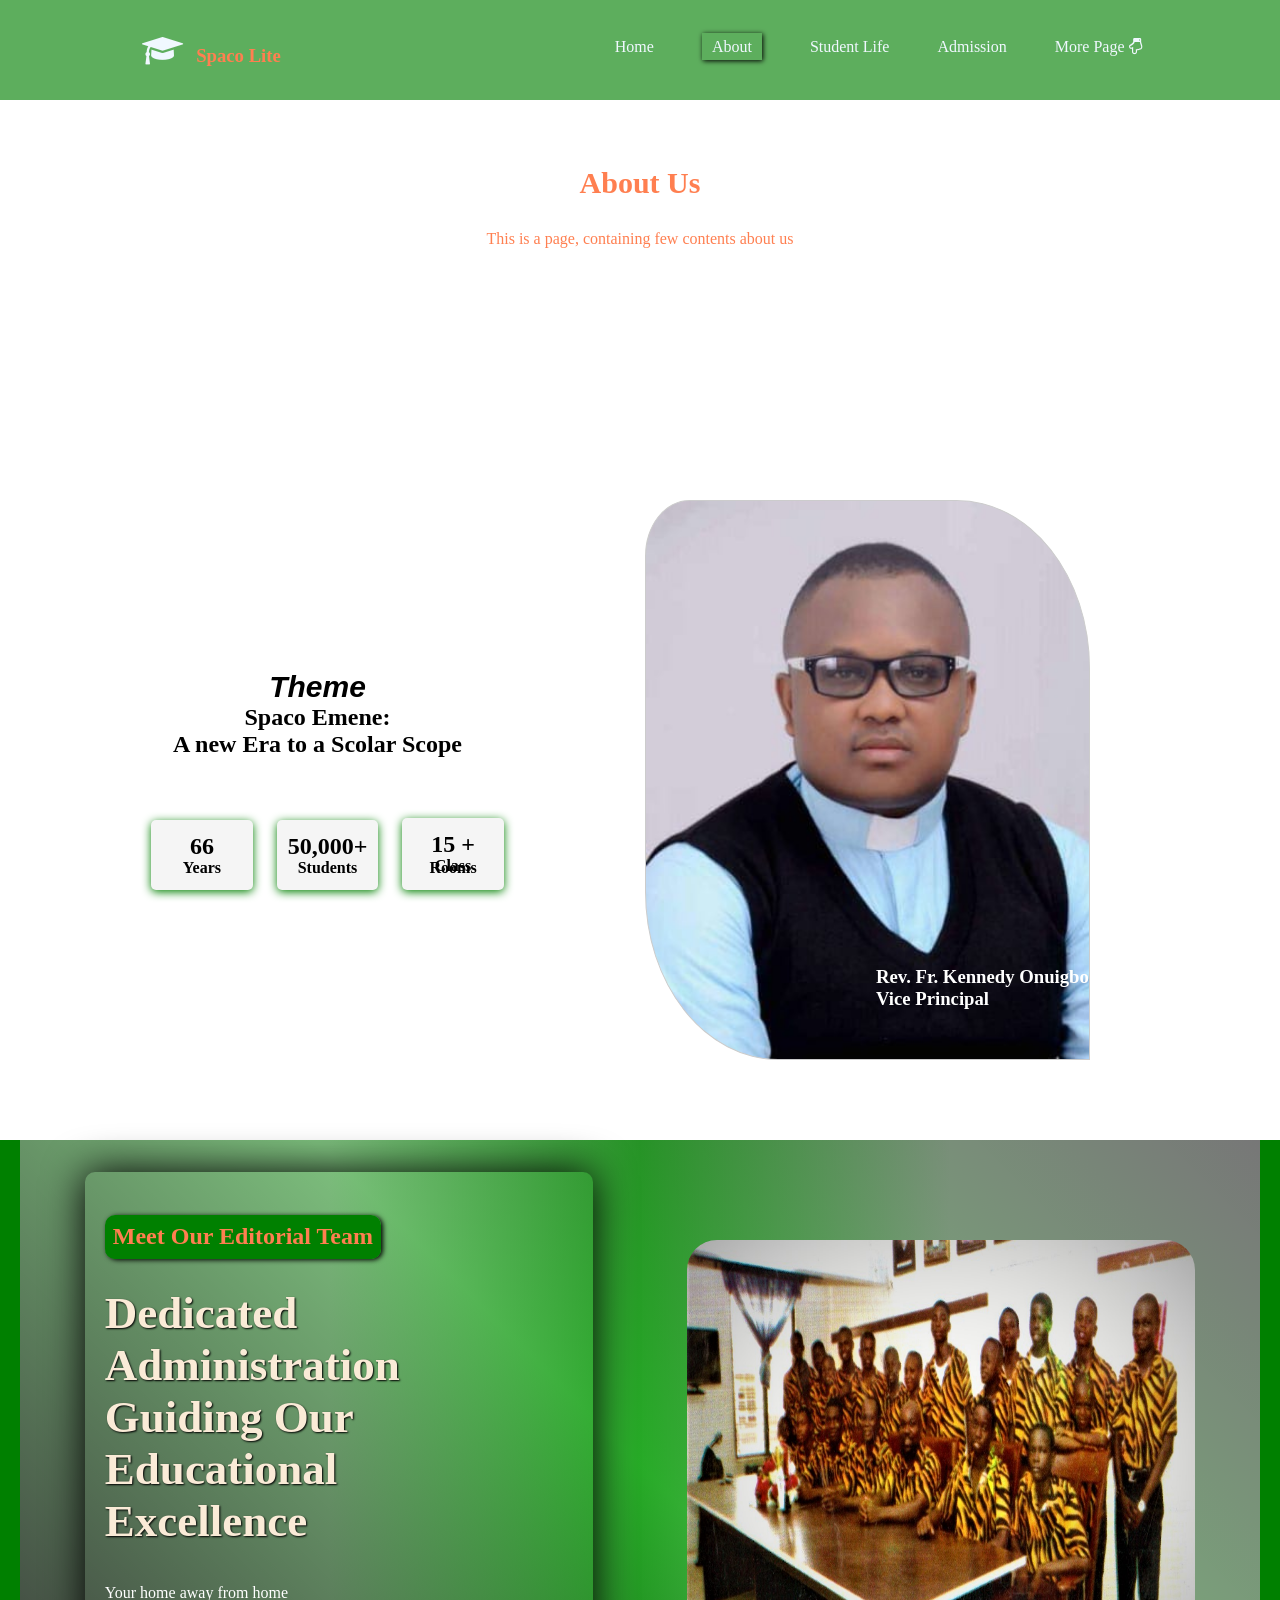
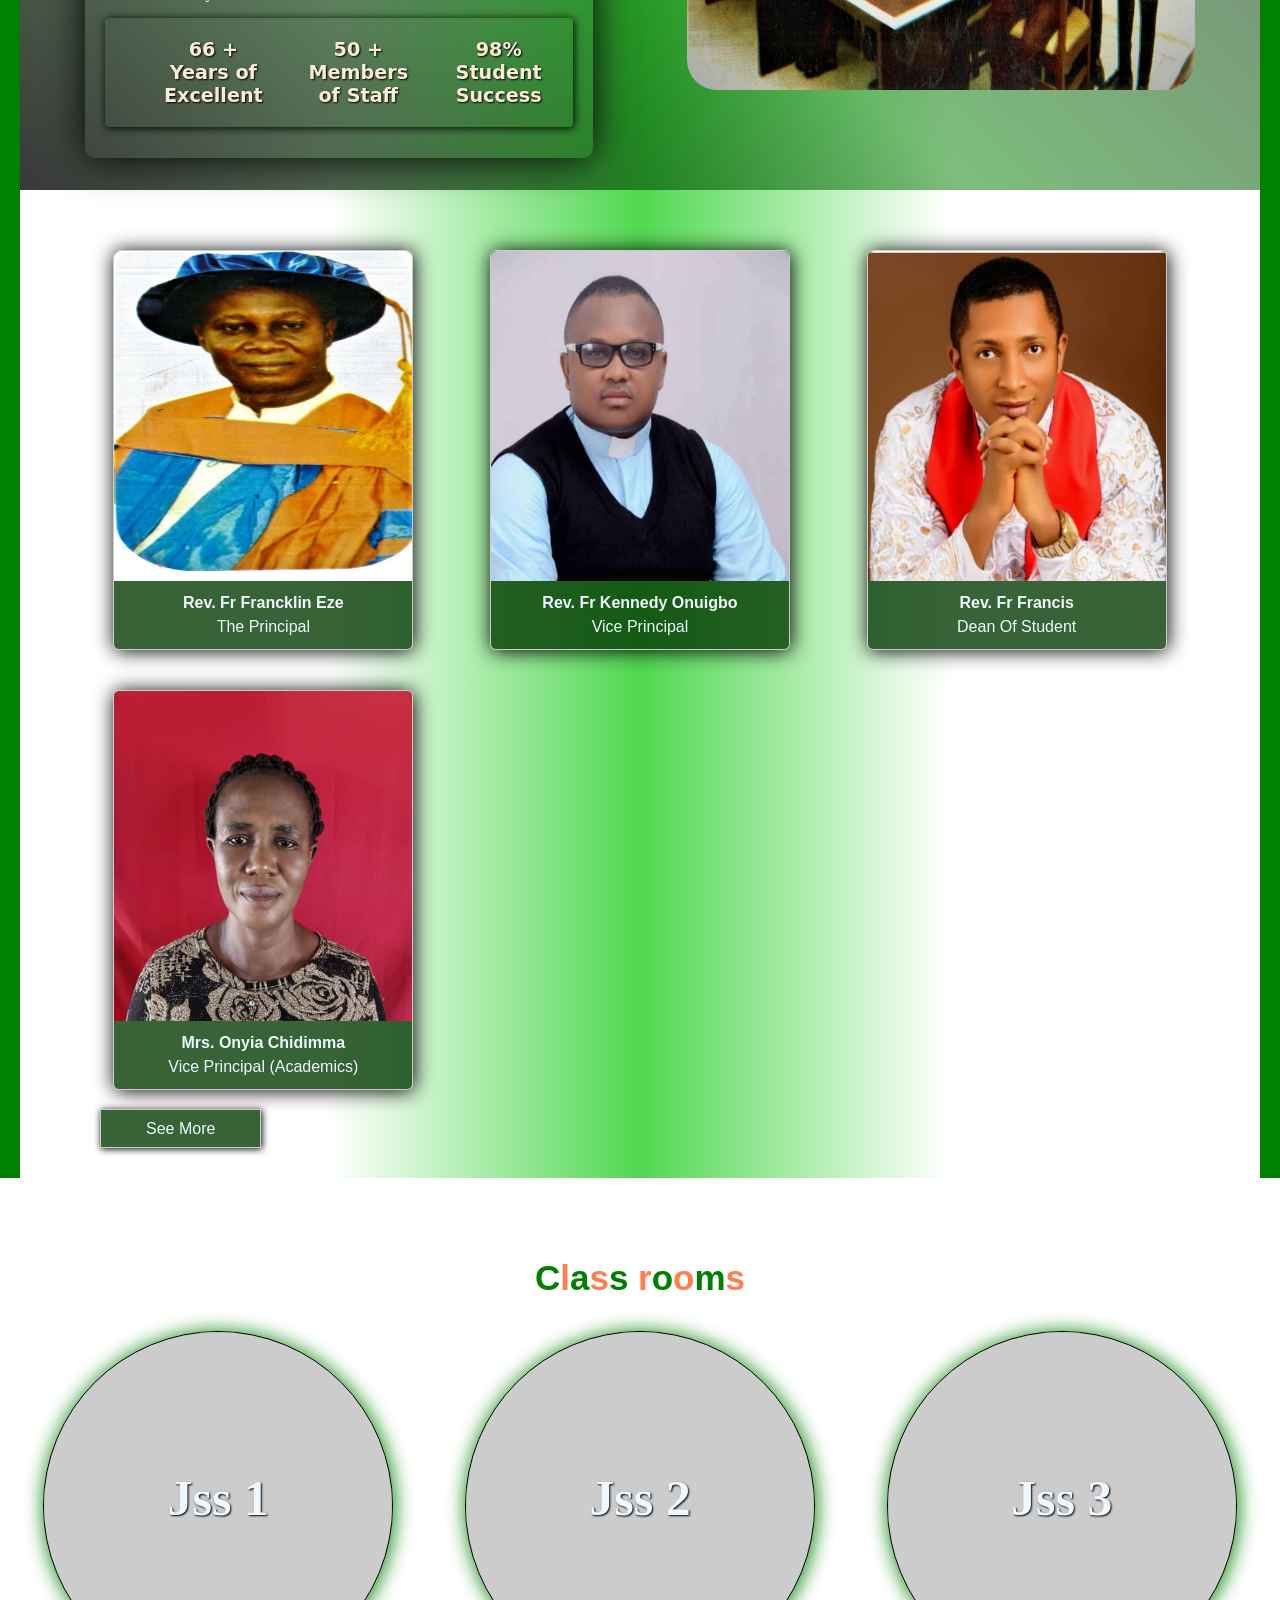
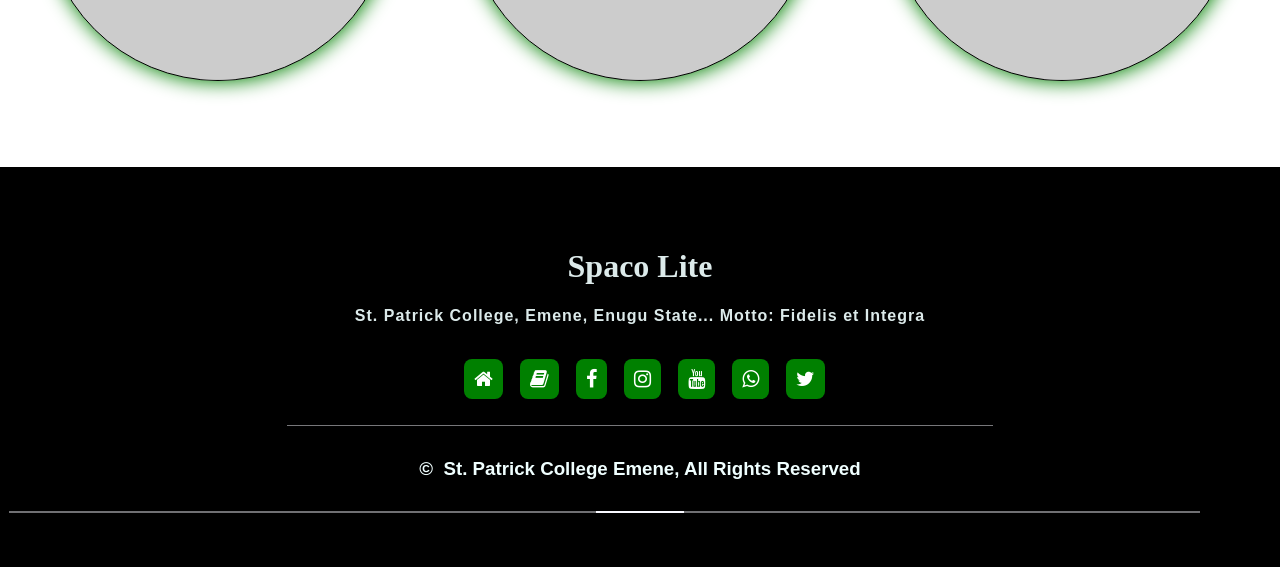
==== commit e2b48451: "corrected pictures and text after first push" ====
--- a/about.html
+++ b/about.html
@@ -60,7 +60,7 @@
                 </nav>
                 <div class="page-title">
                     <h3>About Us</h3>
-                    <p>Here is a page, containing little content about us</p>
+                    <p>This is a page, containing few contents about us</p>
                 </div>
             </section>
             <!--  navigation bar / header ends -->
@@ -74,26 +74,34 @@
                             <h2>
                                 <i>Theme</i>
                                 <br>
-                                <span >Spaco Emene:</span> <br> A new era to a Scolar Scoper
+                                <span >Spaco Emene:</span> <br> A new Era to a Scolar Scope
                             </h2>
                             <div>
                                 <div class="last-theme">
-                                    <h1>25</h1>
+                                    <h1>66</h1>
                                     <p>Years</p>
                                 </div>
                                 <div class="last-theme">
-                                    <h1>740</h1>
+                                    <h1>50,000+</h1>
                                     <p>Students</p>
                                 </div>
                                 <div class="last-theme">
-                                    <p>Classes</p>
-                                    <h1>12</h1>
-                                </div>
-                            </div>
-                        </div>
+                                    <h1>15 +</h1>
+                                    <p>Class Rooms</p>
+                                </div>
+                            </div>
+                        </div>
+                        <!-- <div style="padding: 25px;"><b>SCHOOL HISTORY</b>
+With the above refrain by the white-upon white dressed youths of St. Patrick’s College, Emene, a new school day is ushered in.
+St. Patrick’s College is located at the heart of Emene town and was the brain child of the Catholic Church. It was an effort to provide secondary school that will satisfy the unquenchable desire for western education in this part of the country. It was one of the few such schools undertaken by the Catholic Church.
+
+Bishop Shanahan planned to build modern missionary headquarters at Emene. His scheme for the headquarters included among other things a personage, a higher educational institution, a hospital and a convent. A very good start was made by the Bishop’s area representative, Rev. Fr. Davey, whose base was at Eko. In 1919 Rev. Fr. Grendin obtained land to build a school and church. A Father’s rest house was built as well as a government assisted school. <br><br>However, unforeseen difficulties arose and in 1926 the desire for the establishment of a Catholic university in the present location of SPSS was brought before the Eastern House of Assembly. The house favored the idea in principle, but the reasoning in private quarters might have been why a religious body should be allowed to establish the first full-fledged University in Nigeria, more so when the idea of establishing the university in Nsukka was already being contemplated. Expectedly, the mute idea of establishing a University of Nigeria Nsukka (UNN) took precedence. Nsukka won, Emene lost, albeit not completely. Fr. Davey transferred St. Patrick’s School to Coal Camp, Enugu. Further plans by the Catholic mission to develop Emene were suspended. <br><br> In the early nineteen-thirties, Rev. Fr. TJ Brosnahan visited Emene as the Vicar-General. He advised that a government assisted school should be re-established at Emene and Bishop Shanahan’s abandoned plan be implemented with minimum delay. In 1934 with the assistance of Rev. Fr. White, then resident at Enugu, church and school returned to Emene. In 1956 St. Joseph’s Teacher Training College (SJTTC) was opened and St. Patrick’s school became a practicing school for Teacher Training College.
+
+In January 1960. St. Patrick’s Secondary School was cited on an 85-acre land, opposite SJTTC with an initial in-take of thirty students. With a land mass of about thirty-two hectares (starting from the old Abakaliki road and dove-tailing into the Railway line), the school is an envy of other schools not blessed with enough land space. The large expanse of arable land, the level and ever-green football pitches, the luxuriant ixora and whistling pines that friendly escort visitors to the school, all add up to the qualities that make the school tick. The pathway that crisscross the massive landscape are all adorned with beautiful flowers. Buildings are strategically aligned in their proper places, bringing harmony and scenic beauty to the settings. Most Rev. Dr. Archbishop Charles Herecy opened it as a nucleus of a higher institution of learning in pursuance of Bishop Shanahan’s laid down policy, although the late Bishop’s dream never reached fruition. When the teacher training college phased out in 1972, its premises became campus II of SPC Emene.
+</div> -->
                     </div>
                     <div class="box-ii">
-                        <div><h3>Vice Principle</h3></div>
+                        <div><h3>Rev. Fr. Kennedy Onuigbo<br>Vice Principal</h3></div>
                     </div>
                 </div>
             </section>
@@ -106,15 +114,15 @@
                         <div class="text">
                             <br>
                             <br>
-                            <h3>Meet Our/ Managment Team</h3>
+                            <h3>Meet Our Editorial Team</h3>
                             <h2>Dedicated Administration <br>
                                 Guiding Our Educational <br>
                                 Excellence
                             </h2>
-                            <p style="color: white;">Home away from home</p>
+                            <p style="color: white;">Your home away from home</p>
                             <ul>
-                                <li>25 + <br>Year of Excellent</li>
-                                <li>45 + <br>Members of Staff</li>
+                                <li>66 + <br>Years of Excellent</li>
+                                <li>50 + <br>Members of Staff</li>
                                 <li>98% <br>Student Success</li>
                             </ul>
                         </div>
@@ -131,29 +139,29 @@
                             <div class="box">
                                 <div>
                                     <img src="image/docb01085220250902162152_001 (3).jpg" alt="">
-                                    <h4>Rev. Father Francklin Eze</h4>
+                                    <h4>Rev. Fr Francklin Eze</h4>
                                     <p>The Principal</p>
                                 </div>
                             </div>
                             <div class="box">
                                 <div>
                                     <img src="teachers imagey/vice prin.jpg" alt="">
-                                    <h4>Rev. Father Francklin Eze</h4>
+                                    <h4>Rev. Fr Kennedy Onuigbo</h4>
                                     <p>Vice Principal</p>
                                 </div>
                             </div>
                             <div class="box">
                                 <div>
-                                    <img src="teachers imagey/dean studies.jpg" alt="">
-                                    <h4>Rev. Father Francklin Eze</h4>
-                                    <p>Den Of Student</p>
+                                    <img src="teachers imagey/Fr. Francis.jpg" alt="">
+                                    <h4>Rev. Fr Francis</h4>
+                                    <p>Dean Of Student</p>
                                 </div>
                             </div>
                             <div class="box">
                                 <div>
                                     <img src="teachers imagey/vp academics.jpg" alt="">
-                                    <h4>Rev. Father Francklin Eze</h4>
-                                    <p>The Principle</p>
+                                    <h4>Mrs. Onyia Chidimma</h4>
+                                    <p>Vice Principal (Academics)</p>
                                 </div>
                             </div>
                         </div>
@@ -222,7 +230,7 @@
                             <hr>
                         </div>
                         <div class="de-last">
-                            <h3>&copy;&nbsp; St. Patrick College Emene Alright Reserved</h3>
+                            <h3>&copy;&nbsp; St. Patrick College Emene, All Rights Reserved</h3>
                         </div>
                         <div  class="line2">
                             <hr>
--- a/css/index.css
+++ b/css/index.css
@@ -7499,15 +7499,17 @@
     line-height: 0.1;
     padding: 5px 10px;
     text-align: center;
+    font-size: medium;
 }
 .section-two .container .box-ii > div {
-    background-image: url(../image/d01085320250902162506_001\ \(2\).jpg);
+    background-image: url(../image/viceprin.jpg);
     background-repeat: no-repeat;
     background-size: cover;
     width: 70%;
     height: 100%;
     border: 1px solid #ccc;
     border-radius: 10% 30% 0%;
+    color: white;
 }
 .section-two .container .box-ii div h3 {
     position: relative;
@@ -7984,7 +7986,7 @@
     .theme-div  {
         width: 80%;
         text-align: center;
-        font-size: large;
+        font-size: medium;
         font-weight: bolder;
     }
     .last-theme {
@@ -8003,7 +8005,7 @@
         text-align: center;
     }
     .section-two .container .box-ii > div {
-        background-image: url(../image/d01085320250902162506_001\ \(2\).jpg);
+        background-image: url(../image/viceprin.jpg);
         background-repeat: no-repeat;
         background-size: cover;
         width: 70%;
@@ -8450,7 +8452,7 @@
         align-items: center;
     }
     .section-two .container .box-i > div {
-        background-image: url(../image/d01085320250902162506_001\ \(2\).jpg);
+        background-image: url(../image/viceprin.jpg);
         background-repeat: no-repeat;
         background-size: cover;
         background-position: center;
@@ -8492,7 +8494,7 @@
     }
     .section-two .container .box-ii { display:  none; }
     .section-two .container .box-ii > div {
-        background-image: url(../image/d01085320250902162506_001\ \(2\).jpg);
+        background-image: url(../image/viceprin.jpg);
         background-repeat: no-repeat;
         background-size: cover;
         width: 70%;
@@ -8944,7 +8946,7 @@
         align-items: center;
     }
     .section-two .container .box-i > div {
-        background-image: url(../image/d01085320250902162506_001\ \(2\).jpg);
+        background-image: url(../image/viceprin.jpg);
         background-repeat: no-repeat;
         background-size: cover;
         background-position: center;
@@ -8986,7 +8988,7 @@
     }
     .section-two .container .box-ii { display:  none; }
     .section-two .container .box-ii > div {
-        background-image: url(../image/d01085320250902162506_001\ \(2\).jpg);
+        background-image: url(../image/viceprin.jpg);
         background-repeat: no-repeat;
         background-size: cover;
         width: 70%;
@@ -9439,7 +9441,7 @@
         align-items: center;
     }
     .section-two .container .box-i > div {
-        background-image: url(../image/d01085320250902162506_001\ \(2\).jpg);
+        background-image: url(../image/viceprin.jpg);
         background-repeat: no-repeat;
         background-size: cover;
         background-position: center;
@@ -9481,7 +9483,7 @@
     }
     .section-two .container .box-ii { display:  none; }
     .section-two .container .box-ii > div {
-        background-image: url(../image/d01085320250902162506_001\ \(2\).jpg);
+        background-image: url(../image/viceprin.jpg);
         background-repeat: no-repeat;
         background-size: cover;
         width: 70%;
@@ -9932,7 +9934,7 @@
         align-items: center;
     }
     .section-two .container .box-i > div {
-        background-image: url(../image/d01085320250902162506_001\ \(2\).jpg);
+        background-image: url(../image/viceprin.jpg);
         background-repeat: no-repeat;
         background-size: cover;
         background-position: center;
@@ -9969,7 +9971,7 @@
     }
     .section-two .container .box-ii { display:  none; }
     .section-two .container .box-ii > div {
-        background-image: url(../image/d01085320250902162506_001\ \(2\).jpg);
+        background-image: url(../image/viceprin.jpg);
         background-repeat: no-repeat;
         background-size: cover;
         width: 70%;
@@ -10420,7 +10422,7 @@
         align-items: center;
     }
     .section-two .container .box-i > div {
-        background-image: url(../image/d01085320250902162506_001\ \(2\).jpg);
+        background-image: url(../image/viceprin.jpg);
         background-repeat: no-repeat;
         background-size: cover;
         background-position: center;
@@ -10456,7 +10458,7 @@
     }
     .section-two .container .box-ii { display:  none; }
     .section-two .container .box-ii > div {
-        background-image: url(../image/d01085320250902162506_001\ \(2\).jpg);
+        background-image: url(../image/viceprin.jpg);
         background-repeat: no-repeat;
         background-size: cover;
         width: 70%;
@@ -10907,7 +10909,7 @@
         align-items: center;
     }
     .section-two .container .box-i > div {
-        background-image: url(../image/d01085320250902162506_001\ \(2\).jpg);
+        background-image: url(../image/viceprin.jpg);
         background-repeat: no-repeat;
         background-size: cover;
         background-position: center;
@@ -10943,7 +10945,7 @@
     }
     .section-two .container .box-ii { display:  none; }
     .section-two .container .box-ii > div {
-        background-image: url(../image/d01085320250902162506_001\ \(2\).jpg);
+        background-image: url(../image/viceprin.jpg);
         background-repeat: no-repeat;
         background-size: cover;
         width: 70%;
@@ -11394,7 +11396,7 @@
         align-items: center;
     }
     .section-two .container .box-i > div {
-        background-image: url(../image/d01085320250902162506_001\ \(2\).jpg);
+        background-image: url(../image/viceprin.jpg);
         background-repeat: no-repeat;
         background-size: cover;
         background-position: center;
@@ -11430,7 +11432,7 @@
     }
     .section-two .container .box-ii { display:  none; }
     .section-two .container .box-ii > div {
-        background-image: url(../image/d01085320250902162506_001\ \(2\).jpg);
+        background-image: url(../image/viceprin.jpg);
         background-repeat: no-repeat;
         background-size: cover;
         width: 70%;
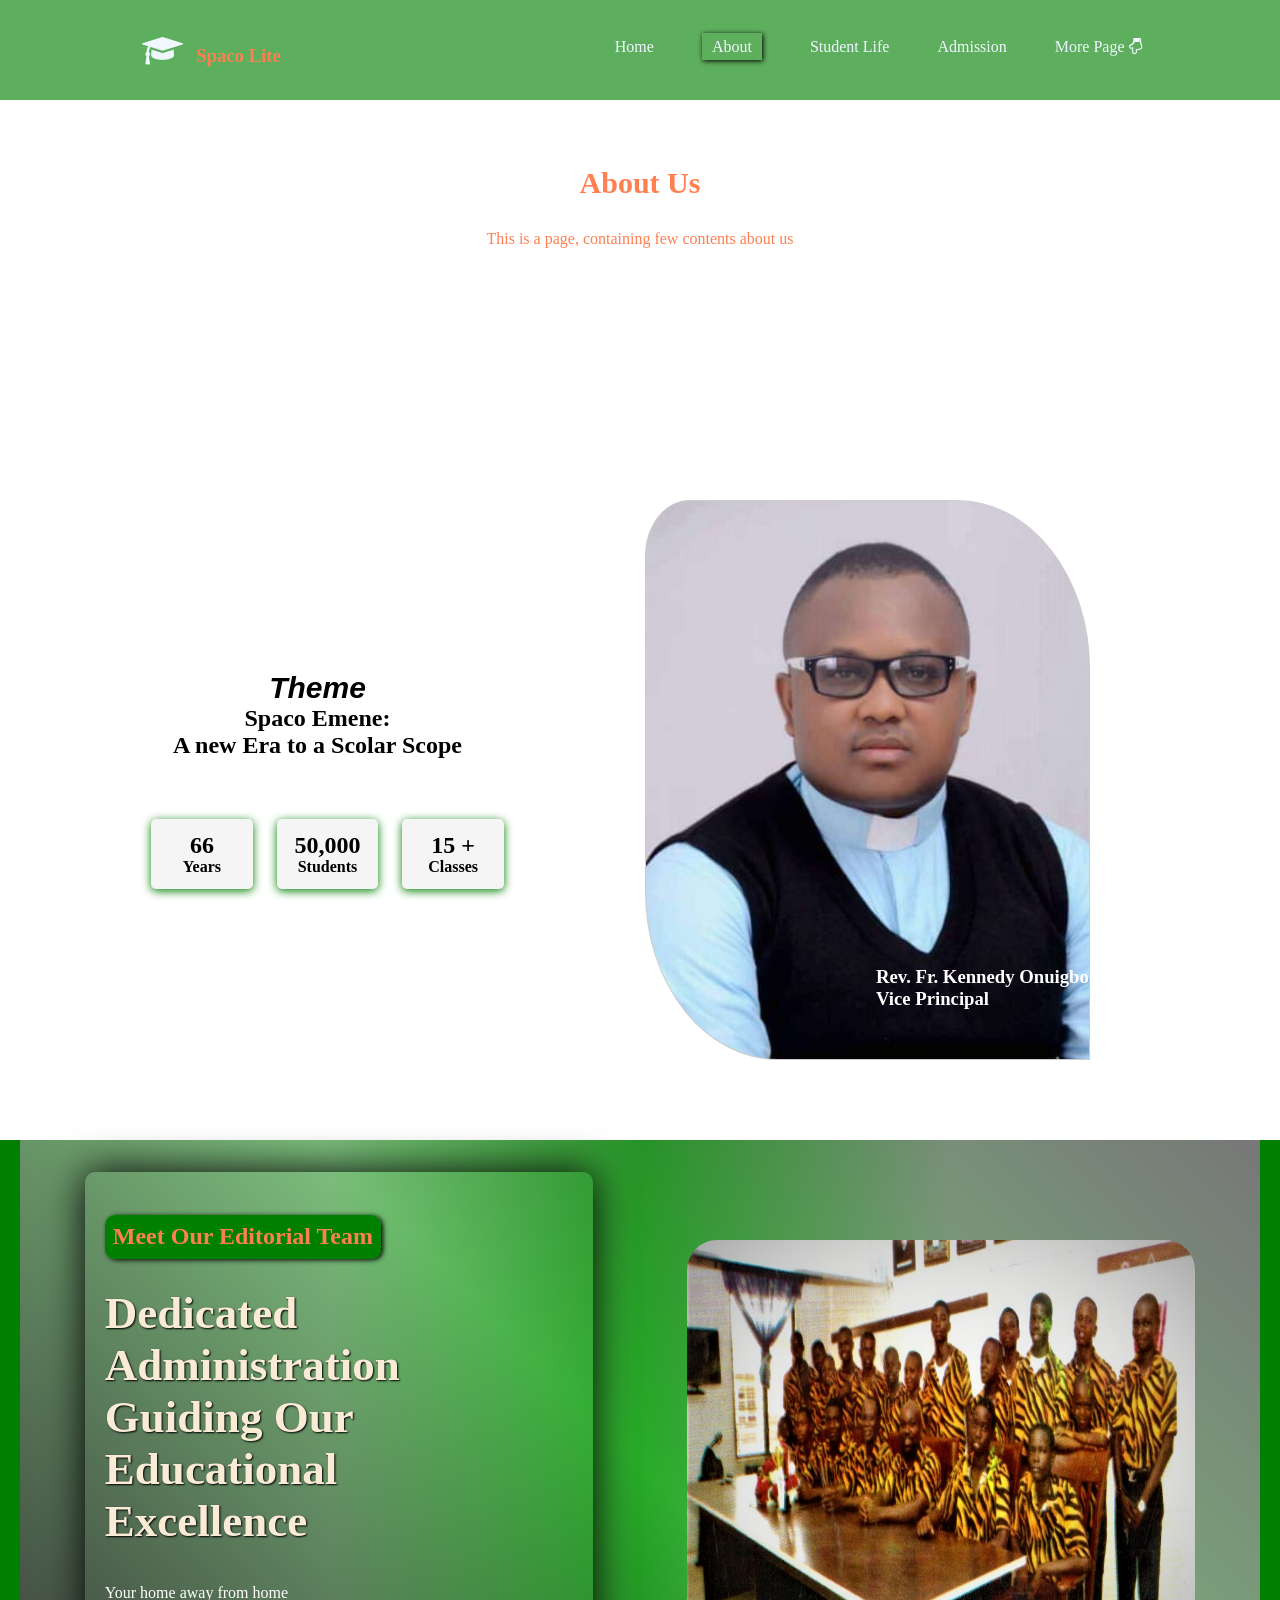
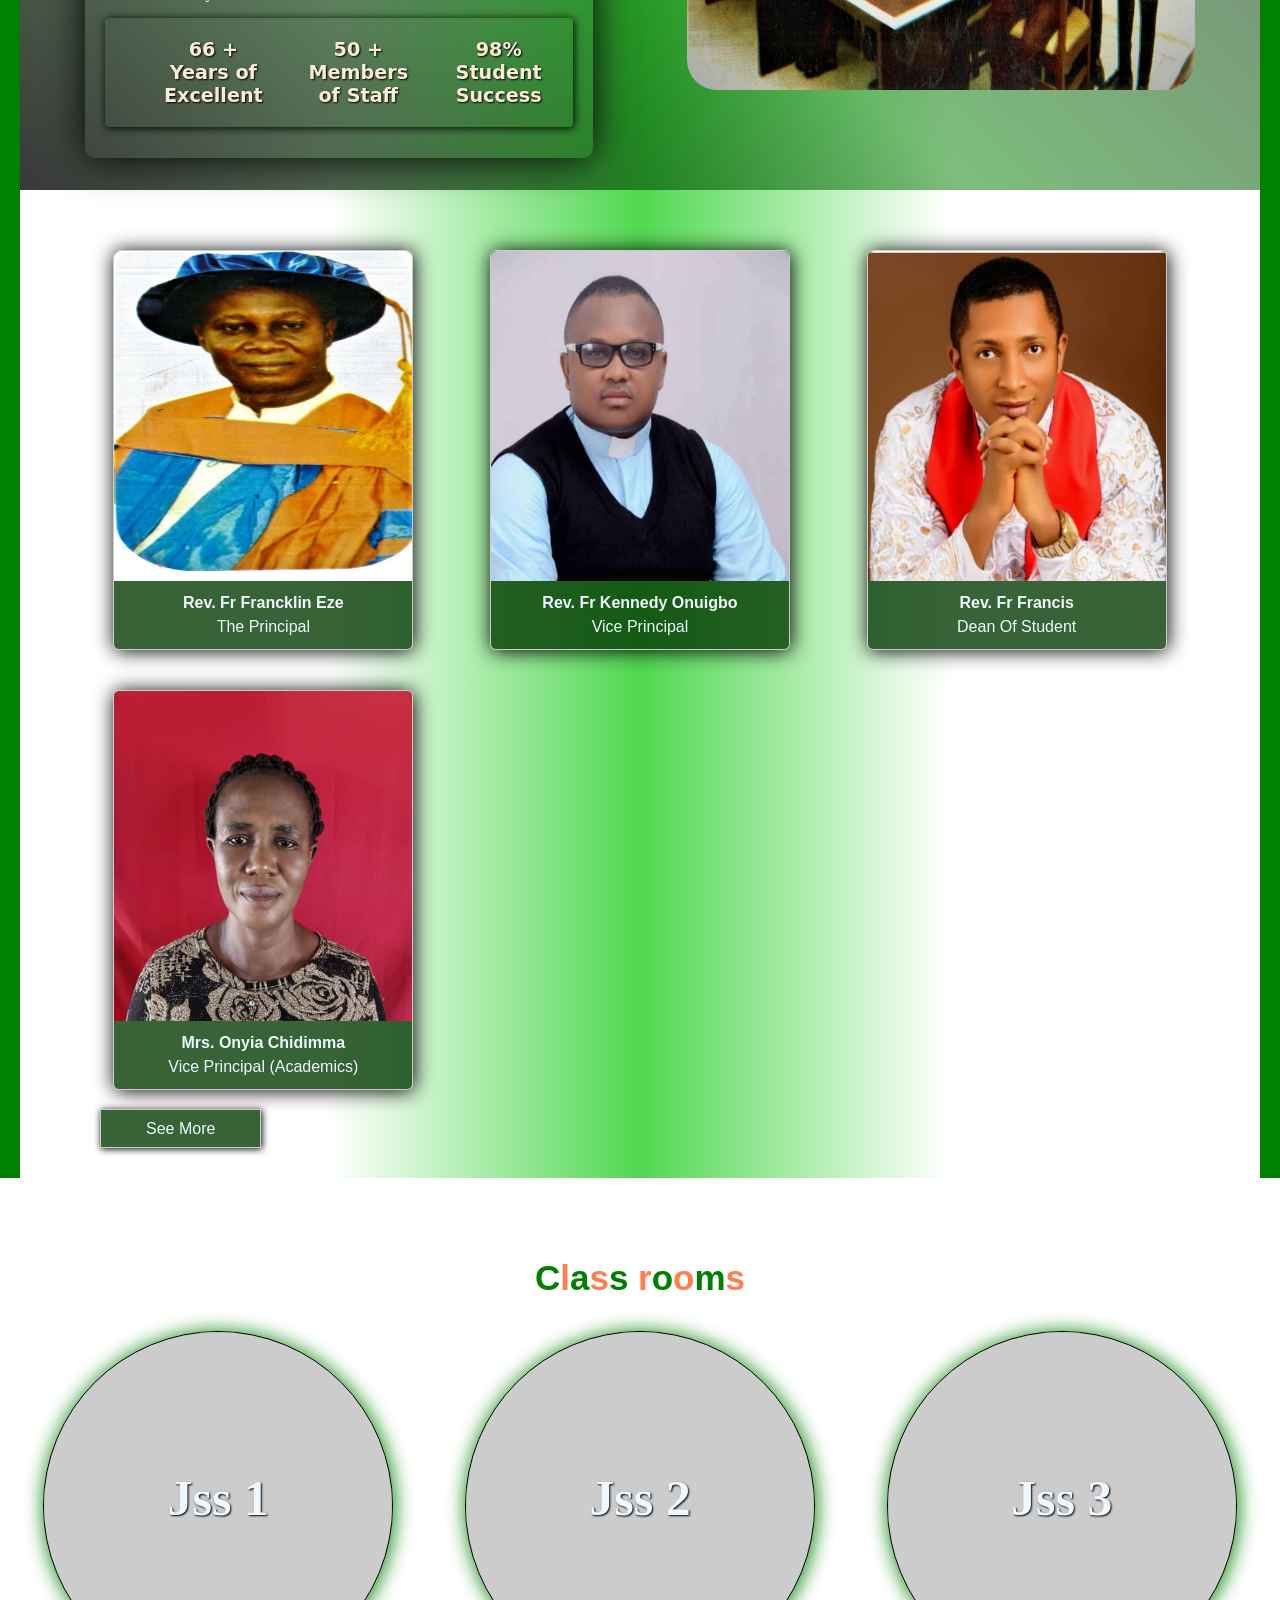
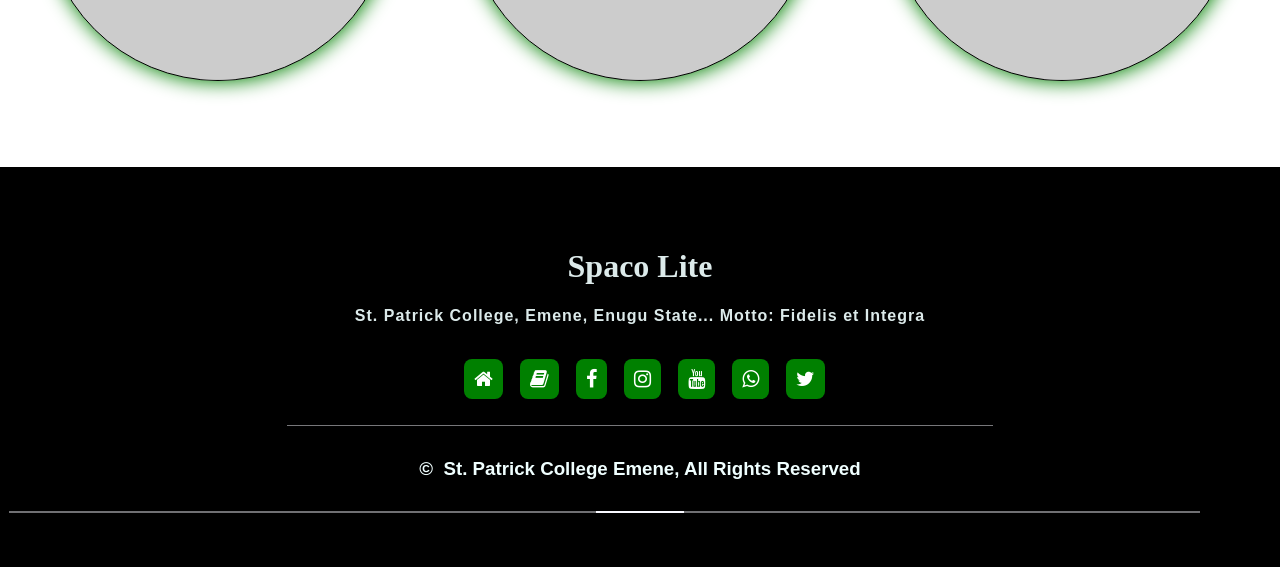
==== commit 7281eb69: "Corrections" ====
--- a/about.html
+++ b/about.html
@@ -82,12 +82,12 @@
                                     <p>Years</p>
                                 </div>
                                 <div class="last-theme">
-                                    <h1>50,000+</h1>
+                                    <h1>50,000</h1>
                                     <p>Students</p>
                                 </div>
                                 <div class="last-theme">
                                     <h1>15 +</h1>
-                                    <p>Class Rooms</p>
+                                    <p>Classes</p>
                                 </div>
                             </div>
                         </div>
